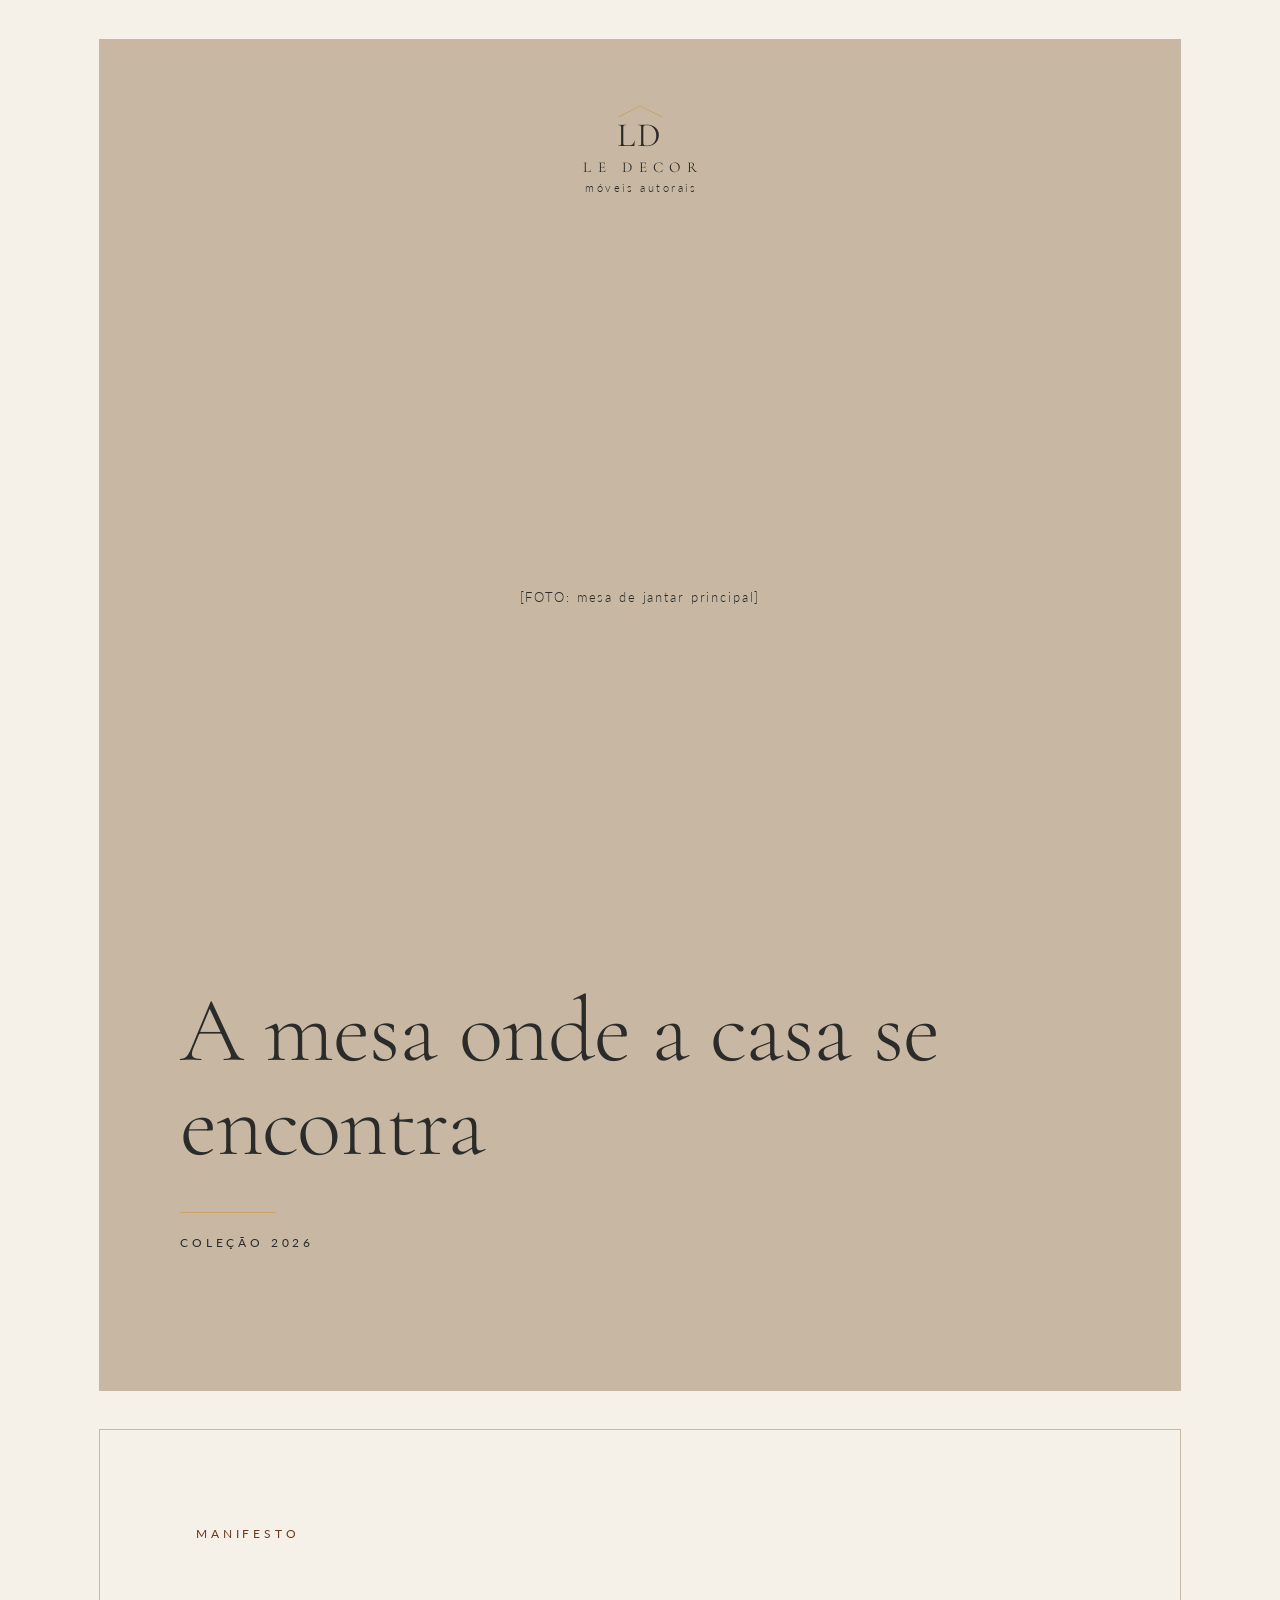
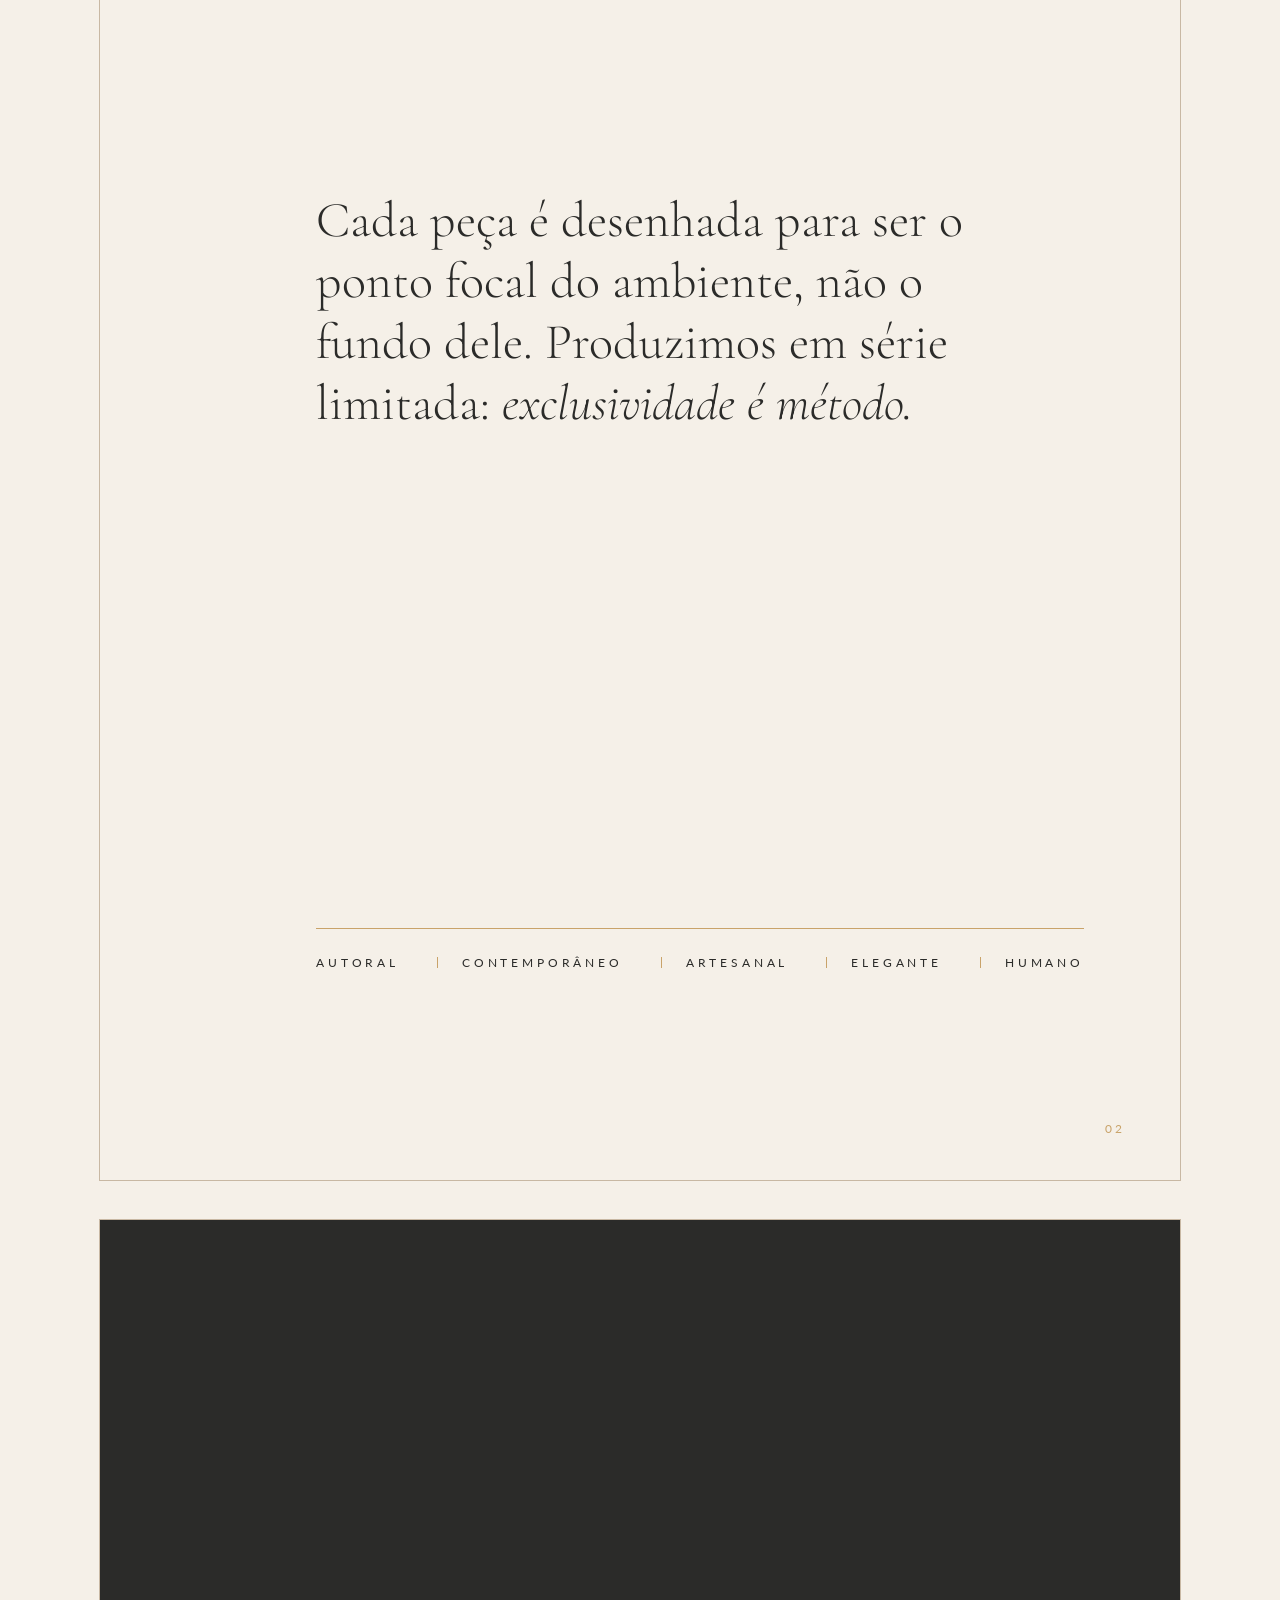
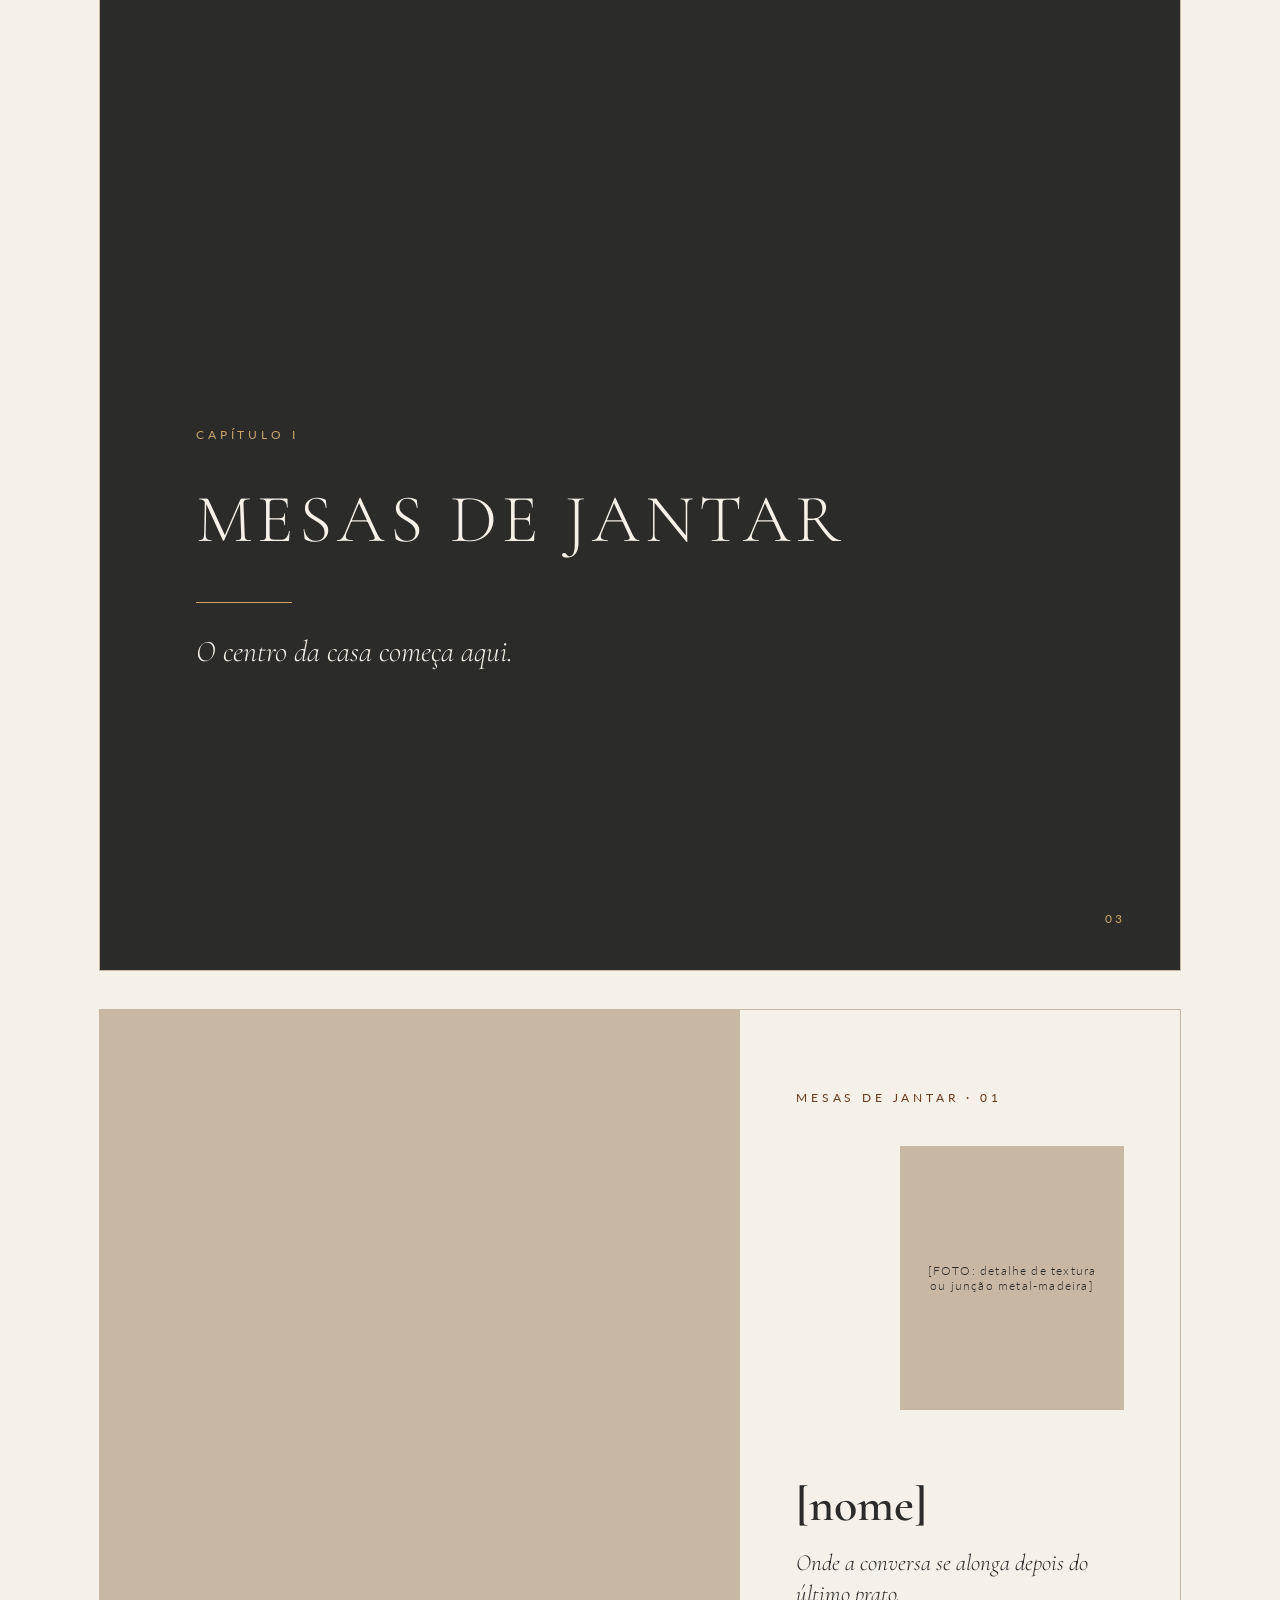
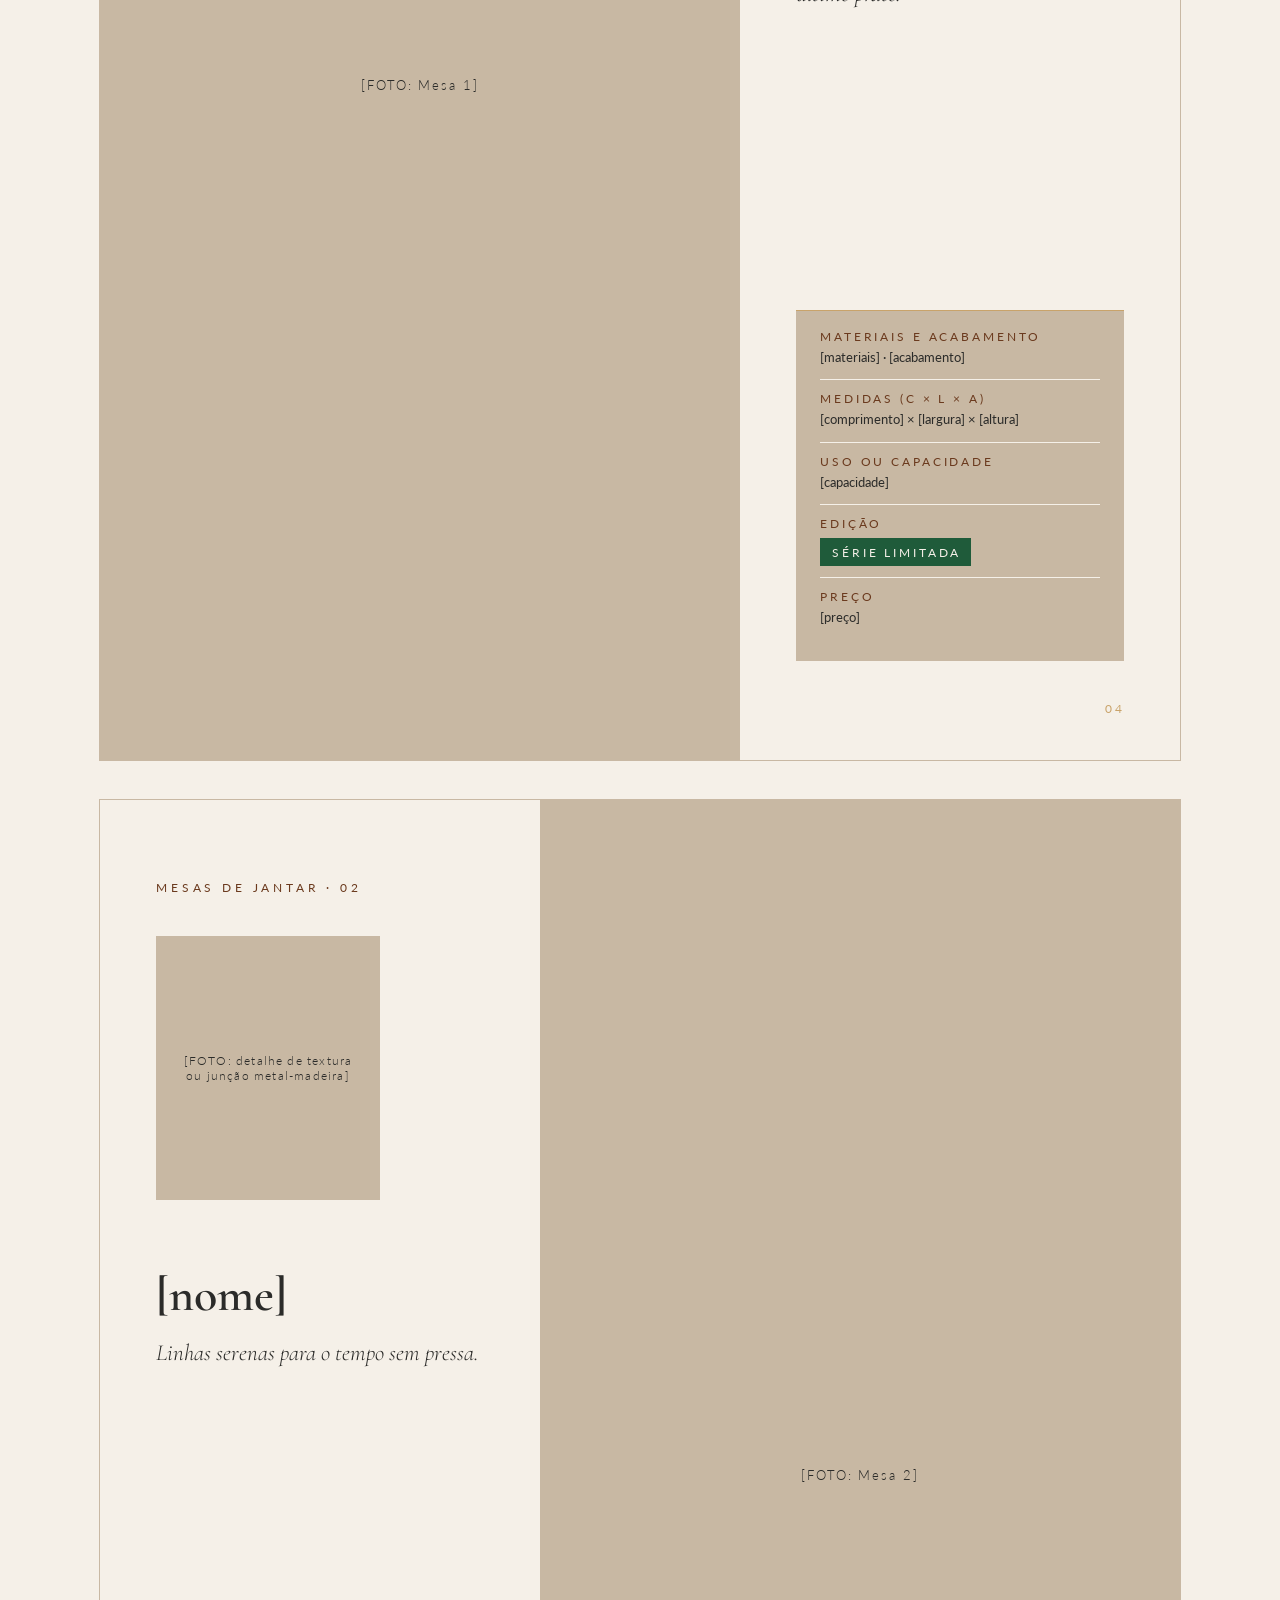
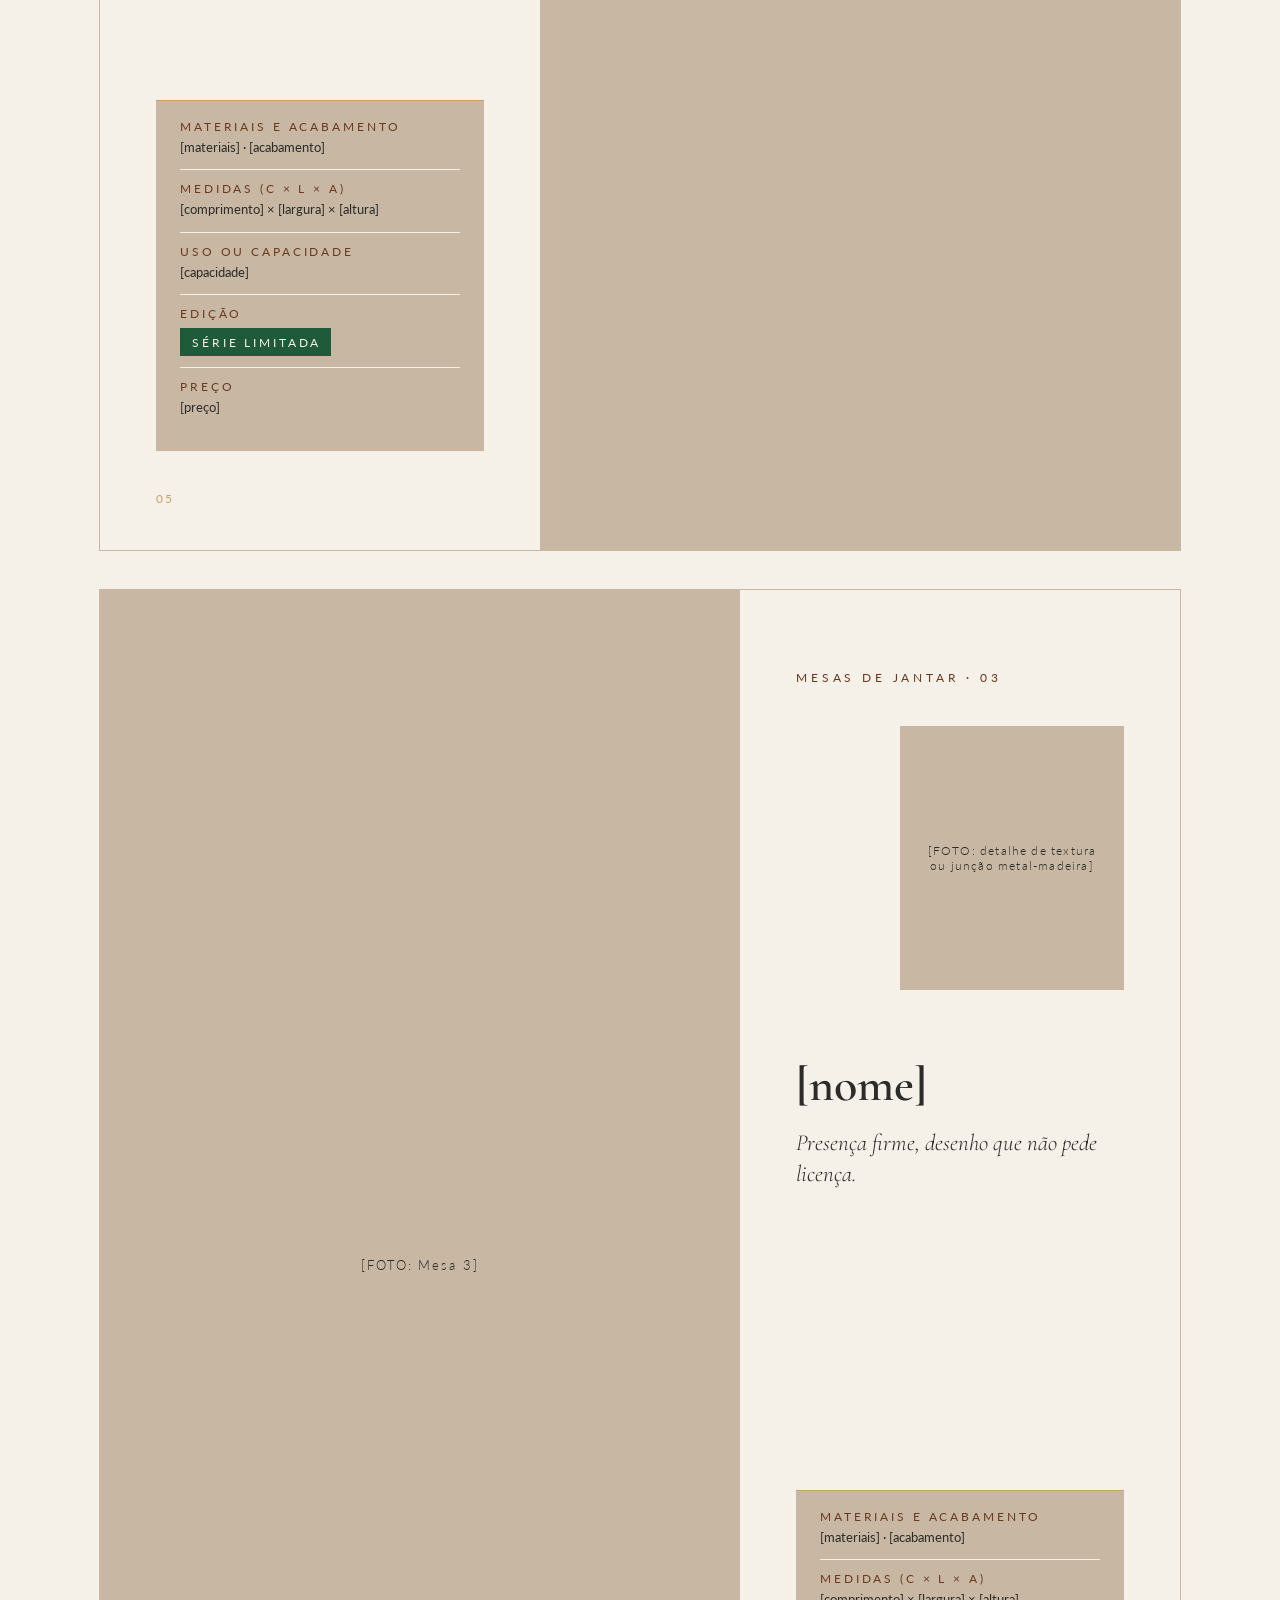
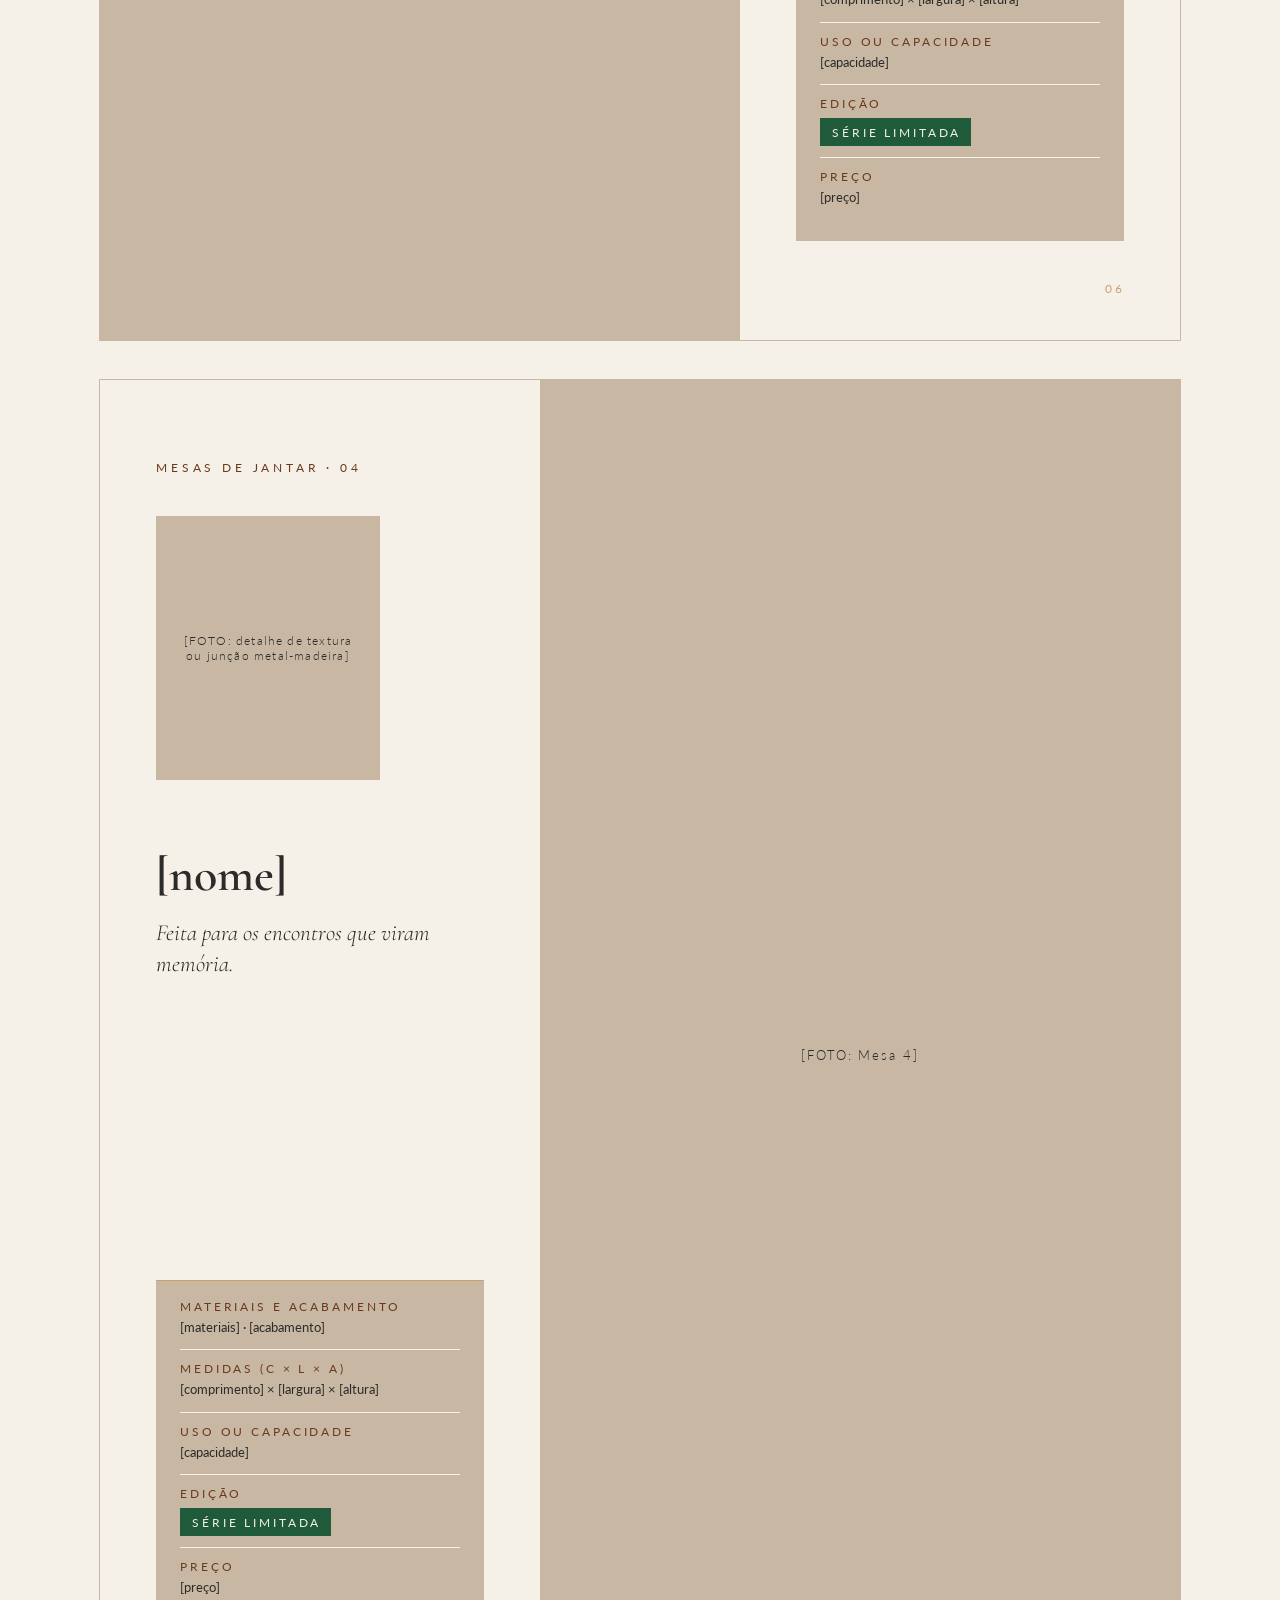
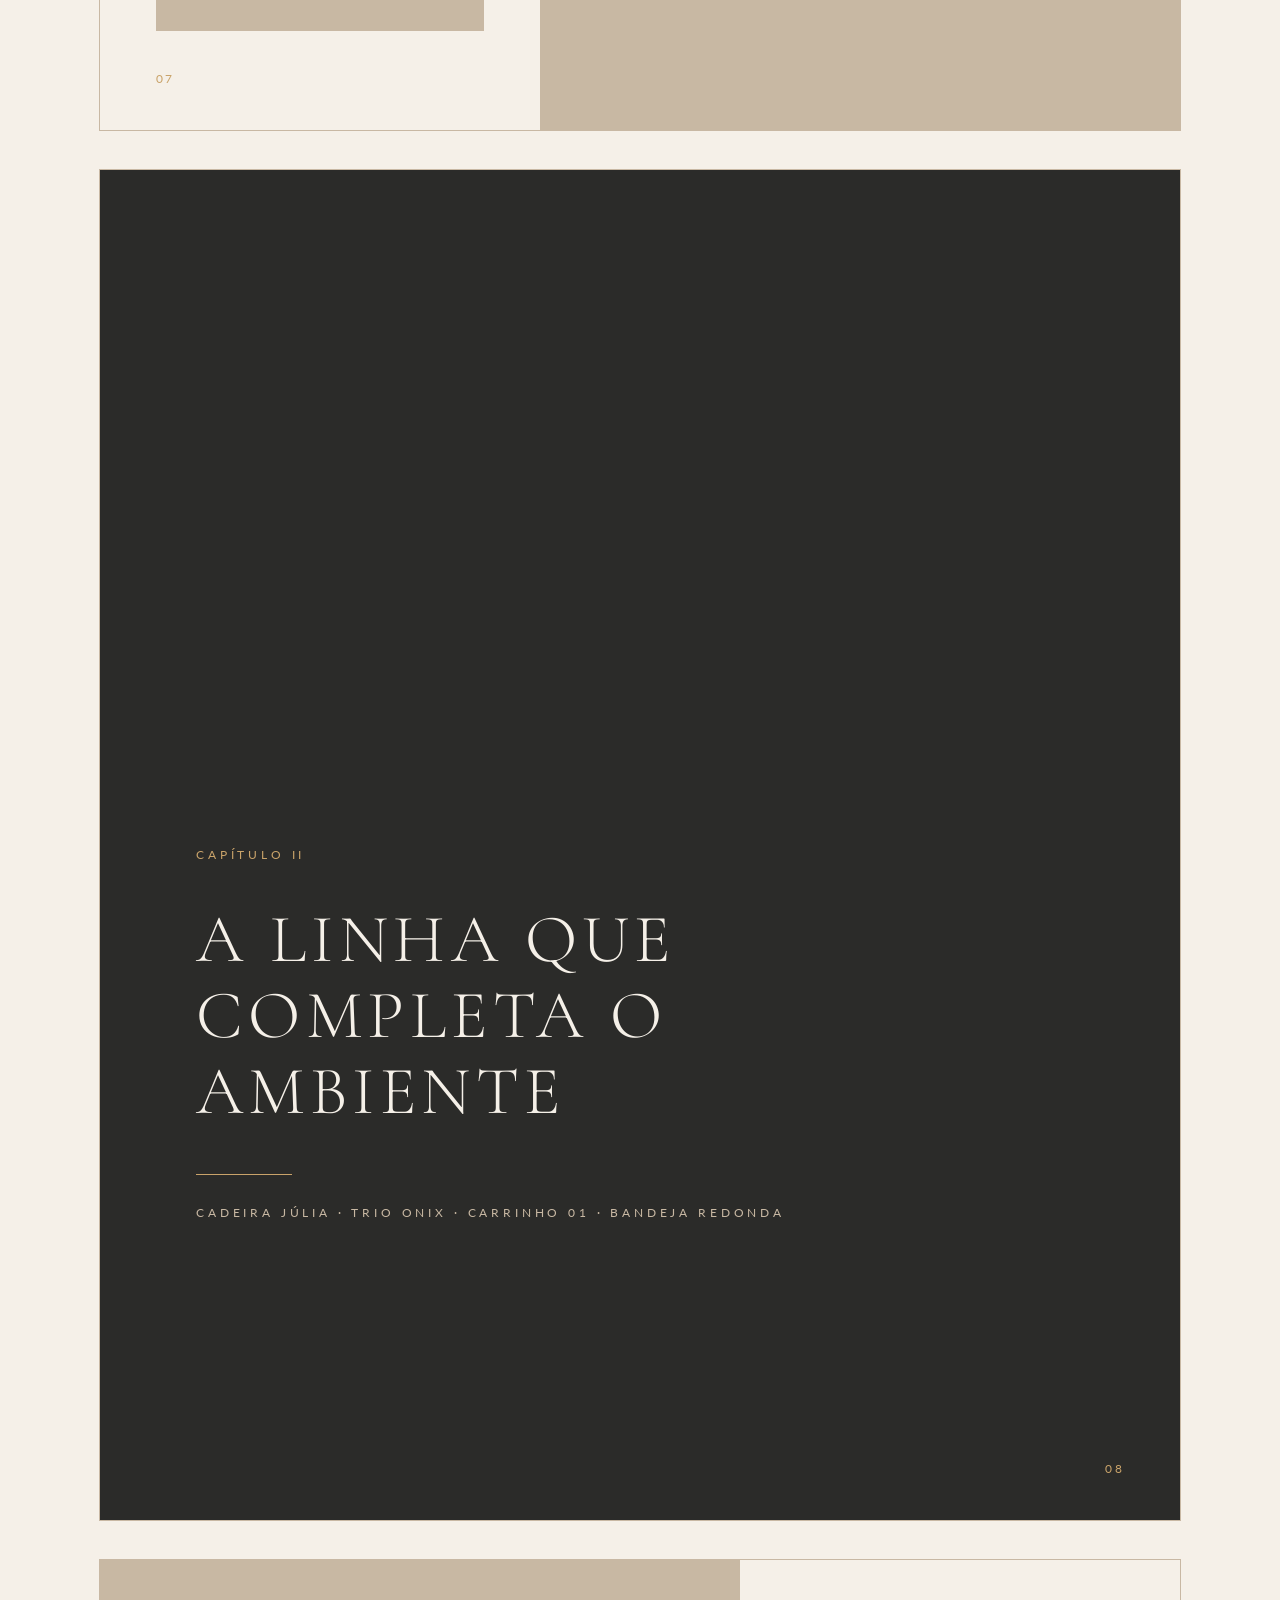
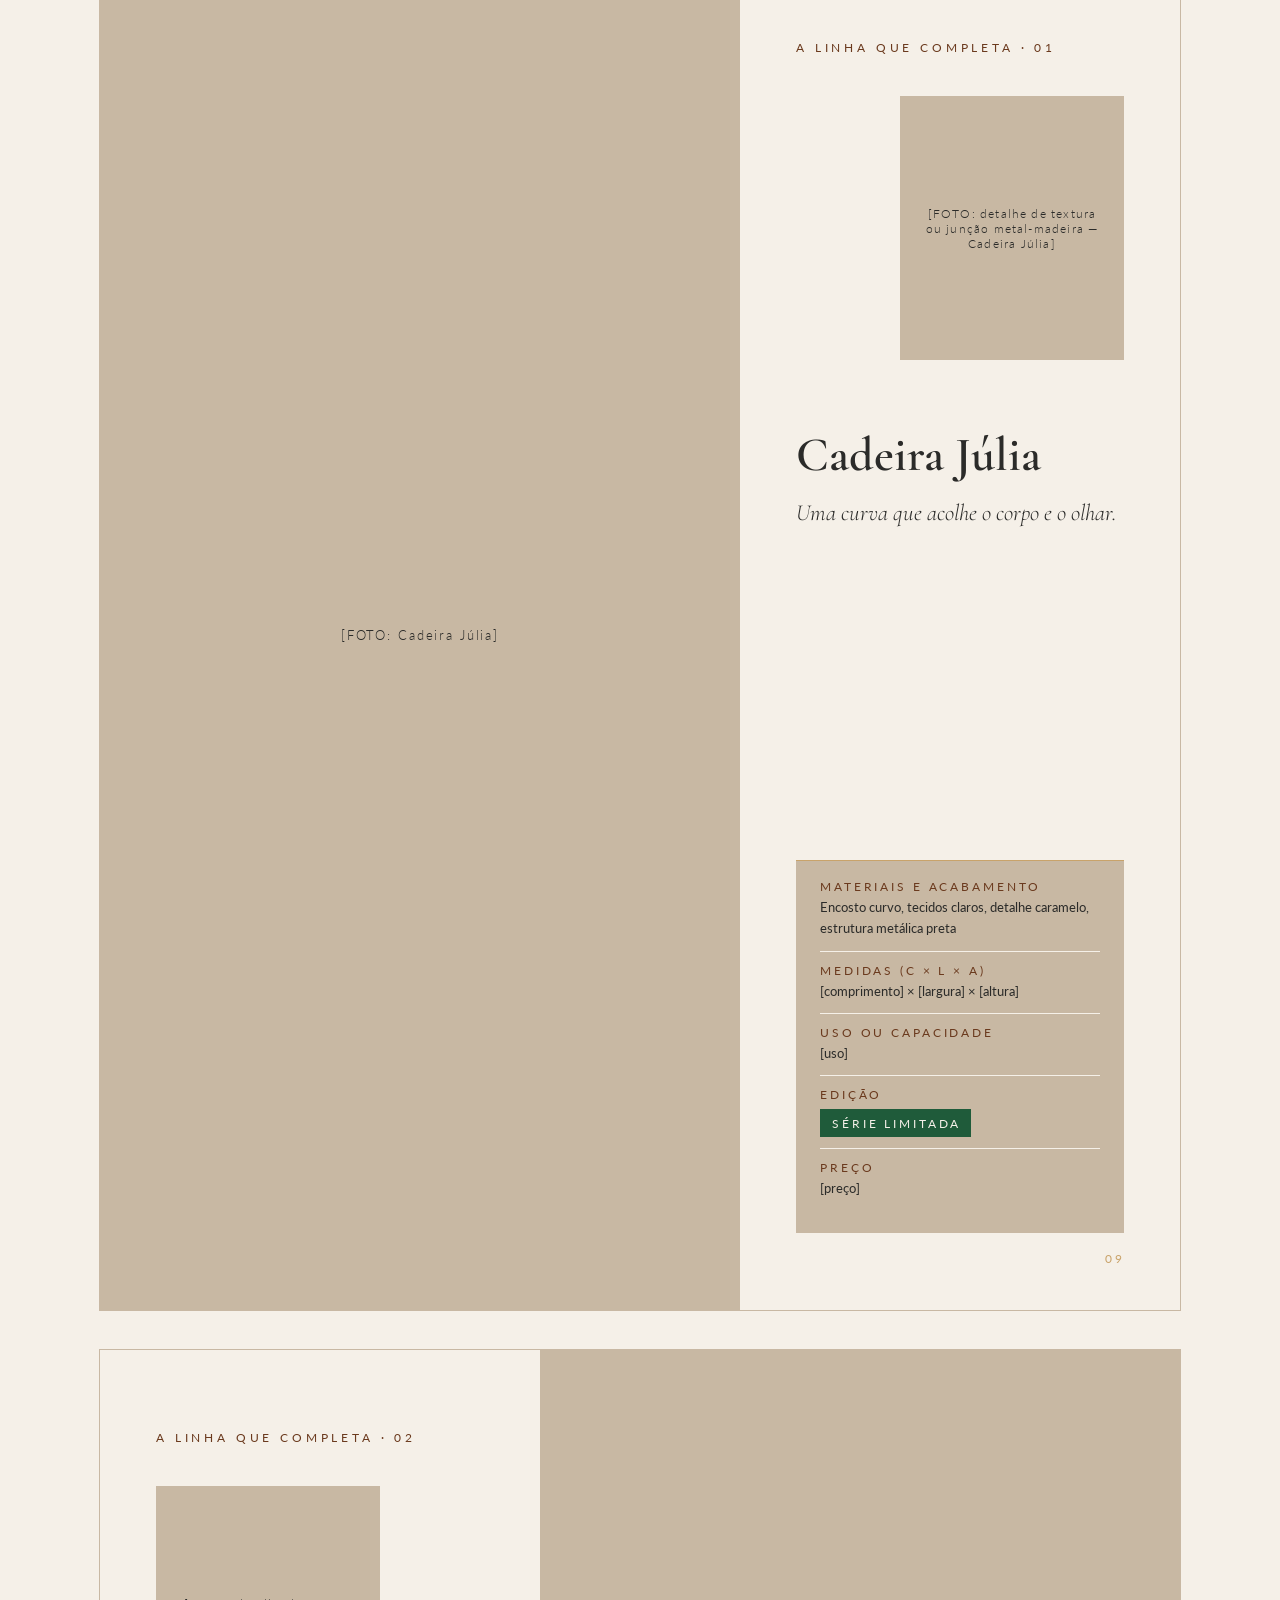
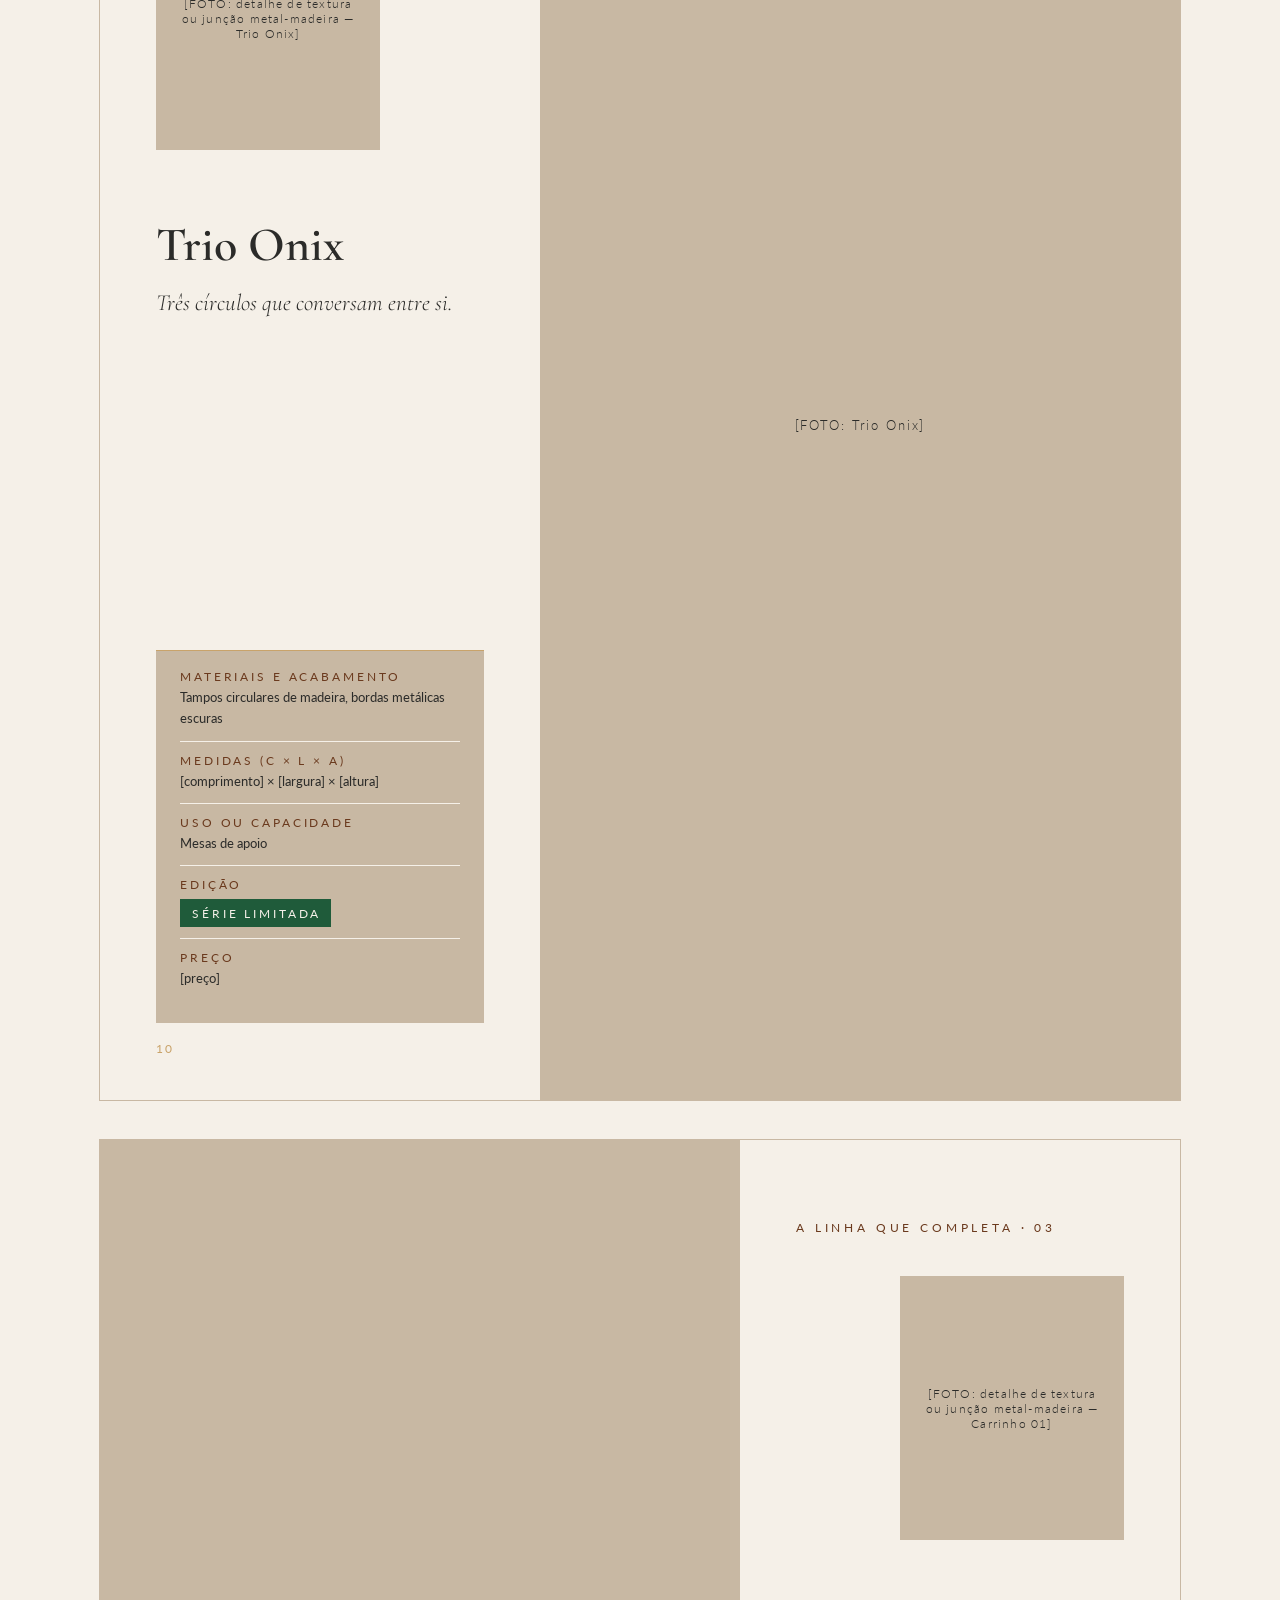
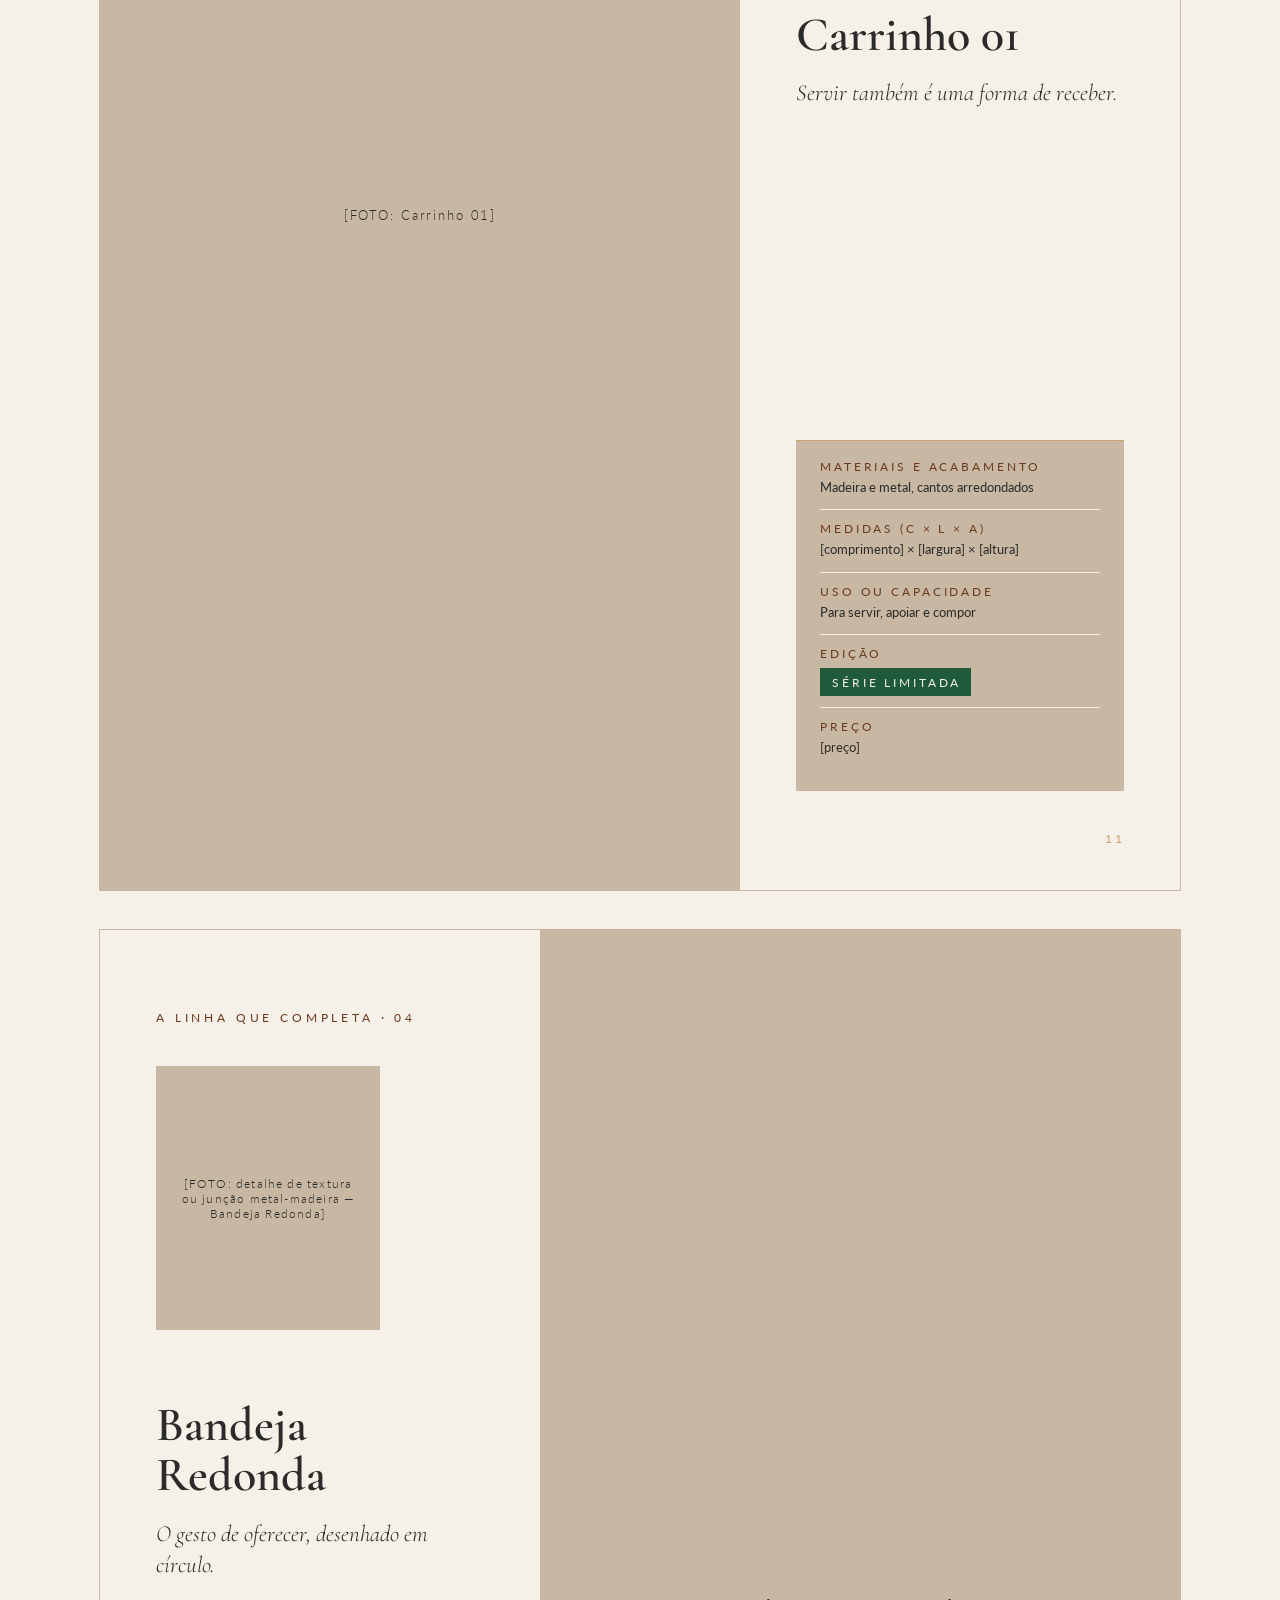
==== catalogo-le-decor/index.html @ fd88b325 "Catálogo LE DECOR Coleção 2026: HTML editorial de 14 páginas e PDF 1080x1350 Co-Authored-By: Claude " ====
<!doctype html>
<html lang="pt-BR">
<head>
<meta charset="utf-8">
<meta name="viewport" content="width=device-width, initial-scale=1">
<title>Le Decor 2026</title>
<link rel="preconnect" href="https://fonts.googleapis.com">
<link rel="preconnect" href="https://fonts.gstatic.com" crossorigin>
<link href="https://fonts.googleapis.com/css2?family=Cormorant+Garamond:ital,wght@0,300;0,400;0,600;0,700;1,300;1,400&family=Lato:wght@300;400&display=swap" rel="stylesheet">
<style>
  /* Paleta oficial — nenhuma cor fora destas */
  :root {
    --grafite: #2B2B29;
    --offwhite: #F5F0E8;
    --nogueira: #6B3A1E;
    --champagne: #C9A36A;
    --areia: #C8B8A3;
    --floresta: #1F5B3A; /* somente selo Série Limitada */
    --serif: "Cormorant Garamond", "EB Garamond", Garamond, serif;
    --sans: "Lato", sans-serif;
  }

  @page { size: 1080px 1350px; margin: 0; }
  * { box-sizing: border-box; margin: 0; padding: 0; }
  html, body { background: var(--offwhite); }
  body { -webkit-print-color-adjust: exact; print-color-adjust: exact; color: var(--grafite); }

  .page {
    position: relative; width: 1080px; height: 1350px; overflow: hidden;
    background: var(--offwhite); page-break-after: always; break-after: page;
  }
  .page:last-child { page-break-after: auto; break-after: auto; }
  @media screen {
    body { padding: 40px 0; }
    .page { margin: 0 auto 40px; outline: 1px solid var(--areia); }
  }

  /* Tipografia base */
  .caps { font-family: var(--sans); font-weight: 400; font-size: 9pt; letter-spacing: .32em; text-transform: uppercase; }
  .body { font-family: var(--sans); font-weight: 300; font-size: 11pt; line-height: 1.85; }
  .rule { width: 96px; height: 1px; background: var(--champagne); }
  .folio { position: absolute; bottom: 44px; font-family: var(--sans); font-size: 9pt; letter-spacing: .2em; color: var(--champagne); }
  .folio.r { right: 56px; } .folio.l { left: 56px; }

  /* Placeholder de foto */
  .ph {
    position: absolute; background: var(--areia); color: var(--grafite);
    display: flex; align-items: center; justify-content: center; text-align: center;
    font-family: var(--sans); font-weight: 300; font-size: 10pt; letter-spacing: .14em; padding: 24px;
  }

  /* Logo */
  .logo { display: flex; flex-direction: column; align-items: center; color: var(--grafite); }
  .logo svg { width: 64px; height: 44px; overflow: visible; }
  .logo .roof { stroke: var(--champagne); }
  .logo .mark { font-family: var(--serif); font-weight: 400; font-size: 34px; letter-spacing: 2px; fill: currentColor; }
  .logo .word { font-family: var(--serif); font-weight: 400; font-size: 15px; letter-spacing: .42em; margin: 10px 0 0 .42em; }
  .logo .tag { font-family: var(--sans); font-weight: 300; font-size: 8pt; letter-spacing: .24em; margin: 5px 0 0 .24em; }

  /* 1 · Capa */
  .cover .ph { inset: 0; padding-bottom: 260px; }
  .cover .logo { position: absolute; top: 64px; left: 50%; transform: translateX(-50%); }
  .cover .title { position: absolute; left: 80px; bottom: 140px; width: 760px; }
  .cover h1 { font-family: var(--serif); font-weight: 300; font-size: 92px; line-height: 1.02; letter-spacing: -.01em; }
  .cover .rule { margin: 40px 0 22px; }

  /* 2 · Manifesto */
  .manifesto .eyebrow { position: absolute; top: 96px; left: 96px; color: var(--nogueira); }
  .manifesto blockquote {
    position: absolute; top: 360px; left: 216px; width: 720px;
    font-family: var(--serif); font-weight: 300; font-size: 50px; line-height: 1.22;
  }
  .manifesto blockquote em { font-style: italic; }
  .manifesto .values { position: absolute; left: 216px; right: 96px; bottom: 210px; }
  .manifesto .values .rule { width: 100%; margin-bottom: 26px; }
  .manifesto .values ul { list-style: none; display: flex; justify-content: space-between; }
  .manifesto .values li + li::before { content: ""; display: inline-block; width: 1px; height: 11px; background: var(--champagne); margin-right: 24px; vertical-align: -1px; }
  .manifesto .values li { display: flex; align-items: center; gap: 0; }

  /* 3, 8 · Divisórias */
  .divider { background: var(--grafite); color: var(--offwhite); }
  .divider .wrap { position: absolute; left: 96px; bottom: 300px; width: 820px; }
  .divider .eyebrow { color: var(--champagne); margin-bottom: 40px; }
  .divider h2 { font-family: var(--serif); font-weight: 300; font-size: 68px; line-height: 1.12; letter-spacing: .08em; text-transform: uppercase; }
  .divider .rule { margin: 44px 0 30px; }
  .divider p.phrase { font-family: var(--serif); font-style: italic; font-weight: 300; font-size: 30px; }
  .divider p.list { color: var(--areia); }

  /* 4–7, 9–12 · Páginas de peça */
  .piece .main { top: 0; bottom: 0; width: 640px; }
  .piece .col { position: absolute; top: 0; bottom: 0; width: 328px; }
  .piece.photo-l .main { left: 0; }   .piece.photo-l .col { left: 696px; }
  .piece.photo-r .main { right: 0; }  .piece.photo-r .col { left: 56px; }
  .piece .eyebrow { position: absolute; top: 80px; left: 0; color: var(--nogueira); }
  .piece .detail { top: 136px; width: 224px; height: 264px; font-size: 9pt; letter-spacing: .1em; }
  .piece.photo-l .detail { right: 0; } .piece.photo-r .detail { left: 0; }
  .piece .head { position: absolute; top: 470px; left: 0; right: 0; }
  .piece h3 { font-family: var(--serif); font-weight: 600; font-size: 48px; line-height: 1.05; }
  .piece .sense { font-family: var(--serif); font-style: italic; font-weight: 300; font-size: 23px; line-height: 1.35; margin-top: 18px; }
  .piece .desc { margin-top: 18px; }

  .ficha { position: absolute; top: 900px; left: 0; right: 0; background: var(--areia); padding: 0 24px 22px; }
  .ficha::before { content: ""; display: block; height: 1px; background: var(--champagne); margin: 0 -24px 18px; }
  .ficha .label { color: var(--nogueira); font-size: 9pt; letter-spacing: .24em; }
  .ficha dl > div { padding: 11px 0; border-top: 1px solid var(--offwhite); }
  .ficha dl > div:first-child { border-top: 0; padding-top: 0; }
  .ficha dd { font-family: var(--sans); font-weight: 400; font-size: 10pt; line-height: 1.6; margin-top: 3px; }
  .seal { display: inline-block; background: var(--floresta); color: var(--offwhite); font-family: var(--sans); font-size: 9pt; letter-spacing: .24em; text-transform: uppercase; padding: 5px 10px 4px 12px; margin-top: 4px; }

  /* 13 · Como comprar */
  .buy .eyebrow { position: absolute; top: 96px; left: 96px; color: var(--nogueira); }
  .buy h2 { position: absolute; top: 210px; left: 96px; font-family: var(--serif); font-weight: 300; font-size: 76px; line-height: 1.05; }
  .buy .lead { position: absolute; top: 410px; left: 96px; width: 300px; font-family: var(--serif); font-style: italic; font-weight: 300; font-size: 24px; line-height: 1.4; }
  .buy ol { position: absolute; top: 560px; left: 416px; right: 96px; list-style: none; }
  .buy li { display: flex; align-items: baseline; gap: 36px; padding: 30px 0; border-top: 1px solid var(--champagne); }
  .buy li:last-child { border-bottom: 1px solid var(--champagne); }
  .buy li .n { font-family: var(--serif); font-weight: 300; font-size: 34px; color: var(--champagne); width: 44px; flex: none; }
  .buy li .t { font-family: var(--sans); font-weight: 300; font-size: 11pt; line-height: 1.7; }

  /* 14 · Contracapa */
  .back { background: var(--grafite); color: var(--offwhite); }
  .back .logo { position: absolute; top: 120px; left: 96px; align-items: flex-start; color: var(--offwhite); }
  .back .logo svg { width: 96px; height: 66px; }
  .back .logo .word { font-size: 22px; margin-left: 0; }
  .back .logo .tag { margin-left: 0; color: var(--areia); }
  .back .contact { position: absolute; left: 96px; bottom: 140px; }
  .back .contact .rule { margin-bottom: 30px; }
  .back .contact p { font-family: var(--serif); font-weight: 300; font-size: 34px; line-height: 1.5; }
  .back .contact .caps { color: var(--champagne); margin-bottom: 4px; margin-top: 18px; }
  .back .qr { right: 96px; bottom: 140px; width: 200px; height: 200px; font-size: 9pt; }
</style>
</head>
<body>

<!-- 01 · CAPA -->
<section class="page cover">
  <div class="ph">[FOTO: mesa de jantar principal]</div>
  <div class="logo">
    <svg viewBox="0 0 64 44"><polyline class="roof" points="10,13 32,2 54,13" fill="none" stroke-width="1"/><text class="mark" x="32" y="42" text-anchor="middle">LD</text></svg>
    <div class="word">LE DECOR</div>
    <div class="tag">móveis autorais</div>
  </div>
  <div class="title">
    <h1>A mesa onde a casa se encontra</h1>
    <div class="rule"></div>
    <div class="caps">Coleção 2026</div>
  </div>
</section>

<!-- 02 · MANIFESTO -->
<section class="page manifesto">
  <div class="caps eyebrow">Manifesto</div>
  <blockquote>Cada peça é desenhada para ser o ponto focal do ambiente, não o fundo dele. Produzimos em série limitada: <em>exclusividade é método.</em></blockquote>
  <div class="values">
    <div class="rule"></div>
    <ul class="caps">
      <li>Autoral</li><li>Contemporâneo</li><li>Artesanal</li><li>Elegante</li><li>Humano</li>
    </ul>
  </div>
  <div class="folio r">02</div>
</section>

<!-- 03 · DIVISÓRIA MESAS -->
<section class="page divider">
  <div class="wrap">
    <div class="caps eyebrow">Capítulo I</div>
    <h2>Mesas de jantar</h2>
    <div class="rule"></div>
    <p class="phrase">O centro da casa começa aqui.</p>
  </div>
  <div class="folio r">03</div>
</section>

<!-- 04 · MESA 1 -->
<section class="page piece photo-l">
  <div class="ph main">[FOTO: Mesa 1]</div>
  <div class="col">
    <div class="caps eyebrow">Mesas de jantar · 01</div>
    <div class="ph detail">[FOTO: detalhe de textura ou junção metal-madeira]</div>
    <div class="head">
      <h3>[nome]</h3>
      <p class="sense">Onde a conversa se alonga depois do último prato.</p>
    </div>
    <div class="ficha"><dl>
      <div><dt class="caps label">Materiais e acabamento</dt><dd>[materiais] · [acabamento]</dd></div>
      <div><dt class="caps label">Medidas (C × L × A)</dt><dd>[comprimento] × [largura] × [altura]</dd></div>
      <div><dt class="caps label">Uso ou capacidade</dt><dd>[capacidade]</dd></div>
      <div><dt class="caps label">Edição</dt><dd><span class="seal">Série Limitada</span></dd></div>
      <div><dt class="caps label">Preço</dt><dd>[preço]</dd></div>
    </dl></div>
  </div>
  <div class="folio r">04</div>
</section>

<!-- 05 · MESA 2 -->
<section class="page piece photo-r">
  <div class="ph main">[FOTO: Mesa 2]</div>
  <div class="col">
    <div class="caps eyebrow">Mesas de jantar · 02</div>
    <div class="ph detail">[FOTO: detalhe de textura ou junção metal-madeira]</div>
    <div class="head">
      <h3>[nome]</h3>
      <p class="sense">Linhas serenas para o tempo sem pressa.</p>
    </div>
    <div class="ficha"><dl>
      <div><dt class="caps label">Materiais e acabamento</dt><dd>[materiais] · [acabamento]</dd></div>
      <div><dt class="caps label">Medidas (C × L × A)</dt><dd>[comprimento] × [largura] × [altura]</dd></div>
      <div><dt class="caps label">Uso ou capacidade</dt><dd>[capacidade]</dd></div>
      <div><dt class="caps label">Edição</dt><dd><span class="seal">Série Limitada</span></dd></div>
      <div><dt class="caps label">Preço</dt><dd>[preço]</dd></div>
    </dl></div>
  </div>
  <div class="folio l">05</div>
</section>

<!-- 06 · MESA 3 -->
<section class="page piece photo-l">
  <div class="ph main">[FOTO: Mesa 3]</div>
  <div class="col">
    <div class="caps eyebrow">Mesas de jantar · 03</div>
    <div class="ph detail">[FOTO: detalhe de textura ou junção metal-madeira]</div>
    <div class="head">
      <h3>[nome]</h3>
      <p class="sense">Presença firme, desenho que não pede licença.</p>
    </div>
    <div class="ficha"><dl>
      <div><dt class="caps label">Materiais e acabamento</dt><dd>[materiais] · [acabamento]</dd></div>
      <div><dt class="caps label">Medidas (C × L × A)</dt><dd>[comprimento] × [largura] × [altura]</dd></div>
      <div><dt class="caps label">Uso ou capacidade</dt><dd>[capacidade]</dd></div>
      <div><dt class="caps label">Edição</dt><dd><span class="seal">Série Limitada</span></dd></div>
      <div><dt class="caps label">Preço</dt><dd>[preço]</dd></div>
    </dl></div>
  </div>
  <div class="folio r">06</div>
</section>

<!-- 07 · MESA 4 -->
<section class="page piece photo-r">
  <div class="ph main">[FOTO: Mesa 4]</div>
  <div class="col">
    <div class="caps eyebrow">Mesas de jantar · 04</div>
    <div class="ph detail">[FOTO: detalhe de textura ou junção metal-madeira]</div>
    <div class="head">
      <h3>[nome]</h3>
      <p class="sense">Feita para os encontros que viram memória.</p>
    </div>
    <div class="ficha"><dl>
      <div><dt class="caps label">Materiais e acabamento</dt><dd>[materiais] · [acabamento]</dd></div>
      <div><dt class="caps label">Medidas (C × L × A)</dt><dd>[comprimento] × [largura] × [altura]</dd></div>
      <div><dt class="caps label">Uso ou capacidade</dt><dd>[capacidade]</dd></div>
      <div><dt class="caps label">Edição</dt><dd><span class="seal">Série Limitada</span></dd></div>
      <div><dt class="caps label">Preço</dt><dd>[preço]</dd></div>
    </dl></div>
  </div>
  <div class="folio l">07</div>
</section>

<!-- 08 · DIVISÓRIA COMPLEMENTOS -->
<section class="page divider">
  <div class="wrap">
    <div class="caps eyebrow">Capítulo II</div>
    <h2>A linha que completa o ambiente</h2>
    <div class="rule"></div>
    <p class="caps list">Cadeira Júlia · Trio Onix · Carrinho 01 · Bandeja Redonda</p>
  </div>
  <div class="folio r">08</div>
</section>

<!-- 09 · CADEIRA JÚLIA -->
<section class="page piece photo-l">
  <div class="ph main">[FOTO: Cadeira Júlia]</div>
  <div class="col">
    <div class="caps eyebrow">A linha que completa · 01</div>
    <div class="ph detail">[FOTO: detalhe de textura ou junção metal-madeira — Cadeira Júlia]</div>
    <div class="head">
      <h3>Cadeira Júlia</h3>
      <p class="sense">Uma curva que acolhe o corpo e o olhar.</p>
    </div>
    <div class="ficha"><dl>
      <div><dt class="caps label">Materiais e acabamento</dt><dd>Encosto curvo, tecidos claros, detalhe caramelo, estrutura metálica preta</dd></div>
      <div><dt class="caps label">Medidas (C × L × A)</dt><dd>[comprimento] × [largura] × [altura]</dd></div>
      <div><dt class="caps label">Uso ou capacidade</dt><dd>[uso]</dd></div>
      <div><dt class="caps label">Edição</dt><dd><span class="seal">Série Limitada</span></dd></div>
      <div><dt class="caps label">Preço</dt><dd>[preço]</dd></div>
    </dl></div>
  </div>
  <div class="folio r">09</div>
</section>

<!-- 10 · TRIO ONIX -->
<section class="page piece photo-r">
  <div class="ph main">[FOTO: Trio Onix]</div>
  <div class="col">
    <div class="caps eyebrow">A linha que completa · 02</div>
    <div class="ph detail">[FOTO: detalhe de textura ou junção metal-madeira — Trio Onix]</div>
    <div class="head">
      <h3>Trio Onix</h3>
      <p class="sense">Três círculos que conversam entre si.</p>
    </div>
    <div class="ficha"><dl>
      <div><dt class="caps label">Materiais e acabamento</dt><dd>Tampos circulares de madeira, bordas metálicas escuras</dd></div>
      <div><dt class="caps label">Medidas (C × L × A)</dt><dd>[comprimento] × [largura] × [altura]</dd></div>
      <div><dt class="caps label">Uso ou capacidade</dt><dd>Mesas de apoio</dd></div>
      <div><dt class="caps label">Edição</dt><dd><span class="seal">Série Limitada</span></dd></div>
      <div><dt class="caps label">Preço</dt><dd>[preço]</dd></div>
    </dl></div>
  </div>
  <div class="folio l">10</div>
</section>

<!-- 11 · CARRINHO 01 -->
<section class="page piece photo-l">
  <div class="ph main">[FOTO: Carrinho 01]</div>
  <div class="col">
    <div class="caps eyebrow">A linha que completa · 03</div>
    <div class="ph detail">[FOTO: detalhe de textura ou junção metal-madeira — Carrinho 01]</div>
    <div class="head">
      <h3>Carrinho 01</h3>
      <p class="sense">Servir também é uma forma de receber.</p>
    </div>
    <div class="ficha"><dl>
      <div><dt class="caps label">Materiais e acabamento</dt><dd>Madeira e metal, cantos arredondados</dd></div>
      <div><dt class="caps label">Medidas (C × L × A)</dt><dd>[comprimento] × [largura] × [altura]</dd></div>
      <div><dt class="caps label">Uso ou capacidade</dt><dd>Para servir, apoiar e compor</dd></div>
      <div><dt class="caps label">Edição</dt><dd><span class="seal">Série Limitada</span></dd></div>
      <div><dt class="caps label">Preço</dt><dd>[preço]</dd></div>
    </dl></div>
  </div>
  <div class="folio r">11</div>
</section>

<!-- 12 · BANDEJA REDONDA -->
<section class="page piece photo-r">
  <div class="ph main">[FOTO: Bandeja Redonda]</div>
  <div class="col">
    <div class="caps eyebrow">A linha que completa · 04</div>
    <div class="ph detail">[FOTO: detalhe de textura ou junção metal-madeira — Bandeja Redonda]</div>
    <div class="head">
      <h3>Bandeja Redonda</h3>
      <p class="sense">O gesto de oferecer, desenhado em círculo.</p>
    </div>
    <div class="ficha"><dl>
      <div><dt class="caps label">Materiais e acabamento</dt><dd>[materiais]</dd></div>
      <div><dt class="caps label">Medidas (C × L × A)</dt><dd>[comprimento] × [largura] × [altura]</dd></div>
      <div><dt class="caps label">Uso ou capacidade</dt><dd>[uso]</dd></div>
      <div><dt class="caps label">Edição</dt><dd><span class="seal">Série Limitada</span></dd></div>
      <div><dt class="caps label">Preço</dt><dd>[preço]</dd></div>
    </dl></div>
  </div>
  <div class="folio l">12</div>
</section>

<!-- 13 · COMO COMPRAR -->
<section class="page buy">
  <div class="caps eyebrow">Atendimento</div>
  <h2>Como<br>comprar</h2>
  <p class="lead">Da primeira conversa à peça em sua casa.</p>
  <ol>
    <li><span class="n">01</span><span class="t">Atendimento consultivo pelo WhatsApp</span></li>
    <li><span class="n">02</span><span class="t">Composição assistida do ambiente</span></li>
    <li><span class="n">03</span><span class="t">Orçamento com frete calculado por CEP</span></li>
    <li><span class="n">04</span><span class="t">Condições de pagamento claras</span></li>
    <li><span class="n">05</span><span class="t">Acompanhamento até a entrega</span></li>
  </ol>
  <div class="folio r">13</div>
</section>

<!-- 14 · CONTRACAPA -->
<section class="page back">
  <div class="logo">
    <svg viewBox="0 0 64 44"><polyline class="roof" points="10,13 32,2 54,13" fill="none" stroke-width="1"/><text class="mark" x="32" y="42" text-anchor="middle">LD</text></svg>
    <div class="word">LE DECOR</div>
    <div class="tag">móveis autorais</div>
  </div>
  <div class="contact">
    <div class="rule"></div>
    <div class="caps">Instagram</div>
    <p>@le.decor.design</p>
    <div class="caps">WhatsApp</div>
    <p>[NÚMERO]</p>
  </div>
  <div class="ph qr">[QR CODE]</div>
</section>

</body>
</html>
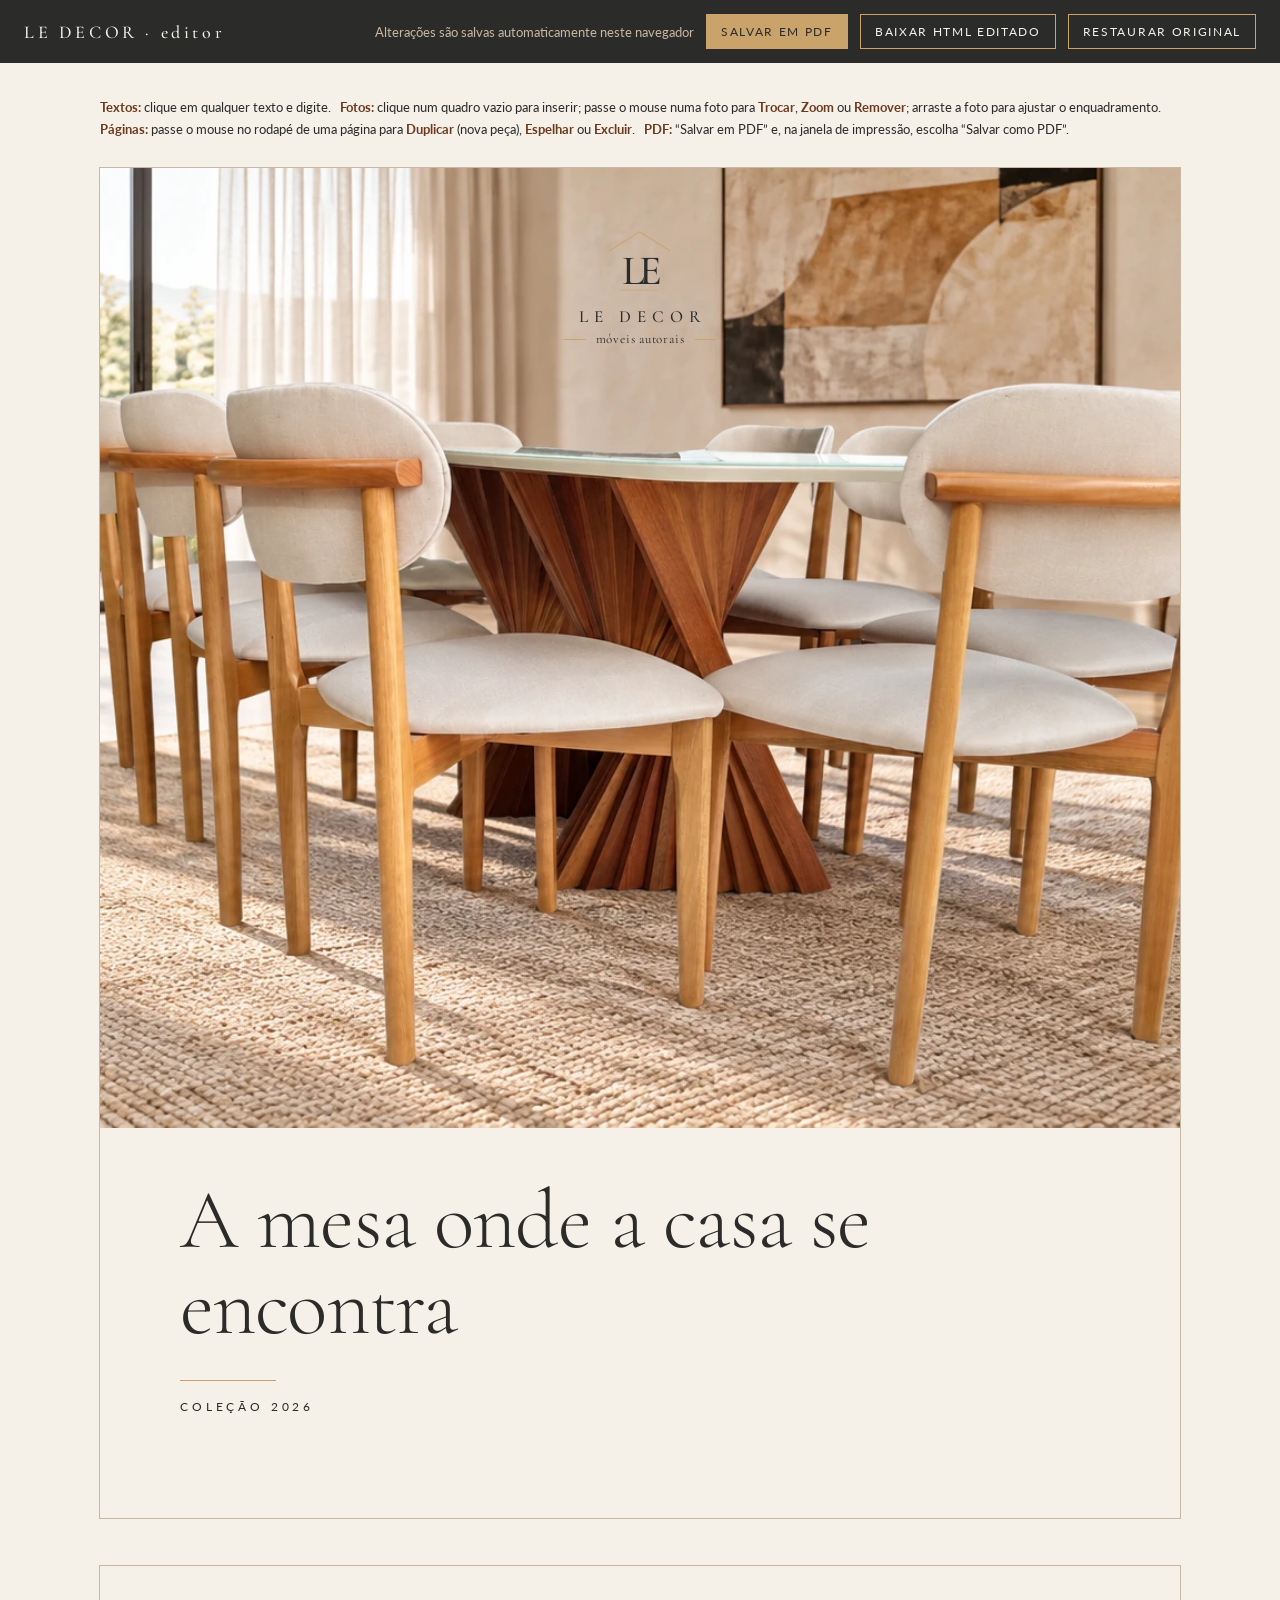
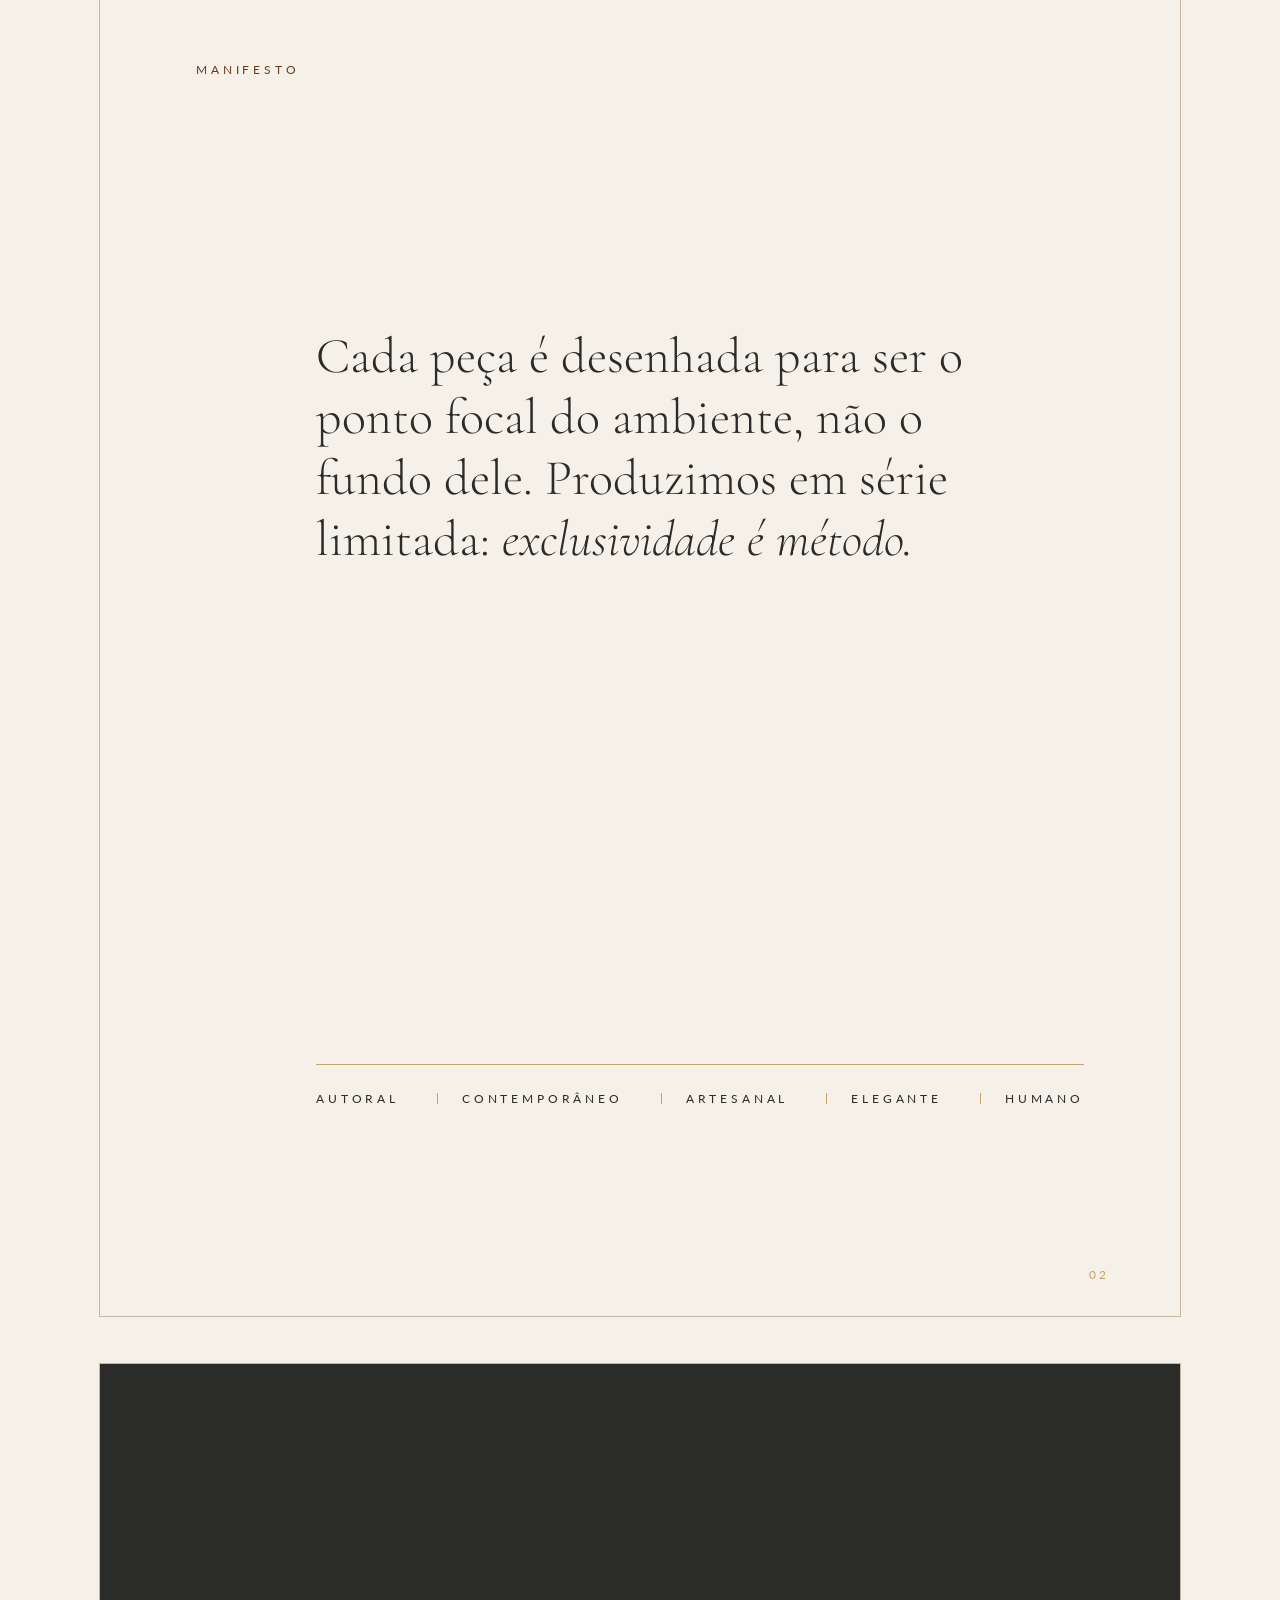
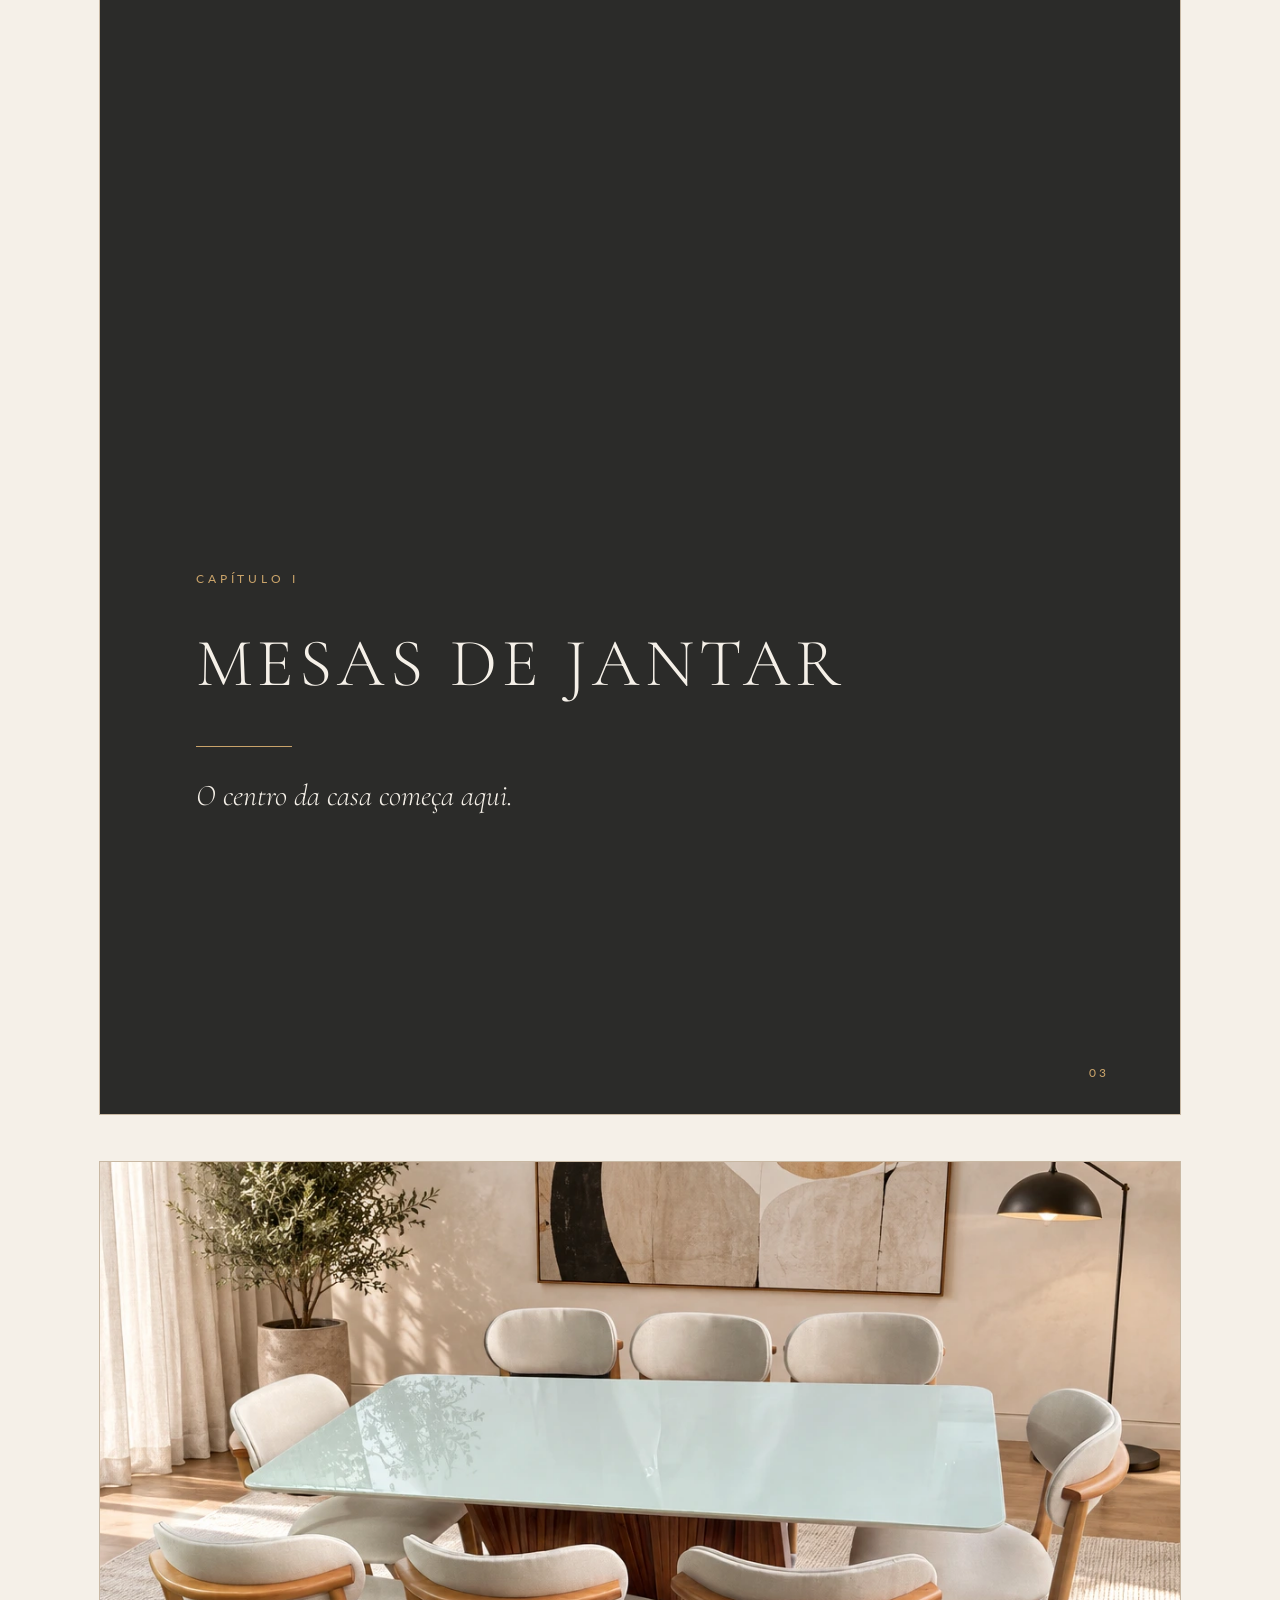
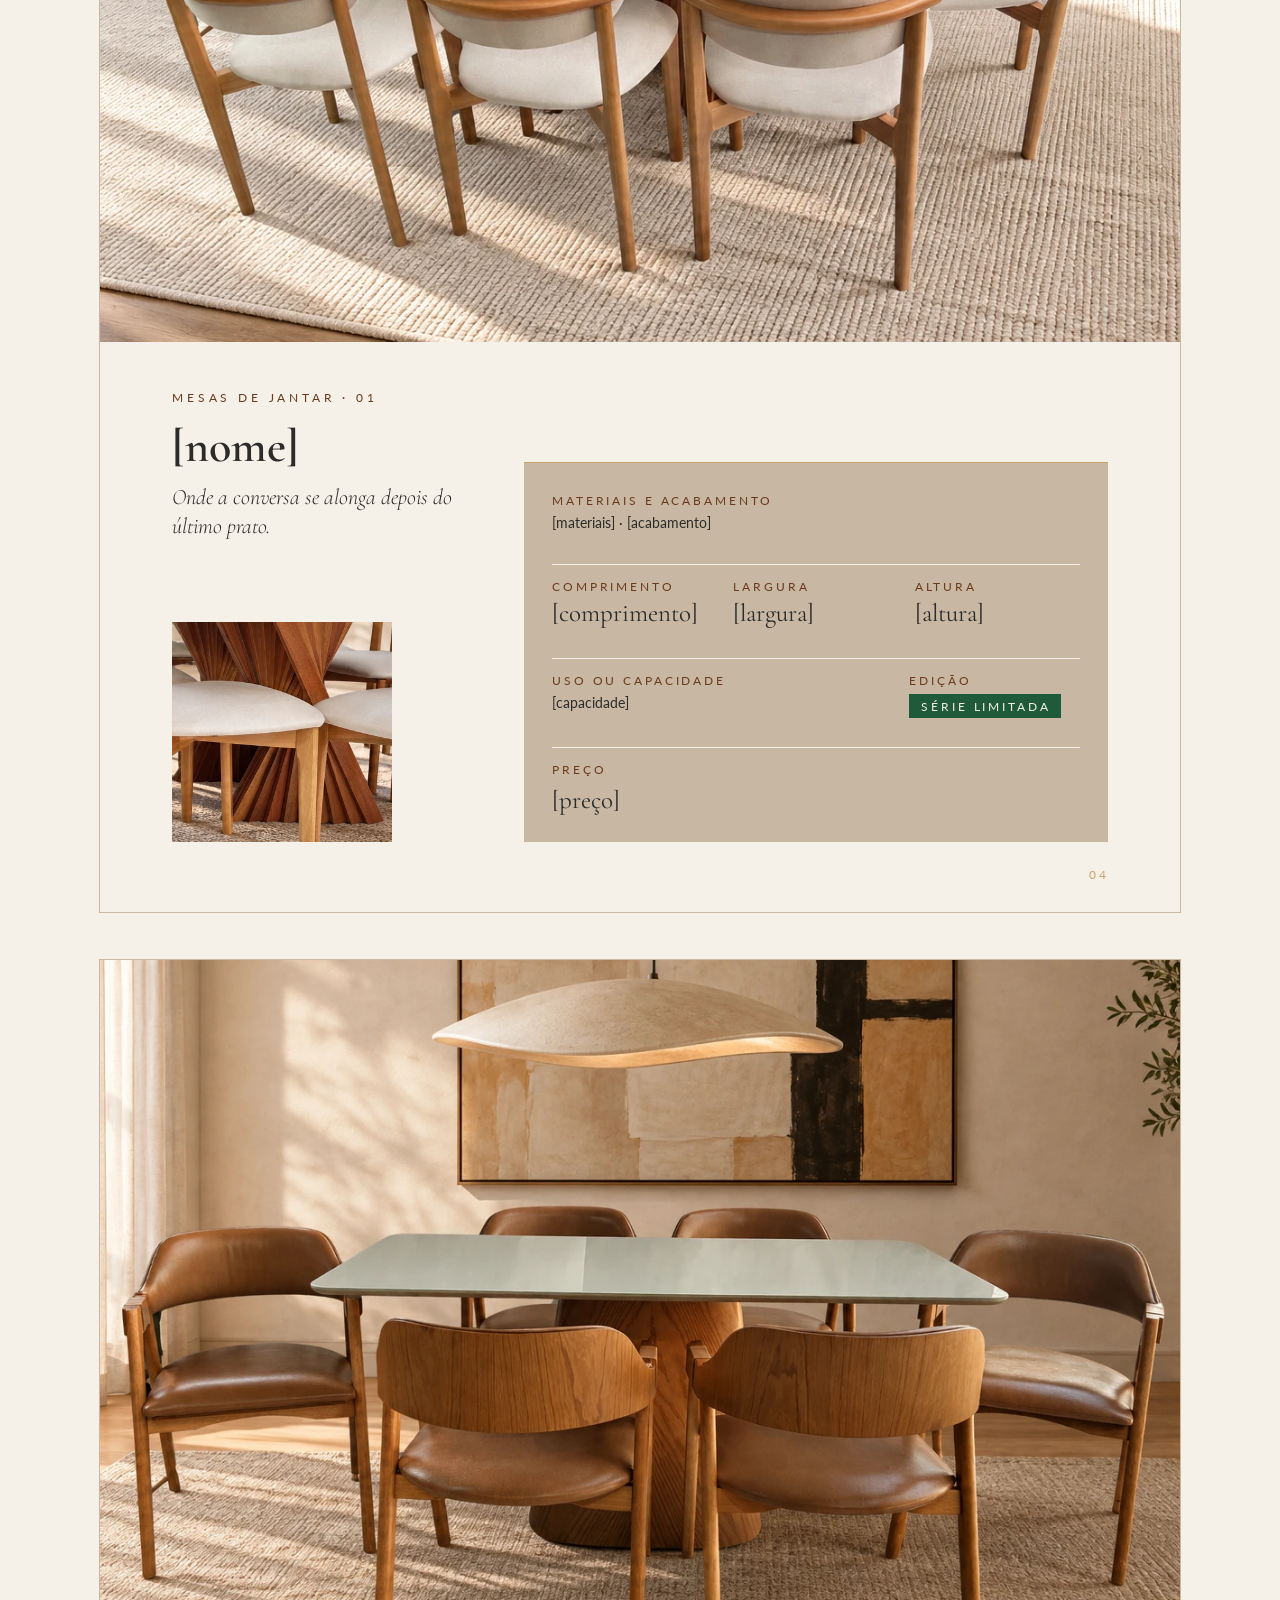
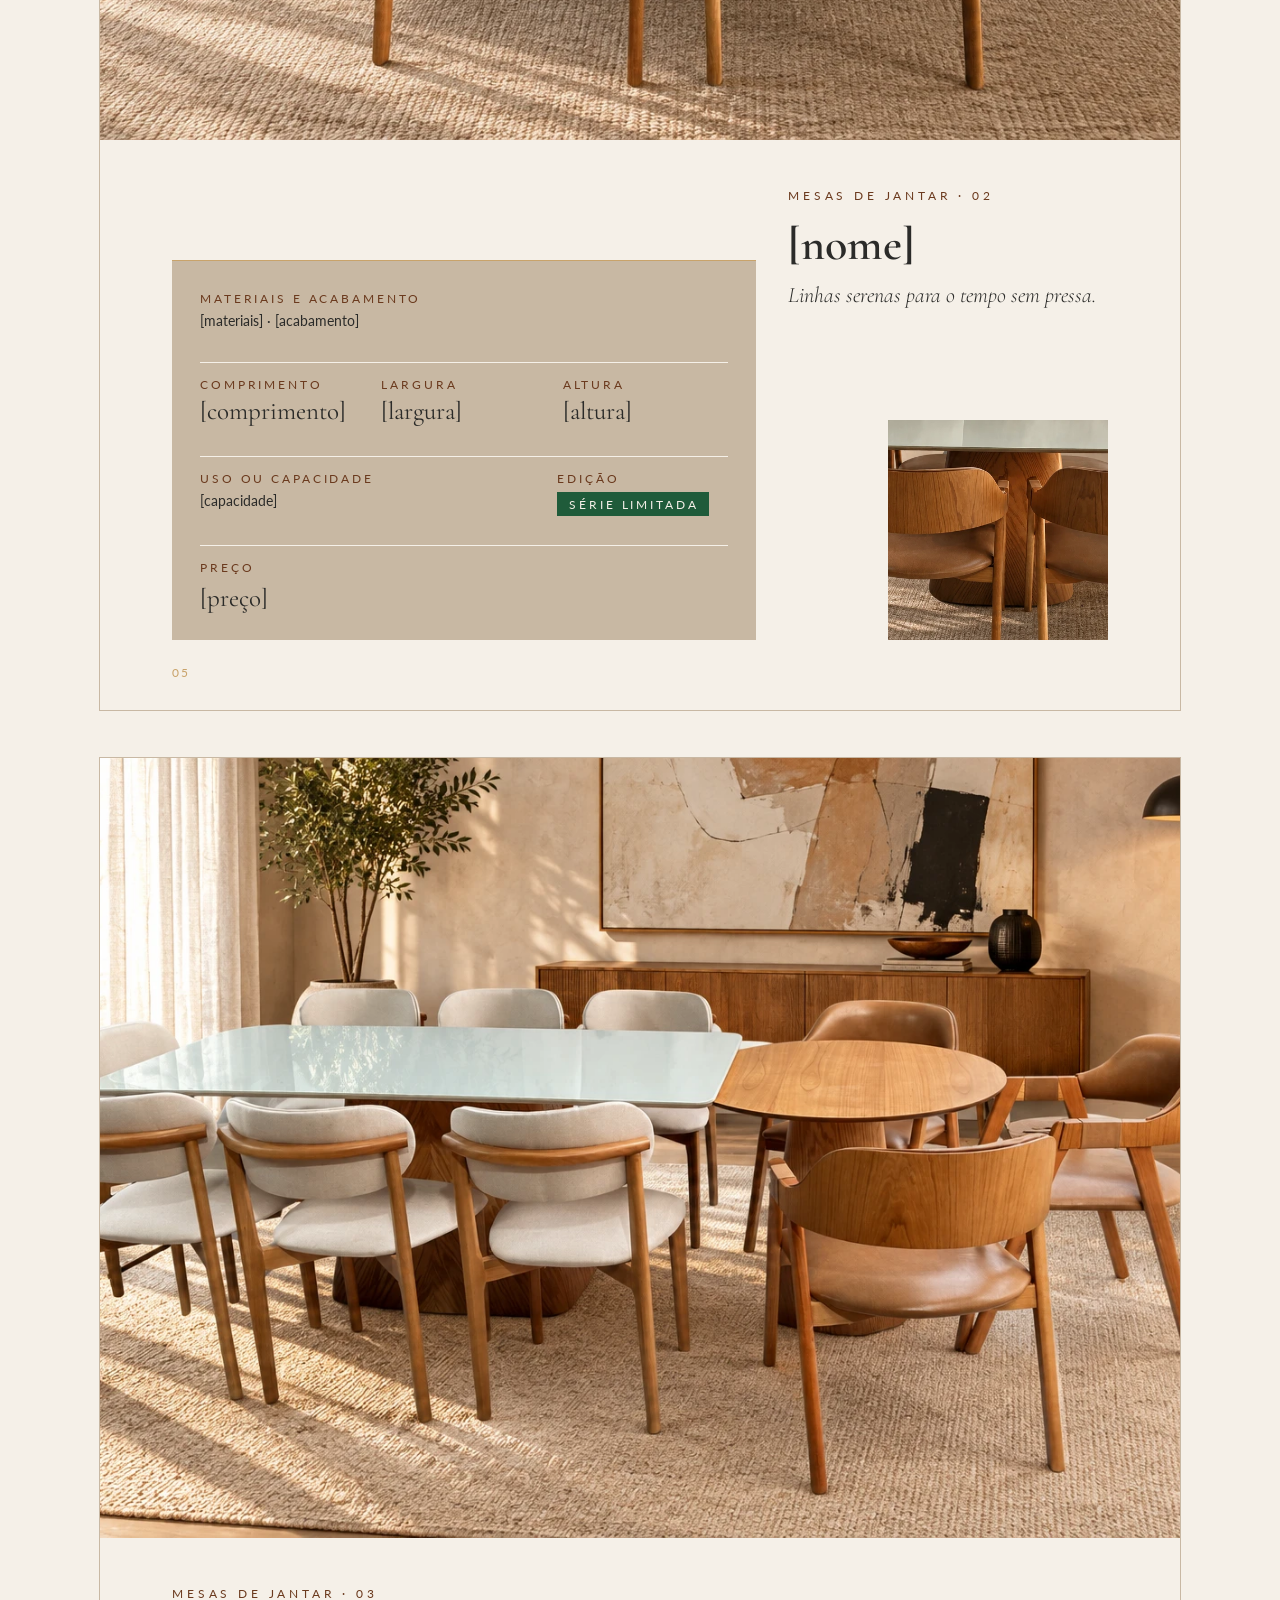
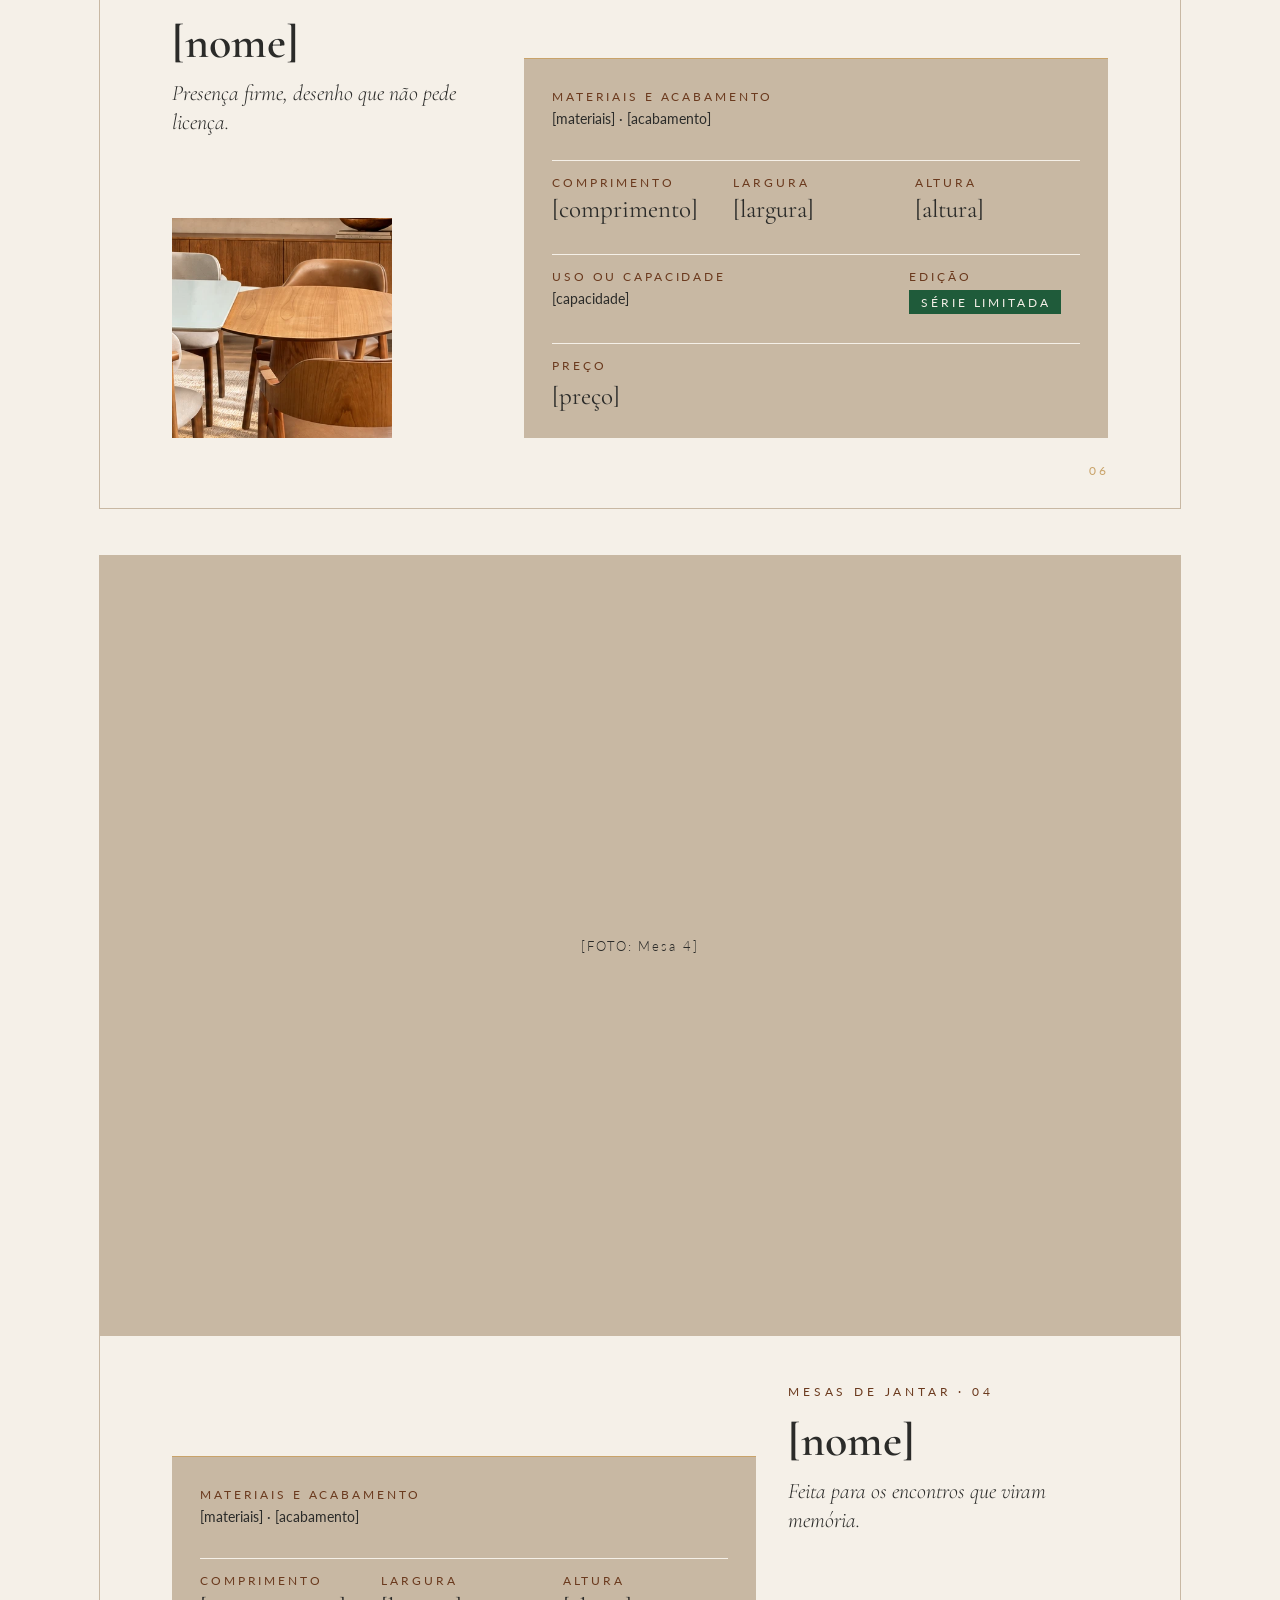
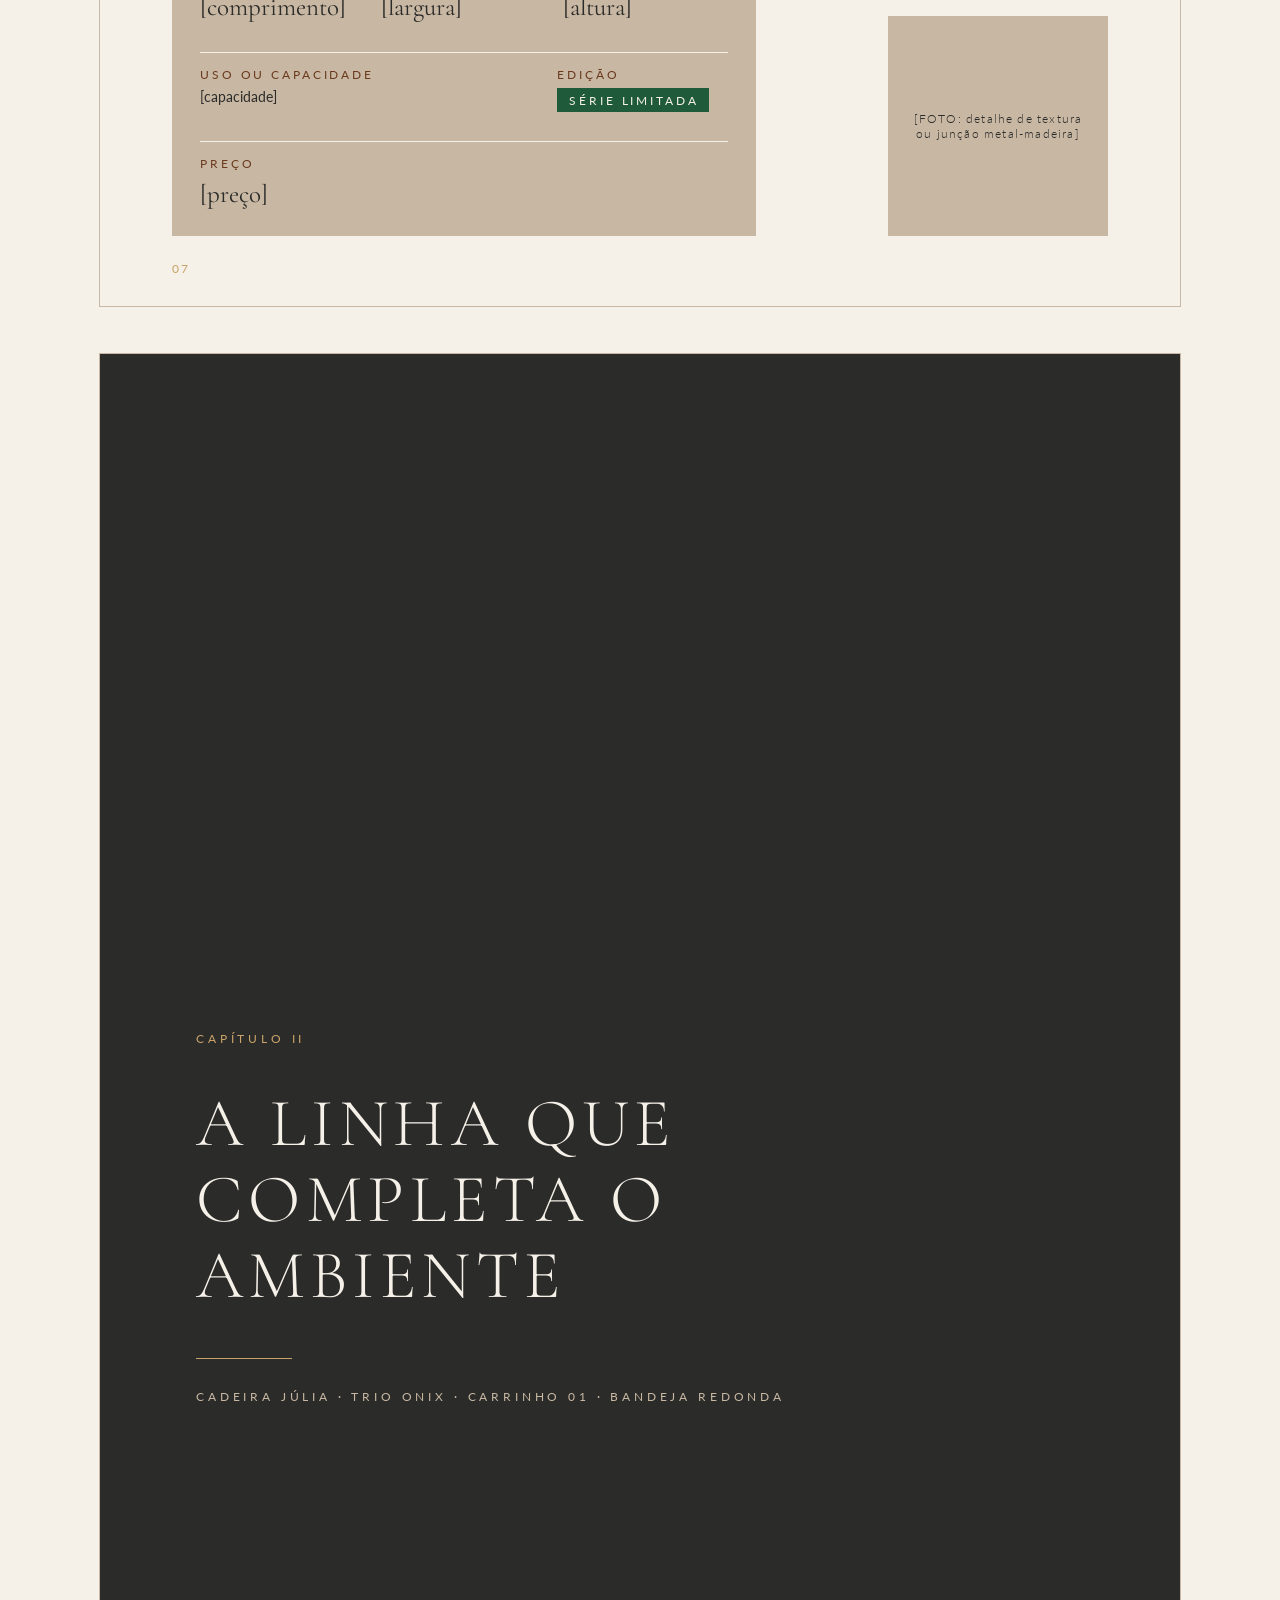
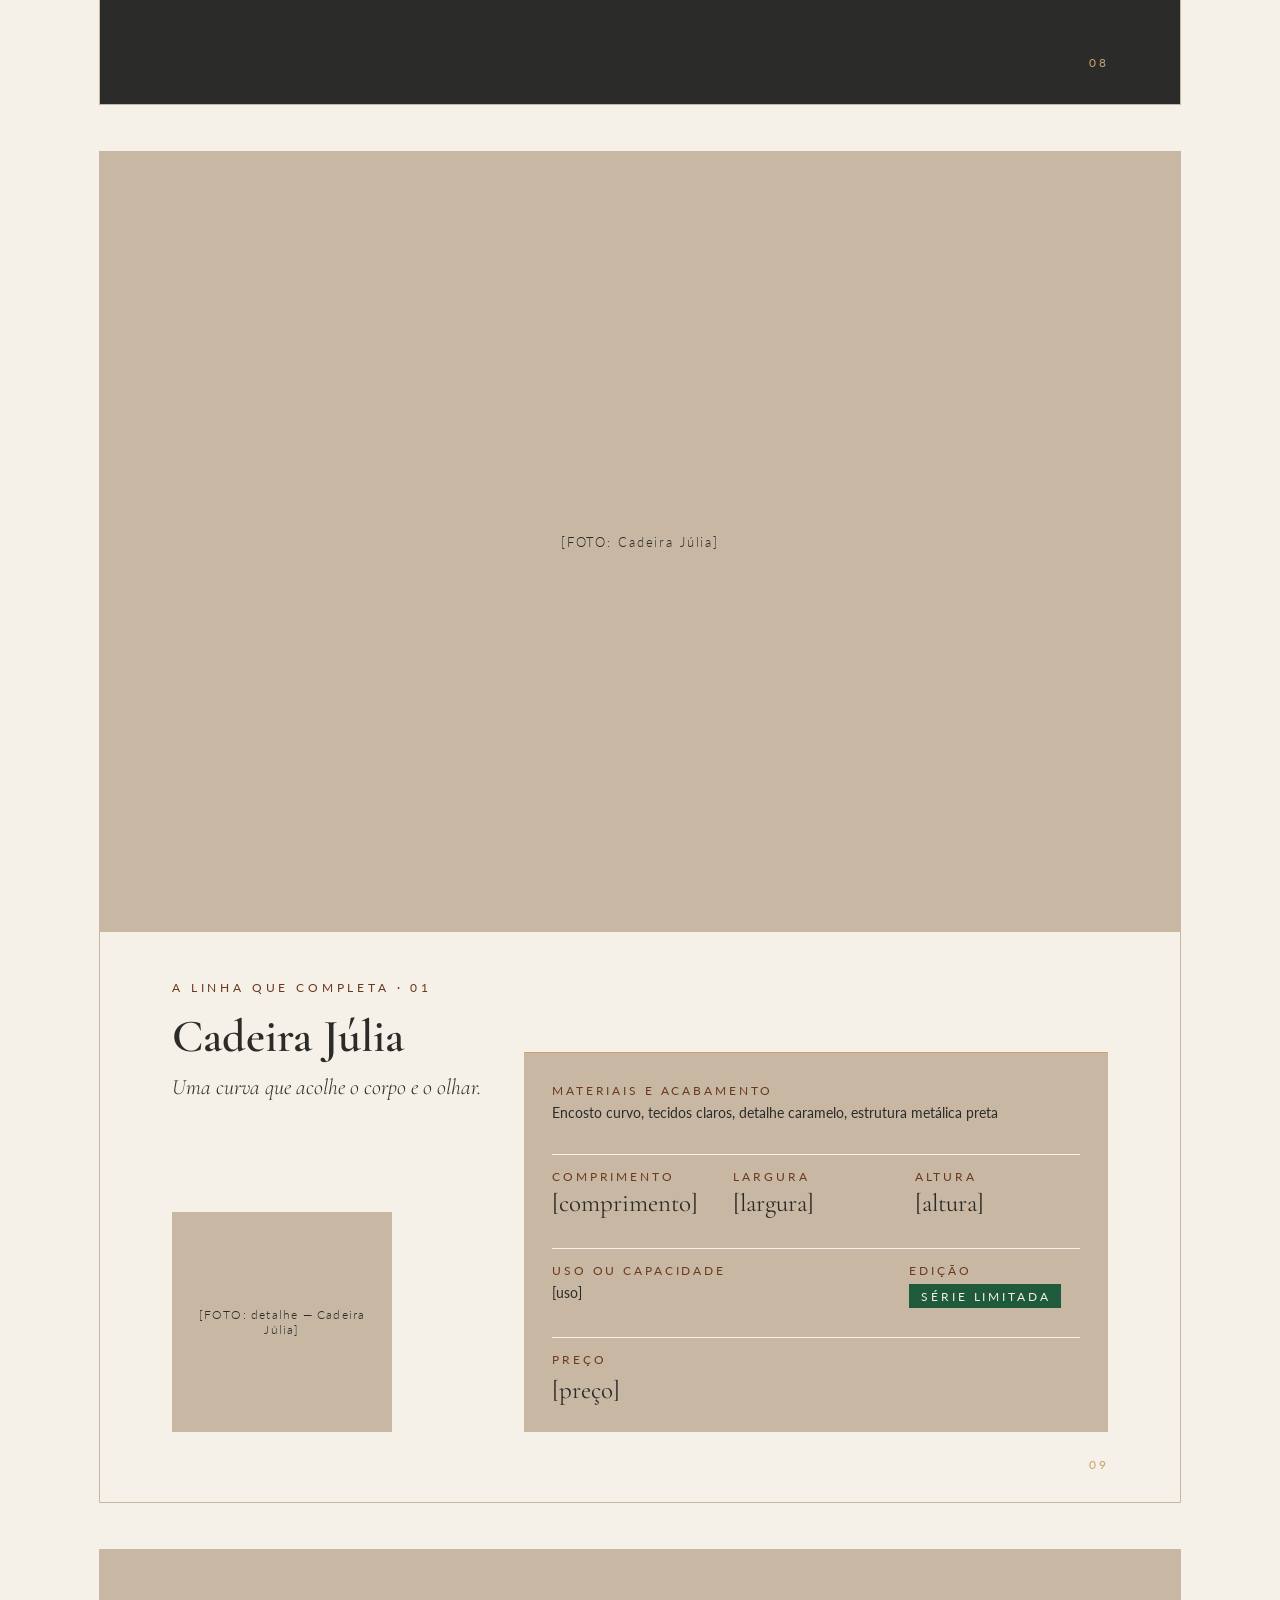
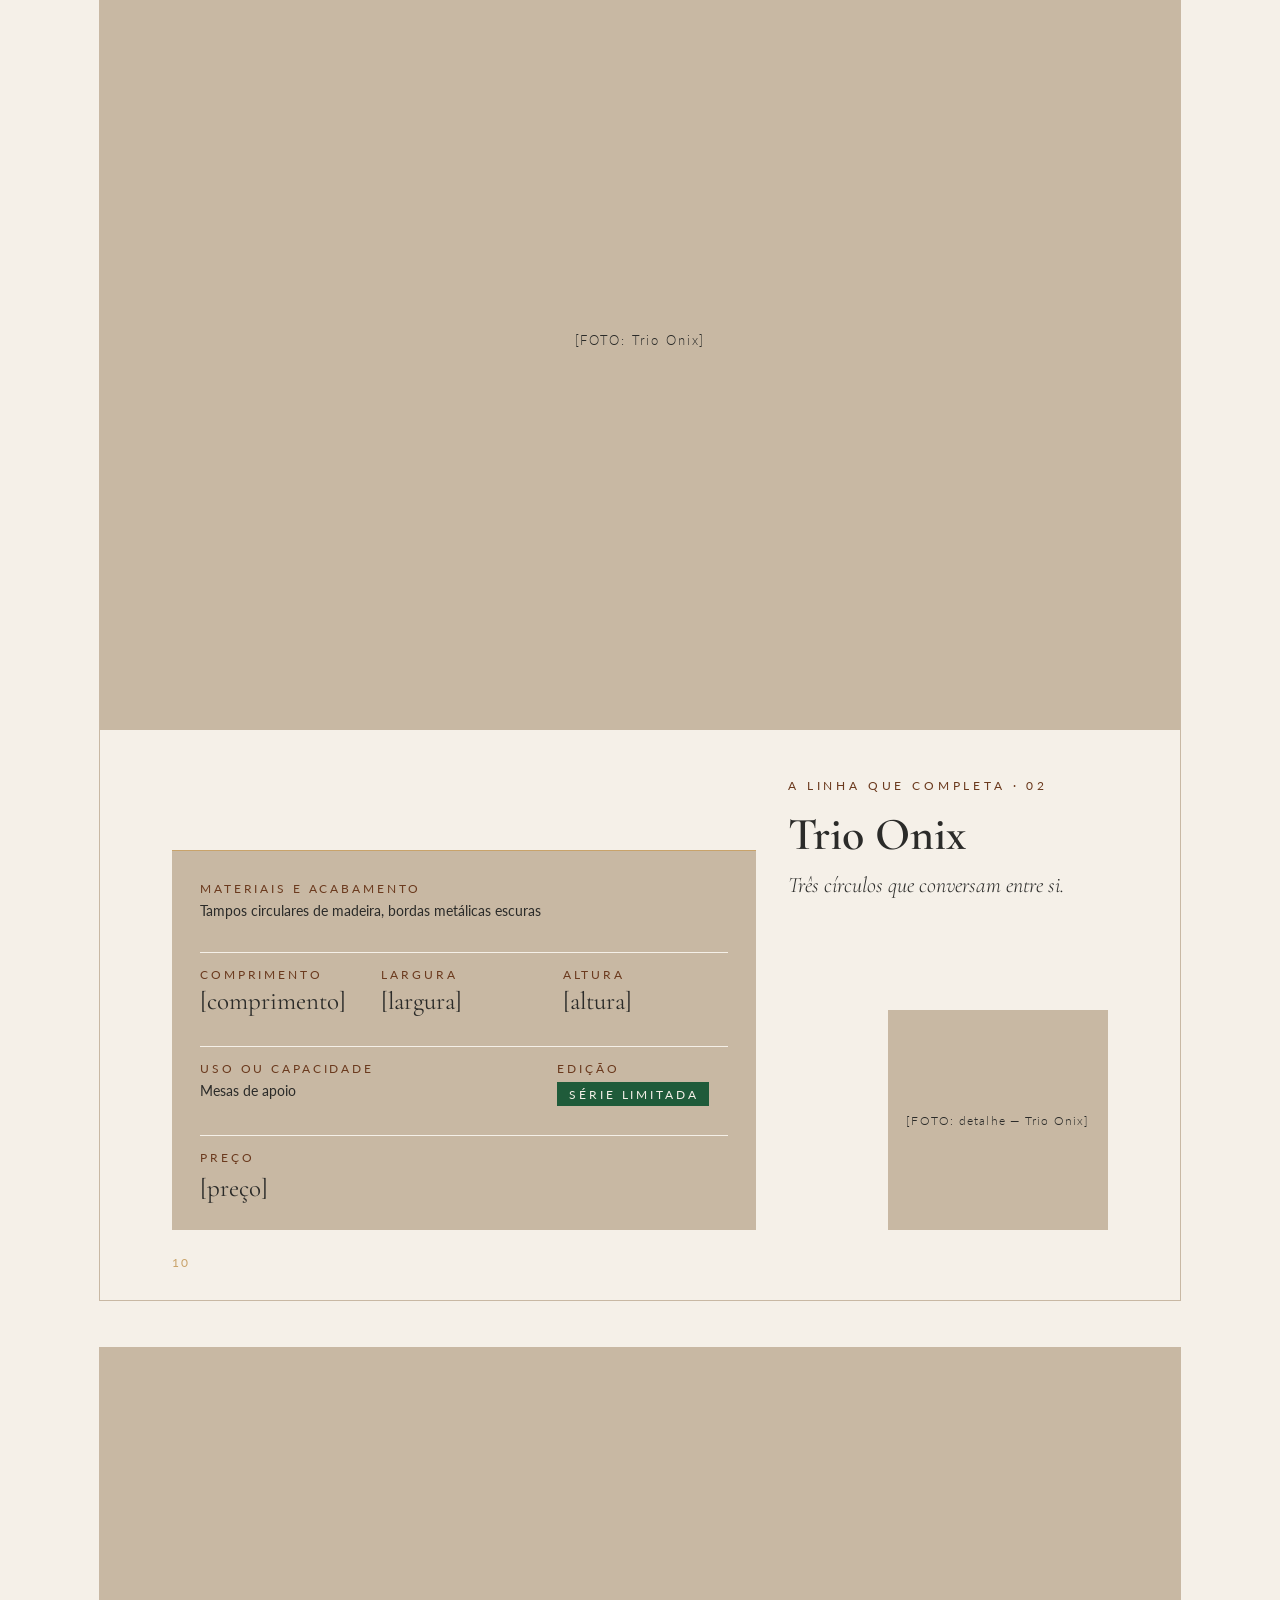
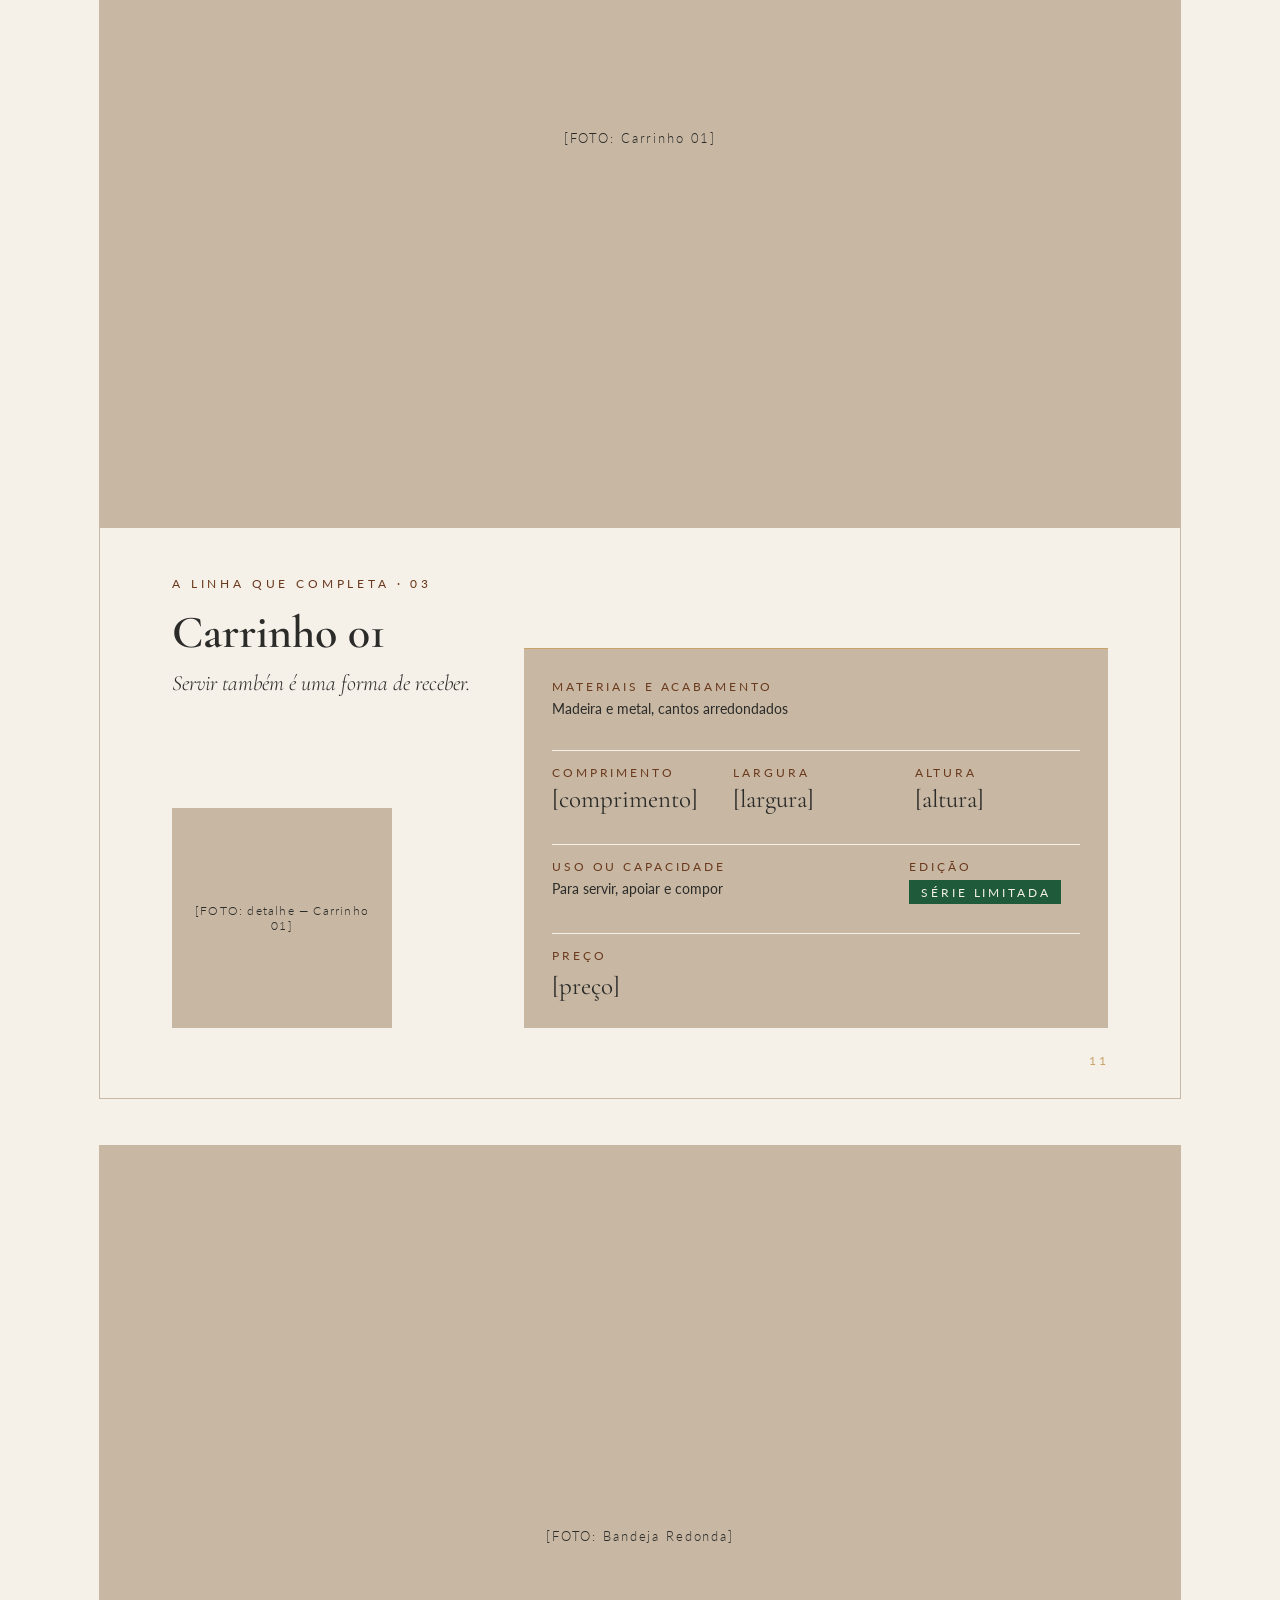
==== commit 187410f2: "Catálogo LE DECOR: fotos inseridas, logo LE, ficha com medidas e editor no navegador Co-Authored-By:" ====
--- a/catalogo-le-decor/index.html
+++ b/catalogo-le-decor/index.html
@@ -6,7 +6,7 @@
 <title>Le Decor 2026</title>
 <link rel="preconnect" href="https://fonts.googleapis.com">
 <link rel="preconnect" href="https://fonts.gstatic.com" crossorigin>
-<link href="https://fonts.googleapis.com/css2?family=Cormorant+Garamond:ital,wght@0,300;0,400;0,600;0,700;1,300;1,400&family=Lato:wght@300;400&display=swap" rel="stylesheet">
+<link href="https://fonts.googleapis.com/css2?family=Cormorant+Garamond:ital,wght@0,300;0,400;0,500;0,600;0,700;1,300;1,400&family=Lato:wght@300;400&display=swap" rel="stylesheet">
 <style>
   /* Paleta oficial — nenhuma cor fora destas */
   :root {
@@ -30,39 +30,36 @@
     background: var(--offwhite); page-break-after: always; break-after: page;
   }
   .page:last-child { page-break-after: auto; break-after: auto; }
-  @media screen {
-    body { padding: 40px 0; }
-    .page { margin: 0 auto 40px; outline: 1px solid var(--areia); }
-  }
 
   /* Tipografia base */
   .caps { font-family: var(--sans); font-weight: 400; font-size: 9pt; letter-spacing: .32em; text-transform: uppercase; }
-  .body { font-family: var(--sans); font-weight: 300; font-size: 11pt; line-height: 1.85; }
   .rule { width: 96px; height: 1px; background: var(--champagne); }
-  .folio { position: absolute; bottom: 44px; font-family: var(--sans); font-size: 9pt; letter-spacing: .2em; color: var(--champagne); }
-  .folio.r { right: 56px; } .folio.l { left: 56px; }
-
-  /* Placeholder de foto */
-  .ph {
-    position: absolute; background: var(--areia); color: var(--grafite);
-    display: flex; align-items: center; justify-content: center; text-align: center;
-    font-family: var(--sans); font-weight: 300; font-size: 10pt; letter-spacing: .14em; padding: 24px;
-  }
-
-  /* Logo */
+  .folio { position: absolute; bottom: 34px; font-family: var(--sans); font-size: 9pt; letter-spacing: .2em; color: var(--champagne); }
+
+  /* Fotos: a imagem preenche o quadro; sem foto, aparece o placeholder */
+  .ph { position: absolute; overflow: hidden; background: var(--areia); }
+  .ph img { position: absolute; inset: 0; width: 100%; height: 100%; object-fit: cover; display: block; user-select: none; -webkit-user-drag: none; }
+  .ph:not(.has-img)::after {
+    content: attr(data-label); position: absolute; inset: 0; display: flex; align-items: center; justify-content: center;
+    padding: 24px; text-align: center; color: var(--grafite);
+    font-family: var(--sans); font-weight: 300; font-size: 10pt; letter-spacing: .14em;
+  }
+
+  /* Logo (monograma LE com traço de teto) */
   .logo { display: flex; flex-direction: column; align-items: center; color: var(--grafite); }
-  .logo svg { width: 64px; height: 44px; overflow: visible; }
-  .logo .roof { stroke: var(--champagne); }
-  .logo .mark { font-family: var(--serif); font-weight: 400; font-size: 34px; letter-spacing: 2px; fill: currentColor; }
-  .logo .word { font-family: var(--serif); font-weight: 400; font-size: 15px; letter-spacing: .42em; margin: 10px 0 0 .42em; }
-  .logo .tag { font-family: var(--sans); font-weight: 300; font-size: 8pt; letter-spacing: .24em; margin: 5px 0 0 .24em; }
+  .logo svg { width: 76px; height: 66px; overflow: visible; }
+  .logo .roof, .logo .under { stroke: var(--champagne); }
+  .logo .mark { font-family: var(--serif); font-weight: 500; font-size: 66px; letter-spacing: -7px; fill: currentColor; }
+  .logo .word { font-family: var(--serif); font-weight: 500; font-size: 17px; letter-spacing: .36em; margin: 12px 0 0 .36em; }
+  .logo .tag { display: flex; align-items: center; gap: 10px; font-family: var(--serif); font-weight: 400; font-size: 13px; letter-spacing: .06em; margin-top: 4px; }
+  .logo .tag i { display: block; width: 22px; height: 1px; background: var(--champagne); }
 
   /* 1 · Capa */
-  .cover .ph { inset: 0; padding-bottom: 260px; }
-  .cover .logo { position: absolute; top: 64px; left: 50%; transform: translateX(-50%); }
-  .cover .title { position: absolute; left: 80px; bottom: 140px; width: 760px; }
-  .cover h1 { font-family: var(--serif); font-weight: 300; font-size: 92px; line-height: 1.02; letter-spacing: -.01em; }
-  .cover .rule { margin: 40px 0 22px; }
+  .cover .cover-photo { top: 0; left: 0; right: 0; height: 960px; }
+  .cover .logo { position: absolute; top: 60px; left: 50%; transform: translateX(-50%); }
+  .cover .title { position: absolute; left: 80px; top: 1010px; width: 920px; }
+  .cover h1 { font-family: var(--serif); font-weight: 300; font-size: 84px; line-height: 1.02; letter-spacing: -.01em; }
+  .cover .rule { margin: 30px 0 18px; }
 
   /* 2 · Manifesto */
   .manifesto .eyebrow { position: absolute; top: 96px; left: 96px; color: var(--nogueira); }
@@ -70,12 +67,11 @@
     position: absolute; top: 360px; left: 216px; width: 720px;
     font-family: var(--serif); font-weight: 300; font-size: 50px; line-height: 1.22;
   }
-  .manifesto blockquote em { font-style: italic; }
   .manifesto .values { position: absolute; left: 216px; right: 96px; bottom: 210px; }
   .manifesto .values .rule { width: 100%; margin-bottom: 26px; }
   .manifesto .values ul { list-style: none; display: flex; justify-content: space-between; }
-  .manifesto .values li + li::before { content: ""; display: inline-block; width: 1px; height: 11px; background: var(--champagne); margin-right: 24px; vertical-align: -1px; }
-  .manifesto .values li { display: flex; align-items: center; gap: 0; }
+  .manifesto .values li { display: flex; align-items: center; }
+  .manifesto .values li + li::before { content: ""; display: inline-block; width: 1px; height: 11px; background: var(--champagne); margin-right: 24px; }
 
   /* 3, 8 · Divisórias */
   .divider { background: var(--grafite); color: var(--offwhite); }
@@ -86,26 +82,37 @@
   .divider p.phrase { font-family: var(--serif); font-style: italic; font-weight: 300; font-size: 30px; }
   .divider p.list { color: var(--areia); }
 
-  /* 4–7, 9–12 · Páginas de peça */
-  .piece .main { top: 0; bottom: 0; width: 640px; }
-  .piece .col { position: absolute; top: 0; bottom: 0; width: 328px; }
-  .piece.photo-l .main { left: 0; }   .piece.photo-l .col { left: 696px; }
-  .piece.photo-r .main { right: 0; }  .piece.photo-r .col { left: 56px; }
-  .piece .eyebrow { position: absolute; top: 80px; left: 0; color: var(--nogueira); }
-  .piece .detail { top: 136px; width: 224px; height: 264px; font-size: 9pt; letter-spacing: .1em; }
-  .piece.photo-l .detail { right: 0; } .piece.photo-r .detail { left: 0; }
-  .piece .head { position: absolute; top: 470px; left: 0; right: 0; }
-  .piece h3 { font-family: var(--serif); font-weight: 600; font-size: 48px; line-height: 1.05; }
-  .piece .sense { font-family: var(--serif); font-style: italic; font-weight: 300; font-size: 23px; line-height: 1.35; margin-top: 18px; }
-  .piece .desc { margin-top: 18px; }
-
-  .ficha { position: absolute; top: 900px; left: 0; right: 0; background: var(--areia); padding: 0 24px 22px; }
-  .ficha::before { content: ""; display: block; height: 1px; background: var(--champagne); margin: 0 -24px 18px; }
+  /* Páginas de peça: foto em destaque colada no topo, texto e ficha no terço inferior */
+  .piece .main { top: 0; left: 0; width: 1080px; height: 780px; }
+  .piece .info { position: absolute; top: 828px; width: 320px; }
+  .piece .eyebrow { color: var(--nogueira); }
+  .piece h3 { font-family: var(--serif); font-weight: 600; font-size: 46px; line-height: 1.04; margin-top: 18px; }
+  .piece .sense { font-family: var(--serif); font-style: italic; font-weight: 300; font-size: 22px; line-height: 1.32; margin-top: 12px; }
+  .piece .detail { top: 1060px; width: 220px; height: 220px; }
+  .piece .detail:not(.has-img)::after { font-size: 9pt; letter-spacing: .1em; padding: 18px; }
+  .piece .ficha { position: absolute; top: 900px; height: 380px; width: 584px; }
+  .piece.info-l .info, .piece.info-l .detail { left: 72px; }
+  .piece.info-l .ficha { left: 424px; }
+  .piece.info-l .folio { right: 72px; }
+  .piece.info-r .info { left: 688px; }
+  .piece.info-r .detail { left: 788px; }
+  .piece.info-r .ficha { left: 72px; }
+  .piece.info-r .folio { left: 72px; }
+  .piece .folio { bottom: 30px; }
+
+  /* Ficha técnica */
+  .ficha { background: var(--areia); padding: 0 28px; display: flex; flex-direction: column; justify-content: space-between; padding-bottom: 22px; }
+  .ficha::before { content: ""; display: block; height: 1px; background: var(--champagne); margin: 0 -28px; }
   .ficha .label { color: var(--nogueira); font-size: 9pt; letter-spacing: .24em; }
-  .ficha dl > div { padding: 11px 0; border-top: 1px solid var(--offwhite); }
-  .ficha dl > div:first-child { border-top: 0; padding-top: 0; }
-  .ficha dd { font-family: var(--sans); font-weight: 400; font-size: 10pt; line-height: 1.6; margin-top: 3px; }
-  .seal { display: inline-block; background: var(--floresta); color: var(--offwhite); font-family: var(--sans); font-size: 9pt; letter-spacing: .24em; text-transform: uppercase; padding: 5px 10px 4px 12px; margin-top: 4px; }
+  .ficha .val { font-family: var(--sans); font-weight: 400; font-size: 10.5pt; line-height: 1.55; margin-top: 4px; }
+  .ficha .f-row, .ficha .f-grid3, .ficha .f-grid2 { padding-top: 14px; }
+  .ficha .f-row + *, .ficha .f-grid3 + *, .ficha .f-grid2 + * { border-top: 1px solid var(--offwhite); }
+  .ficha .f-grid3 { display: grid; grid-template-columns: repeat(3, 1fr); gap: 16px; padding-bottom: 14px; }
+  .ficha .f-grid2 { display: grid; grid-template-columns: 2fr 1fr; gap: 16px; padding-bottom: 14px; }
+  .ficha .f-row:first-of-type { padding-bottom: 14px; }
+  .ficha .m { font-family: var(--serif); font-weight: 400; font-size: 25px; line-height: 1.2; margin-top: 4px; }
+  .ficha .price { font-family: var(--serif); font-weight: 400; font-size: 25px; }
+  .seal { display: inline-block; background: var(--floresta); color: var(--offwhite); font-family: var(--sans); font-size: 9pt; letter-spacing: .24em; text-transform: uppercase; padding: 5px 10px 4px 12px; margin-top: 6px; white-space: nowrap; }
 
   /* 13 · Como comprar */
   .buy .eyebrow { position: absolute; top: 96px; left: 96px; color: var(--nogueira); }
@@ -116,271 +123,563 @@
   .buy li:last-child { border-bottom: 1px solid var(--champagne); }
   .buy li .n { font-family: var(--serif); font-weight: 300; font-size: 34px; color: var(--champagne); width: 44px; flex: none; }
   .buy li .t { font-family: var(--sans); font-weight: 300; font-size: 11pt; line-height: 1.7; }
+  .buy .folio { right: 72px; }
 
   /* 14 · Contracapa */
   .back { background: var(--grafite); color: var(--offwhite); }
-  .back .logo { position: absolute; top: 120px; left: 96px; align-items: flex-start; color: var(--offwhite); }
-  .back .logo svg { width: 96px; height: 66px; }
-  .back .logo .word { font-size: 22px; margin-left: 0; }
-  .back .logo .tag { margin-left: 0; color: var(--areia); }
+  .back .logo { position: absolute; top: 140px; left: 96px; align-items: flex-start; color: var(--offwhite); }
+  .back .logo svg { width: 120px; height: 104px; }
+  .back .logo .word { font-size: 24px; margin-left: 0; }
+  .back .logo .tag { font-size: 16px; color: var(--areia); }
   .back .contact { position: absolute; left: 96px; bottom: 140px; }
   .back .contact .rule { margin-bottom: 30px; }
   .back .contact p { font-family: var(--serif); font-weight: 300; font-size: 34px; line-height: 1.5; }
   .back .contact .caps { color: var(--champagne); margin-bottom: 4px; margin-top: 18px; }
-  .back .qr { right: 96px; bottom: 140px; width: 200px; height: 200px; font-size: 9pt; }
+  .back .qr { right: 96px; bottom: 140px; width: 200px; height: 200px; }
+  .divider .folio, .manifesto .folio { right: 72px; }
+
+  /* ---------- Modo edição (só na tela; nada disso sai no PDF) ---------- */
+  @media screen {
+    body { padding: 96px 0 40px; }
+    .page { margin: 0 auto 48px; outline: 1px solid var(--areia); }
+    .ed-bar {
+      position: fixed; top: 0; left: 0; right: 0; z-index: 50; display: flex; align-items: center; gap: 12px; flex-wrap: wrap;
+      padding: 14px 24px; background: var(--grafite); color: var(--offwhite); font-family: var(--sans); font-size: 13px;
+    }
+    .ed-bar strong { font-family: var(--serif); font-weight: 500; font-size: 18px; letter-spacing: .2em; margin-right: auto; }
+    .ed-bar .ed-status { color: var(--areia); }
+    .ed-btn {
+      font: inherit; font-size: 12px; letter-spacing: .14em; text-transform: uppercase; cursor: pointer;
+      padding: 9px 14px; border: 1px solid var(--champagne); background: transparent; color: var(--offwhite);
+    }
+    .ed-btn.solid { background: var(--champagne); color: var(--grafite); }
+    .ed-help { max-width: 1080px; margin: 0 auto 28px; font-family: var(--sans); font-size: 13px; line-height: 1.7; color: var(--grafite); }
+    .ed-help b { color: var(--nogueira); }
+
+    [contenteditable]:hover { outline: 1px dashed var(--champagne); outline-offset: 4px; }
+    [contenteditable]:focus { outline: 1px solid var(--champagne); outline-offset: 4px; }
+
+    .ph { cursor: pointer; }
+    .ph.has-img { cursor: grab; }
+    .ph.dragging { cursor: grabbing; }
+    .ph:not(.has-img):hover { outline: 2px dashed var(--grafite); outline-offset: -10px; }
+    .ph-tools { position: absolute; top: 10px; right: 10px; z-index: 3; display: none; gap: 6px; }
+    .ph:hover .ph-tools { display: flex; }
+    .ph-tools button, .page-tools button {
+      font-family: var(--sans); font-size: 11px; letter-spacing: .1em; text-transform: uppercase; cursor: pointer;
+      padding: 7px 10px; border: 0; background: var(--grafite); color: var(--offwhite);
+    }
+    .page-tools { position: absolute; left: 50%; bottom: 8px; transform: translateX(-50%); z-index: 4; display: none; gap: 6px; }
+    .page:hover .page-tools { display: flex; }
+  }
+  @media screen and (max-width: 1100px) {
+    body { padding-top: 140px; }
+    .ed-help { padding: 0 16px; }
+  }
+  @media print { .ed-ui { display: none !important; } }
 </style>
 </head>
 <body>
 
-<!-- 01 · CAPA -->
-<section class="page cover">
-  <div class="ph">[FOTO: mesa de jantar principal]</div>
-  <div class="logo">
-    <svg viewBox="0 0 64 44"><polyline class="roof" points="10,13 32,2 54,13" fill="none" stroke-width="1"/><text class="mark" x="32" y="42" text-anchor="middle">LD</text></svg>
-    <div class="word">LE DECOR</div>
-    <div class="tag">móveis autorais</div>
-  </div>
-  <div class="title">
-    <h1>A mesa onde a casa se encontra</h1>
-    <div class="rule"></div>
-    <div class="caps">Coleção 2026</div>
-  </div>
-</section>
-
-<!-- 02 · MANIFESTO -->
-<section class="page manifesto">
-  <div class="caps eyebrow">Manifesto</div>
-  <blockquote>Cada peça é desenhada para ser o ponto focal do ambiente, não o fundo dele. Produzimos em série limitada: <em>exclusividade é método.</em></blockquote>
-  <div class="values">
-    <div class="rule"></div>
-    <ul class="caps">
-      <li>Autoral</li><li>Contemporâneo</li><li>Artesanal</li><li>Elegante</li><li>Humano</li>
-    </ul>
-  </div>
-  <div class="folio r">02</div>
-</section>
-
-<!-- 03 · DIVISÓRIA MESAS -->
-<section class="page divider">
-  <div class="wrap">
-    <div class="caps eyebrow">Capítulo I</div>
-    <h2>Mesas de jantar</h2>
-    <div class="rule"></div>
-    <p class="phrase">O centro da casa começa aqui.</p>
-  </div>
-  <div class="folio r">03</div>
-</section>
-
-<!-- 04 · MESA 1 -->
-<section class="page piece photo-l">
-  <div class="ph main">[FOTO: Mesa 1]</div>
-  <div class="col">
-    <div class="caps eyebrow">Mesas de jantar · 01</div>
-    <div class="ph detail">[FOTO: detalhe de textura ou junção metal-madeira]</div>
-    <div class="head">
+<div class="ed-bar ed-ui">
+  <strong>LE DECOR · editor</strong>
+  <span class="ed-status" id="ed-status">Alterações são salvas automaticamente neste navegador</span>
+  <button class="ed-btn solid" id="ed-print">Salvar em PDF</button>
+  <button class="ed-btn" id="ed-download">Baixar HTML editado</button>
+  <button class="ed-btn" id="ed-reset">Restaurar original</button>
+</div>
+<div class="ed-help ed-ui">
+  <b>Textos:</b> clique em qualquer texto e digite. &nbsp;
+  <b>Fotos:</b> clique num quadro vazio para inserir; passe o mouse numa foto para <b>Trocar</b>, <b>Zoom</b> ou <b>Remover</b>; arraste a foto para ajustar o enquadramento. &nbsp;
+  <b>Páginas:</b> passe o mouse no rodapé de uma página para <b>Duplicar</b> (nova peça), <b>Espelhar</b> ou <b>Excluir</b>. &nbsp;
+  <b>PDF:</b> “Salvar em PDF” e, na janela de impressão, escolha “Salvar como PDF”.
+</div>
+
+<main id="catalogo">
+
+  <!-- CAPA -->
+  <section class="page cover">
+    <div class="ph cover-photo has-img" data-label="[FOTO: mesa de jantar principal]"><img src="fotos/ambiente-01.webp" alt="" style="object-position:47% 50%;transform-origin:47% 50%;transform:scale(1)"></div>
+    <div class="logo">
+      <svg viewBox="0 0 120 104" aria-hidden="true"><polyline class="roof" points="12,36 60,6 108,36" fill="none" stroke-width="1.6"/><text class="mark" x="60" y="88" text-anchor="middle">LE</text><line class="under" x1="30" y1="98" x2="90" y2="98" stroke-width="1"/></svg>
+      <div class="word">LE DECOR</div>
+      <div class="tag"><i></i>móveis autorais<i></i></div>
+    </div>
+    <div class="title">
+      <h1>A mesa onde a casa se encontra</h1>
+      <div class="rule"></div>
+      <div class="caps">Coleção 2026</div>
+    </div>
+  </section>
+
+  <!-- MANIFESTO -->
+  <section class="page manifesto">
+    <div class="caps eyebrow">Manifesto</div>
+    <blockquote>Cada peça é desenhada para ser o ponto focal do ambiente, não o fundo dele. Produzimos em série limitada: <em>exclusividade é método.</em></blockquote>
+    <div class="values">
+      <div class="rule"></div>
+      <ul class="caps"><li>Autoral</li><li>Contemporâneo</li><li>Artesanal</li><li>Elegante</li><li>Humano</li></ul>
+    </div>
+    <div class="folio"></div>
+  </section>
+
+  <!-- DIVISÓRIA · MESAS -->
+  <section class="page divider">
+    <div class="wrap">
+      <div class="caps eyebrow">Capítulo I</div>
+      <h2>Mesas de jantar</h2>
+      <div class="rule"></div>
+      <p class="phrase">O centro da casa começa aqui.</p>
+    </div>
+    <div class="folio"></div>
+  </section>
+
+  <section class="page piece info-l">
+    <div class="ph main has-img" data-label="[FOTO: Mesa 1]"><img src="fotos/ambiente-02.webp" alt="" style="object-position:50% 55%;transform-origin:50% 55%;transform:scale(1)"></div>
+    <div class="info">
+      <div class="caps eyebrow">Mesas de jantar · 01</div>
       <h3>[nome]</h3>
       <p class="sense">Onde a conversa se alonga depois do último prato.</p>
     </div>
-    <div class="ficha"><dl>
-      <div><dt class="caps label">Materiais e acabamento</dt><dd>[materiais] · [acabamento]</dd></div>
-      <div><dt class="caps label">Medidas (C × L × A)</dt><dd>[comprimento] × [largura] × [altura]</dd></div>
-      <div><dt class="caps label">Uso ou capacidade</dt><dd>[capacidade]</dd></div>
-      <div><dt class="caps label">Edição</dt><dd><span class="seal">Série Limitada</span></dd></div>
-      <div><dt class="caps label">Preço</dt><dd>[preço]</dd></div>
-    </dl></div>
-  </div>
-  <div class="folio r">04</div>
-</section>
-
-<!-- 05 · MESA 2 -->
-<section class="page piece photo-r">
-  <div class="ph main">[FOTO: Mesa 2]</div>
-  <div class="col">
-    <div class="caps eyebrow">Mesas de jantar · 02</div>
-    <div class="ph detail">[FOTO: detalhe de textura ou junção metal-madeira]</div>
-    <div class="head">
+    <div class="ph detail has-img" data-label="[FOTO: detalhe de textura ou junção metal-madeira]"><img src="fotos/ambiente-01.webp" alt="" style="object-position:49% 64%;transform-origin:49% 64%;transform:scale(2.4)"></div>
+    <div class="ficha">
+      <div class="f-row"><div class="caps label">Materiais e acabamento</div><div class="val">[materiais] · [acabamento]</div></div>
+      <div class="f-grid3">
+        <div><div class="caps label">Comprimento</div><div class="m">[comprimento]</div></div>
+        <div><div class="caps label">Largura</div><div class="m">[largura]</div></div>
+        <div><div class="caps label">Altura</div><div class="m">[altura]</div></div>
+      </div>
+      <div class="f-grid2">
+        <div><div class="caps label">Uso ou capacidade</div><div class="val">[capacidade]</div></div>
+        <div><div class="caps label">Edição</div><span class="seal">Série Limitada</span></div>
+      </div>
+      <div class="f-row"><div class="caps label">Preço</div><div class="val price">[preço]</div></div>
+    </div>
+    <div class="folio"></div>
+  </section>
+  <section class="page piece info-r">
+    <div class="ph main has-img" data-label="[FOTO: Mesa 2]"><img src="fotos/ambiente-04.webp" alt="" style="object-position:50% 50%;transform-origin:50% 50%;transform:scale(1)"></div>
+    <div class="info">
+      <div class="caps eyebrow">Mesas de jantar · 02</div>
       <h3>[nome]</h3>
       <p class="sense">Linhas serenas para o tempo sem pressa.</p>
     </div>
-    <div class="ficha"><dl>
-      <div><dt class="caps label">Materiais e acabamento</dt><dd>[materiais] · [acabamento]</dd></div>
-      <div><dt class="caps label">Medidas (C × L × A)</dt><dd>[comprimento] × [largura] × [altura]</dd></div>
-      <div><dt class="caps label">Uso ou capacidade</dt><dd>[capacidade]</dd></div>
-      <div><dt class="caps label">Edição</dt><dd><span class="seal">Série Limitada</span></dd></div>
-      <div><dt class="caps label">Preço</dt><dd>[preço]</dd></div>
-    </dl></div>
-  </div>
-  <div class="folio l">05</div>
-</section>
-
-<!-- 06 · MESA 3 -->
-<section class="page piece photo-l">
-  <div class="ph main">[FOTO: Mesa 3]</div>
-  <div class="col">
-    <div class="caps eyebrow">Mesas de jantar · 03</div>
-    <div class="ph detail">[FOTO: detalhe de textura ou junção metal-madeira]</div>
-    <div class="head">
+    <div class="ph detail has-img" data-label="[FOTO: detalhe de textura ou junção metal-madeira]"><img src="fotos/ambiente-04.webp" alt="" style="object-position:50% 68%;transform-origin:50% 68%;transform:scale(2.2)"></div>
+    <div class="ficha">
+      <div class="f-row"><div class="caps label">Materiais e acabamento</div><div class="val">[materiais] · [acabamento]</div></div>
+      <div class="f-grid3">
+        <div><div class="caps label">Comprimento</div><div class="m">[comprimento]</div></div>
+        <div><div class="caps label">Largura</div><div class="m">[largura]</div></div>
+        <div><div class="caps label">Altura</div><div class="m">[altura]</div></div>
+      </div>
+      <div class="f-grid2">
+        <div><div class="caps label">Uso ou capacidade</div><div class="val">[capacidade]</div></div>
+        <div><div class="caps label">Edição</div><span class="seal">Série Limitada</span></div>
+      </div>
+      <div class="f-row"><div class="caps label">Preço</div><div class="val price">[preço]</div></div>
+    </div>
+    <div class="folio"></div>
+  </section>
+  <section class="page piece info-l">
+    <div class="ph main has-img" data-label="[FOTO: Mesa 3]"><img src="fotos/ambiente-03.webp" alt="" style="object-position:45% 50%;transform-origin:45% 50%;transform:scale(1)"></div>
+    <div class="info">
+      <div class="caps eyebrow">Mesas de jantar · 03</div>
       <h3>[nome]</h3>
       <p class="sense">Presença firme, desenho que não pede licença.</p>
     </div>
-    <div class="ficha"><dl>
-      <div><dt class="caps label">Materiais e acabamento</dt><dd>[materiais] · [acabamento]</dd></div>
-      <div><dt class="caps label">Medidas (C × L × A)</dt><dd>[comprimento] × [largura] × [altura]</dd></div>
-      <div><dt class="caps label">Uso ou capacidade</dt><dd>[capacidade]</dd></div>
-      <div><dt class="caps label">Edição</dt><dd><span class="seal">Série Limitada</span></dd></div>
-      <div><dt class="caps label">Preço</dt><dd>[preço]</dd></div>
-    </dl></div>
-  </div>
-  <div class="folio r">06</div>
-</section>
-
-<!-- 07 · MESA 4 -->
-<section class="page piece photo-r">
-  <div class="ph main">[FOTO: Mesa 4]</div>
-  <div class="col">
-    <div class="caps eyebrow">Mesas de jantar · 04</div>
-    <div class="ph detail">[FOTO: detalhe de textura ou junção metal-madeira]</div>
-    <div class="head">
+    <div class="ph detail has-img" data-label="[FOTO: detalhe de textura ou junção metal-madeira]"><img src="fotos/ambiente-03.webp" alt="" style="object-position:64% 40%;transform-origin:64% 40%;transform:scale(2.4)"></div>
+    <div class="ficha">
+      <div class="f-row"><div class="caps label">Materiais e acabamento</div><div class="val">[materiais] · [acabamento]</div></div>
+      <div class="f-grid3">
+        <div><div class="caps label">Comprimento</div><div class="m">[comprimento]</div></div>
+        <div><div class="caps label">Largura</div><div class="m">[largura]</div></div>
+        <div><div class="caps label">Altura</div><div class="m">[altura]</div></div>
+      </div>
+      <div class="f-grid2">
+        <div><div class="caps label">Uso ou capacidade</div><div class="val">[capacidade]</div></div>
+        <div><div class="caps label">Edição</div><span class="seal">Série Limitada</span></div>
+      </div>
+      <div class="f-row"><div class="caps label">Preço</div><div class="val price">[preço]</div></div>
+    </div>
+    <div class="folio"></div>
+  </section>
+  <section class="page piece info-r">
+    <div class="ph main" data-label="[FOTO: Mesa 4]"></div>
+    <div class="info">
+      <div class="caps eyebrow">Mesas de jantar · 04</div>
       <h3>[nome]</h3>
       <p class="sense">Feita para os encontros que viram memória.</p>
     </div>
-    <div class="ficha"><dl>
-      <div><dt class="caps label">Materiais e acabamento</dt><dd>[materiais] · [acabamento]</dd></div>
-      <div><dt class="caps label">Medidas (C × L × A)</dt><dd>[comprimento] × [largura] × [altura]</dd></div>
-      <div><dt class="caps label">Uso ou capacidade</dt><dd>[capacidade]</dd></div>
-      <div><dt class="caps label">Edição</dt><dd><span class="seal">Série Limitada</span></dd></div>
-      <div><dt class="caps label">Preço</dt><dd>[preço]</dd></div>
-    </dl></div>
-  </div>
-  <div class="folio l">07</div>
-</section>
-
-<!-- 08 · DIVISÓRIA COMPLEMENTOS -->
-<section class="page divider">
-  <div class="wrap">
-    <div class="caps eyebrow">Capítulo II</div>
-    <h2>A linha que completa o ambiente</h2>
-    <div class="rule"></div>
-    <p class="caps list">Cadeira Júlia · Trio Onix · Carrinho 01 · Bandeja Redonda</p>
-  </div>
-  <div class="folio r">08</div>
-</section>
-
-<!-- 09 · CADEIRA JÚLIA -->
-<section class="page piece photo-l">
-  <div class="ph main">[FOTO: Cadeira Júlia]</div>
-  <div class="col">
-    <div class="caps eyebrow">A linha que completa · 01</div>
-    <div class="ph detail">[FOTO: detalhe de textura ou junção metal-madeira — Cadeira Júlia]</div>
-    <div class="head">
+    <div class="ph detail" data-label="[FOTO: detalhe de textura ou junção metal-madeira]"></div>
+    <div class="ficha">
+      <div class="f-row"><div class="caps label">Materiais e acabamento</div><div class="val">[materiais] · [acabamento]</div></div>
+      <div class="f-grid3">
+        <div><div class="caps label">Comprimento</div><div class="m">[comprimento]</div></div>
+        <div><div class="caps label">Largura</div><div class="m">[largura]</div></div>
+        <div><div class="caps label">Altura</div><div class="m">[altura]</div></div>
+      </div>
+      <div class="f-grid2">
+        <div><div class="caps label">Uso ou capacidade</div><div class="val">[capacidade]</div></div>
+        <div><div class="caps label">Edição</div><span class="seal">Série Limitada</span></div>
+      </div>
+      <div class="f-row"><div class="caps label">Preço</div><div class="val price">[preço]</div></div>
+    </div>
+    <div class="folio"></div>
+  </section>
+
+  <!-- DIVISÓRIA · LINHA COMPLEMENTAR -->
+  <section class="page divider">
+    <div class="wrap">
+      <div class="caps eyebrow">Capítulo II</div>
+      <h2>A linha que completa o ambiente</h2>
+      <div class="rule"></div>
+      <p class="caps list">Cadeira Júlia · Trio Onix · Carrinho 01 · Bandeja Redonda</p>
+    </div>
+    <div class="folio"></div>
+  </section>
+
+  <section class="page piece info-l">
+    <div class="ph main" data-label="[FOTO: Cadeira Júlia]"></div>
+    <div class="info">
+      <div class="caps eyebrow">A linha que completa · 01</div>
       <h3>Cadeira Júlia</h3>
       <p class="sense">Uma curva que acolhe o corpo e o olhar.</p>
     </div>
-    <div class="ficha"><dl>
-      <div><dt class="caps label">Materiais e acabamento</dt><dd>Encosto curvo, tecidos claros, detalhe caramelo, estrutura metálica preta</dd></div>
-      <div><dt class="caps label">Medidas (C × L × A)</dt><dd>[comprimento] × [largura] × [altura]</dd></div>
-      <div><dt class="caps label">Uso ou capacidade</dt><dd>[uso]</dd></div>
-      <div><dt class="caps label">Edição</dt><dd><span class="seal">Série Limitada</span></dd></div>
-      <div><dt class="caps label">Preço</dt><dd>[preço]</dd></div>
-    </dl></div>
-  </div>
-  <div class="folio r">09</div>
-</section>
-
-<!-- 10 · TRIO ONIX -->
-<section class="page piece photo-r">
-  <div class="ph main">[FOTO: Trio Onix]</div>
-  <div class="col">
-    <div class="caps eyebrow">A linha que completa · 02</div>
-    <div class="ph detail">[FOTO: detalhe de textura ou junção metal-madeira — Trio Onix]</div>
-    <div class="head">
+    <div class="ph detail" data-label="[FOTO: detalhe — Cadeira Júlia]"></div>
+    <div class="ficha">
+      <div class="f-row"><div class="caps label">Materiais e acabamento</div><div class="val">Encosto curvo, tecidos claros, detalhe caramelo, estrutura metálica preta</div></div>
+      <div class="f-grid3">
+        <div><div class="caps label">Comprimento</div><div class="m">[comprimento]</div></div>
+        <div><div class="caps label">Largura</div><div class="m">[largura]</div></div>
+        <div><div class="caps label">Altura</div><div class="m">[altura]</div></div>
+      </div>
+      <div class="f-grid2">
+        <div><div class="caps label">Uso ou capacidade</div><div class="val">[uso]</div></div>
+        <div><div class="caps label">Edição</div><span class="seal">Série Limitada</span></div>
+      </div>
+      <div class="f-row"><div class="caps label">Preço</div><div class="val price">[preço]</div></div>
+    </div>
+    <div class="folio"></div>
+  </section>
+  <section class="page piece info-r">
+    <div class="ph main" data-label="[FOTO: Trio Onix]"></div>
+    <div class="info">
+      <div class="caps eyebrow">A linha que completa · 02</div>
       <h3>Trio Onix</h3>
       <p class="sense">Três círculos que conversam entre si.</p>
     </div>
-    <div class="ficha"><dl>
-      <div><dt class="caps label">Materiais e acabamento</dt><dd>Tampos circulares de madeira, bordas metálicas escuras</dd></div>
-      <div><dt class="caps label">Medidas (C × L × A)</dt><dd>[comprimento] × [largura] × [altura]</dd></div>
-      <div><dt class="caps label">Uso ou capacidade</dt><dd>Mesas de apoio</dd></div>
-      <div><dt class="caps label">Edição</dt><dd><span class="seal">Série Limitada</span></dd></div>
-      <div><dt class="caps label">Preço</dt><dd>[preço]</dd></div>
-    </dl></div>
-  </div>
-  <div class="folio l">10</div>
-</section>
-
-<!-- 11 · CARRINHO 01 -->
-<section class="page piece photo-l">
-  <div class="ph main">[FOTO: Carrinho 01]</div>
-  <div class="col">
-    <div class="caps eyebrow">A linha que completa · 03</div>
-    <div class="ph detail">[FOTO: detalhe de textura ou junção metal-madeira — Carrinho 01]</div>
-    <div class="head">
+    <div class="ph detail" data-label="[FOTO: detalhe — Trio Onix]"></div>
+    <div class="ficha">
+      <div class="f-row"><div class="caps label">Materiais e acabamento</div><div class="val">Tampos circulares de madeira, bordas metálicas escuras</div></div>
+      <div class="f-grid3">
+        <div><div class="caps label">Comprimento</div><div class="m">[comprimento]</div></div>
+        <div><div class="caps label">Largura</div><div class="m">[largura]</div></div>
+        <div><div class="caps label">Altura</div><div class="m">[altura]</div></div>
+      </div>
+      <div class="f-grid2">
+        <div><div class="caps label">Uso ou capacidade</div><div class="val">Mesas de apoio</div></div>
+        <div><div class="caps label">Edição</div><span class="seal">Série Limitada</span></div>
+      </div>
+      <div class="f-row"><div class="caps label">Preço</div><div class="val price">[preço]</div></div>
+    </div>
+    <div class="folio"></div>
+  </section>
+  <section class="page piece info-l">
+    <div class="ph main" data-label="[FOTO: Carrinho 01]"></div>
+    <div class="info">
+      <div class="caps eyebrow">A linha que completa · 03</div>
       <h3>Carrinho 01</h3>
       <p class="sense">Servir também é uma forma de receber.</p>
     </div>
-    <div class="ficha"><dl>
-      <div><dt class="caps label">Materiais e acabamento</dt><dd>Madeira e metal, cantos arredondados</dd></div>
-      <div><dt class="caps label">Medidas (C × L × A)</dt><dd>[comprimento] × [largura] × [altura]</dd></div>
-      <div><dt class="caps label">Uso ou capacidade</dt><dd>Para servir, apoiar e compor</dd></div>
-      <div><dt class="caps label">Edição</dt><dd><span class="seal">Série Limitada</span></dd></div>
-      <div><dt class="caps label">Preço</dt><dd>[preço]</dd></div>
-    </dl></div>
-  </div>
-  <div class="folio r">11</div>
-</section>
-
-<!-- 12 · BANDEJA REDONDA -->
-<section class="page piece photo-r">
-  <div class="ph main">[FOTO: Bandeja Redonda]</div>
-  <div class="col">
-    <div class="caps eyebrow">A linha que completa · 04</div>
-    <div class="ph detail">[FOTO: detalhe de textura ou junção metal-madeira — Bandeja Redonda]</div>
-    <div class="head">
+    <div class="ph detail" data-label="[FOTO: detalhe — Carrinho 01]"></div>
+    <div class="ficha">
+      <div class="f-row"><div class="caps label">Materiais e acabamento</div><div class="val">Madeira e metal, cantos arredondados</div></div>
+      <div class="f-grid3">
+        <div><div class="caps label">Comprimento</div><div class="m">[comprimento]</div></div>
+        <div><div class="caps label">Largura</div><div class="m">[largura]</div></div>
+        <div><div class="caps label">Altura</div><div class="m">[altura]</div></div>
+      </div>
+      <div class="f-grid2">
+        <div><div class="caps label">Uso ou capacidade</div><div class="val">Para servir, apoiar e compor</div></div>
+        <div><div class="caps label">Edição</div><span class="seal">Série Limitada</span></div>
+      </div>
+      <div class="f-row"><div class="caps label">Preço</div><div class="val price">[preço]</div></div>
+    </div>
+    <div class="folio"></div>
+  </section>
+  <section class="page piece info-r">
+    <div class="ph main" data-label="[FOTO: Bandeja Redonda]"></div>
+    <div class="info">
+      <div class="caps eyebrow">A linha que completa · 04</div>
       <h3>Bandeja Redonda</h3>
       <p class="sense">O gesto de oferecer, desenhado em círculo.</p>
     </div>
-    <div class="ficha"><dl>
-      <div><dt class="caps label">Materiais e acabamento</dt><dd>[materiais]</dd></div>
-      <div><dt class="caps label">Medidas (C × L × A)</dt><dd>[comprimento] × [largura] × [altura]</dd></div>
-      <div><dt class="caps label">Uso ou capacidade</dt><dd>[uso]</dd></div>
-      <div><dt class="caps label">Edição</dt><dd><span class="seal">Série Limitada</span></dd></div>
-      <div><dt class="caps label">Preço</dt><dd>[preço]</dd></div>
-    </dl></div>
-  </div>
-  <div class="folio l">12</div>
-</section>
-
-<!-- 13 · COMO COMPRAR -->
-<section class="page buy">
-  <div class="caps eyebrow">Atendimento</div>
-  <h2>Como<br>comprar</h2>
-  <p class="lead">Da primeira conversa à peça em sua casa.</p>
-  <ol>
-    <li><span class="n">01</span><span class="t">Atendimento consultivo pelo WhatsApp</span></li>
-    <li><span class="n">02</span><span class="t">Composição assistida do ambiente</span></li>
-    <li><span class="n">03</span><span class="t">Orçamento com frete calculado por CEP</span></li>
-    <li><span class="n">04</span><span class="t">Condições de pagamento claras</span></li>
-    <li><span class="n">05</span><span class="t">Acompanhamento até a entrega</span></li>
-  </ol>
-  <div class="folio r">13</div>
-</section>
-
-<!-- 14 · CONTRACAPA -->
-<section class="page back">
-  <div class="logo">
-    <svg viewBox="0 0 64 44"><polyline class="roof" points="10,13 32,2 54,13" fill="none" stroke-width="1"/><text class="mark" x="32" y="42" text-anchor="middle">LD</text></svg>
-    <div class="word">LE DECOR</div>
-    <div class="tag">móveis autorais</div>
-  </div>
-  <div class="contact">
-    <div class="rule"></div>
-    <div class="caps">Instagram</div>
-    <p>@le.decor.design</p>
-    <div class="caps">WhatsApp</div>
-    <p>[NÚMERO]</p>
-  </div>
-  <div class="ph qr">[QR CODE]</div>
-</section>
-
+    <div class="ph detail" data-label="[FOTO: detalhe — Bandeja Redonda]"></div>
+    <div class="ficha">
+      <div class="f-row"><div class="caps label">Materiais e acabamento</div><div class="val">[materiais]</div></div>
+      <div class="f-grid3">
+        <div><div class="caps label">Comprimento</div><div class="m">[comprimento]</div></div>
+        <div><div class="caps label">Largura</div><div class="m">[largura]</div></div>
+        <div><div class="caps label">Altura</div><div class="m">[altura]</div></div>
+      </div>
+      <div class="f-grid2">
+        <div><div class="caps label">Uso ou capacidade</div><div class="val">[uso]</div></div>
+        <div><div class="caps label">Edição</div><span class="seal">Série Limitada</span></div>
+      </div>
+      <div class="f-row"><div class="caps label">Preço</div><div class="val price">[preço]</div></div>
+    </div>
+    <div class="folio"></div>
+  </section>
+
+  <!-- COMO COMPRAR -->
+  <section class="page buy">
+    <div class="caps eyebrow">Atendimento</div>
+    <h2>Como<br>comprar</h2>
+    <p class="lead">Da primeira conversa à peça em sua casa.</p>
+    <ol>
+      <li><span class="n">01</span><span class="t">Atendimento consultivo pelo WhatsApp</span></li>
+      <li><span class="n">02</span><span class="t">Composição assistida do ambiente</span></li>
+      <li><span class="n">03</span><span class="t">Orçamento com frete calculado por CEP</span></li>
+      <li><span class="n">04</span><span class="t">Condições de pagamento claras</span></li>
+      <li><span class="n">05</span><span class="t">Acompanhamento até a entrega</span></li>
+    </ol>
+    <div class="folio"></div>
+  </section>
+
+  <!-- CONTRACAPA -->
+  <section class="page back">
+    <div class="logo">
+      <svg viewBox="0 0 120 104" aria-hidden="true"><polyline class="roof" points="12,36 60,6 108,36" fill="none" stroke-width="1.6"/><text class="mark" x="60" y="88" text-anchor="middle">LE</text><line class="under" x1="30" y1="98" x2="90" y2="98" stroke-width="1"/></svg>
+      <div class="word">LE DECOR</div>
+      <div class="tag"><i></i>móveis autorais<i></i></div>
+    </div>
+    <div class="contact">
+      <div class="rule"></div>
+      <div class="caps">Instagram</div>
+      <p>@le.decor.design</p>
+      <div class="caps">WhatsApp</div>
+      <p>[NÚMERO]</p>
+    </div>
+    <div class="ph qr" data-label="[QR CODE]"></div>
+  </section>
+
+</main>
+
+<script>
+(function () {
+  var main = document.getElementById('catalogo');
+  var KEY = 'ledecor-2026:' + location.pathname;
+  var TEXT = 'h1,h2,h3,blockquote,p,li,dd,.caps,.val,.m,.t,.n,.seal';
+  var statusEl = document.getElementById('ed-status');
+
+  /* ---------- Armazenamento (IndexedDB: cabe fotos grandes) ---------- */
+  function openDb() {
+    return new Promise(function (res, rej) {
+      var r = indexedDB.open('ledecor-editor', 1);
+      r.onupgradeneeded = function () { r.result.createObjectStore('s'); };
+      r.onsuccess = function () { res(r.result); };
+      r.onerror = function () { rej(r.error); };
+    });
+  }
+  function store(mode, fn) {
+    return openDb().then(function (db) {
+      return new Promise(function (res) {
+        var q = fn(db.transaction('s', mode).objectStore('s'));
+        q.onsuccess = function () { res(q.result); };
+        q.onerror = function () { res(null); };
+      });
+    }).catch(function () { return null; });
+  }
+  function cleanHtml() {
+    var c = main.cloneNode(true);
+    c.querySelectorAll('.ed-ui').forEach(function (n) { n.remove(); });
+    c.querySelectorAll('[contenteditable]').forEach(function (n) { n.removeAttribute('contenteditable'); });
+    c.querySelectorAll('.dragging').forEach(function (n) { n.classList.remove('dragging'); });
+    return c.innerHTML;
+  }
+  var timer;
+  function save() {
+    clearTimeout(timer);
+    statusEl.textContent = 'Salvando…';
+    timer = setTimeout(function () {
+      store('readwrite', function (s) { return s.put(cleanHtml(), KEY); }).then(function () {
+        statusEl.textContent = 'Alterações salvas neste navegador';
+      });
+    }, 500);
+  }
+
+  /* ---------- Interface de edição ---------- */
+  function button(label, action) {
+    var b = document.createElement('button');
+    b.type = 'button'; b.textContent = label; b.dataset.action = action;
+    return b;
+  }
+  function decorate() {
+    main.querySelectorAll('.ed-ui').forEach(function (n) { n.remove(); });
+    main.querySelectorAll(TEXT).forEach(function (el) {
+      if (!el.closest('.ph') && !el.querySelector(TEXT)) el.setAttribute('contenteditable', 'true');
+    });
+    main.querySelectorAll('.ph').forEach(function (ph) {
+      var t = document.createElement('div');
+      t.className = 'ph-tools ed-ui';
+      if (ph.classList.contains('has-img')) {
+        t.append(button('Trocar', 'swap'), button('Zoom +', 'zin'), button('Zoom −', 'zout'), button('Remover', 'remove'));
+      } else {
+        t.append(button('Inserir foto', 'swap'));
+      }
+      ph.appendChild(t);
+    });
+    main.querySelectorAll('.page').forEach(function (pg) {
+      var t = document.createElement('div');
+      t.className = 'page-tools ed-ui';
+      t.append(button('Duplicar página', 'dup'));
+      if (pg.classList.contains('piece')) t.append(button('Espelhar', 'mirror'));
+      t.append(button('Excluir página', 'del'));
+      pg.appendChild(t);
+    });
+    renumber();
+  }
+  function renumber() {
+    main.querySelectorAll('.page').forEach(function (pg, i) {
+      var f = pg.querySelector('.folio');
+      if (f) f.textContent = String(i + 1).padStart(2, '0');
+    });
+  }
+
+  /* ---------- Fotos ---------- */
+  var picker = document.createElement('input');
+  picker.type = 'file'; picker.accept = 'image/*'; picker.hidden = true; picker.className = 'ed-ui';
+  document.body.appendChild(picker);
+  var target = null;
+
+  function shrink(file) {
+    // Reduz fotos muito grandes para manter o arquivo leve (lado maior até 2400 px)
+    return new Promise(function (res) {
+      var r = new FileReader();
+      r.onload = function () {
+        var im = new Image();
+        im.onload = function () {
+          var max = 2400, k = Math.min(1, max / Math.max(im.width, im.height));
+          if (k === 1 && file.size < 1500000) return res(r.result);
+          var c = document.createElement('canvas');
+          c.width = Math.round(im.width * k); c.height = Math.round(im.height * k);
+          c.getContext('2d').drawImage(im, 0, 0, c.width, c.height);
+          res(c.toDataURL('image/jpeg', 0.88));
+        };
+        im.src = r.result;
+      };
+      r.readAsDataURL(file);
+    });
+  }
+  picker.addEventListener('change', function () {
+    var file = picker.files[0];
+    if (!file || !target) return;
+    shrink(file).then(function (src) {
+      var img = target.querySelector('img') || document.createElement('img');
+      img.src = src; img.alt = '';
+      img.style.objectPosition = img.style.transformOrigin = '50% 50%';
+      img.style.transform = 'scale(1)';
+      target.prepend(img);
+      target.classList.add('has-img');
+      decorate(); save();
+      picker.value = '';
+    });
+  });
+  function zoom(ph, delta) {
+    var img = ph.querySelector('img');
+    var z = parseFloat((img.style.transform.match(/scale\(([\d.]+)\)/) || [0, 1])[1]);
+    z = Math.min(4, Math.max(1, Math.round((z + delta) * 10) / 10));
+    img.style.transform = 'scale(' + z + ')';
+    save();
+  }
+
+  main.addEventListener('click', function (e) {
+    var b = e.target.closest('button[data-action]');
+    var ph = e.target.closest('.ph');
+    var pg = e.target.closest('.page');
+    if (!b) {
+      if (ph && !ph.classList.contains('has-img')) { target = ph; picker.click(); }
+      return;
+    }
+    var a = b.dataset.action;
+    if (a === 'swap') { target = ph; picker.click(); }
+    else if (a === 'zin') zoom(ph, .2);
+    else if (a === 'zout') zoom(ph, -.2);
+    else if (a === 'remove') { ph.querySelector('img').remove(); ph.classList.remove('has-img'); decorate(); save(); }
+    else if (a === 'dup') { pg.after(pg.cloneNode(true)); decorate(); save(); }
+    else if (a === 'mirror') {
+      pg.classList.toggle('info-l'); pg.classList.toggle('info-r'); save();
+    }
+    else if (a === 'del' && confirm('Excluir esta página?')) { pg.remove(); decorate(); save(); }
+  });
+
+  // Arrastar a foto ajusta o enquadramento (object-position)
+  var drag = null;
+  main.addEventListener('pointerdown', function (e) {
+    var ph = e.target.closest('.ph.has-img');
+    if (!ph || e.target.closest('button')) return;
+    var img = ph.querySelector('img');
+    var pos = (img.style.objectPosition || '50% 50%').split(' ').map(parseFloat);
+    drag = { ph: ph, img: img, x: e.clientX, y: e.clientY, px: pos[0], py: pos[1], moved: false };
+    ph.classList.add('dragging');
+    ph.setPointerCapture(e.pointerId);
+  });
+  main.addEventListener('pointermove', function (e) {
+    if (!drag) return;
+    var r = drag.ph.getBoundingClientRect();
+    var px = Math.min(100, Math.max(0, drag.px - (e.clientX - drag.x) / r.width * 100));
+    var py = Math.min(100, Math.max(0, drag.py - (e.clientY - drag.y) / r.height * 100));
+    drag.img.style.objectPosition = drag.img.style.transformOrigin = px.toFixed(1) + '% ' + py.toFixed(1) + '%';
+    drag.moved = true;
+  });
+  function endDrag() {
+    if (!drag) return;
+    drag.ph.classList.remove('dragging');
+    if (drag.moved) save();
+    drag = null;
+  }
+  main.addEventListener('pointerup', endDrag);
+  main.addEventListener('pointercancel', endDrag);
+  main.addEventListener('input', save);
+  // Colar texto sempre como texto simples, para não trazer cores e fontes de fora
+  main.addEventListener('paste', function (e) {
+    if (!e.target.closest('[contenteditable]')) return;
+    e.preventDefault();
+    document.execCommand('insertText', false, (e.clipboardData || window.clipboardData).getData('text'));
+  });
+
+  /* ---------- Barra de ações ---------- */
+  document.getElementById('ed-print').onclick = function () { window.print(); };
+  document.getElementById('ed-reset').onclick = function () {
+    if (!confirm('Descartar todas as alterações e voltar ao catálogo original?')) return;
+    store('readwrite', function (s) { return s.delete(KEY); }).then(function () { location.reload(); });
+  };
+  document.getElementById('ed-download').onclick = function () {
+    var doc = document.documentElement.cloneNode(true);
+    doc.querySelector('#catalogo').innerHTML = cleanHtml();
+    doc.querySelectorAll('body > input').forEach(function (n) { n.remove(); });
+    // Embute as fotos que ainda são arquivos externos, para o HTML funcionar sozinho
+    var imgs = [].slice.call(doc.querySelectorAll('#catalogo img')).filter(function (i) { return !/^data:/.test(i.getAttribute('src')); });
+    Promise.all(imgs.map(function (i) {
+      return fetch(i.src).then(function (r) { return r.blob(); }).then(function (b) {
+        return new Promise(function (res) { var fr = new FileReader(); fr.onload = function () { i.setAttribute('src', fr.result); res(); }; fr.readAsDataURL(b); });
+      }).catch(function () {});
+    })).then(function () {
+      var blob = new Blob(['<!doctype html>\n' + doc.outerHTML], { type: 'text/html' });
+      var a = document.createElement('a');
+      a.href = URL.createObjectURL(blob);
+      a.download = 'LE-DECOR-Catalogo-2026-editado.html';
+      a.click();
+      setTimeout(function () { URL.revokeObjectURL(a.href); }, 2000);
+    });
+  };
+
+  /* ---------- Início ---------- */
+  store('readonly', function (s) { return s.get(KEY); }).then(function (saved) {
+    if (saved) main.innerHTML = saved;
+    decorate();
+  });
+})();
+</script>
 </body>
 </html>
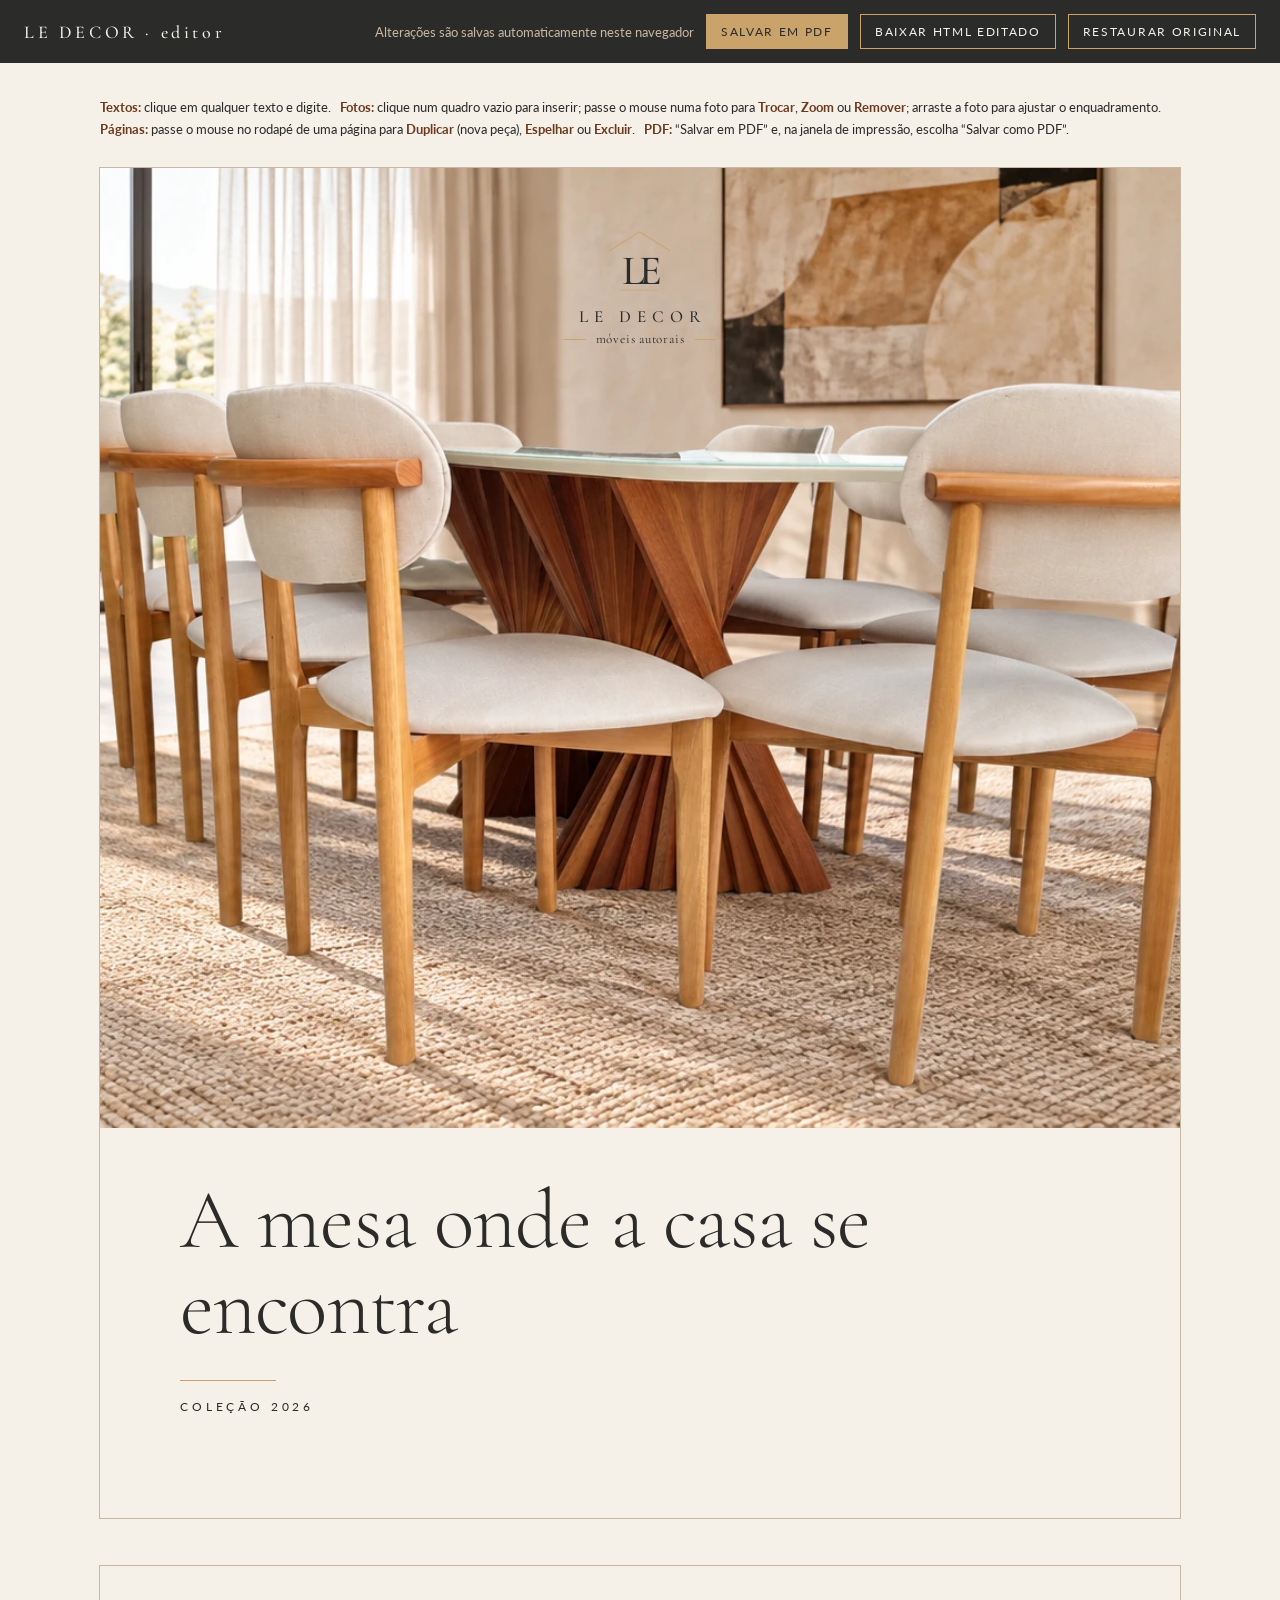
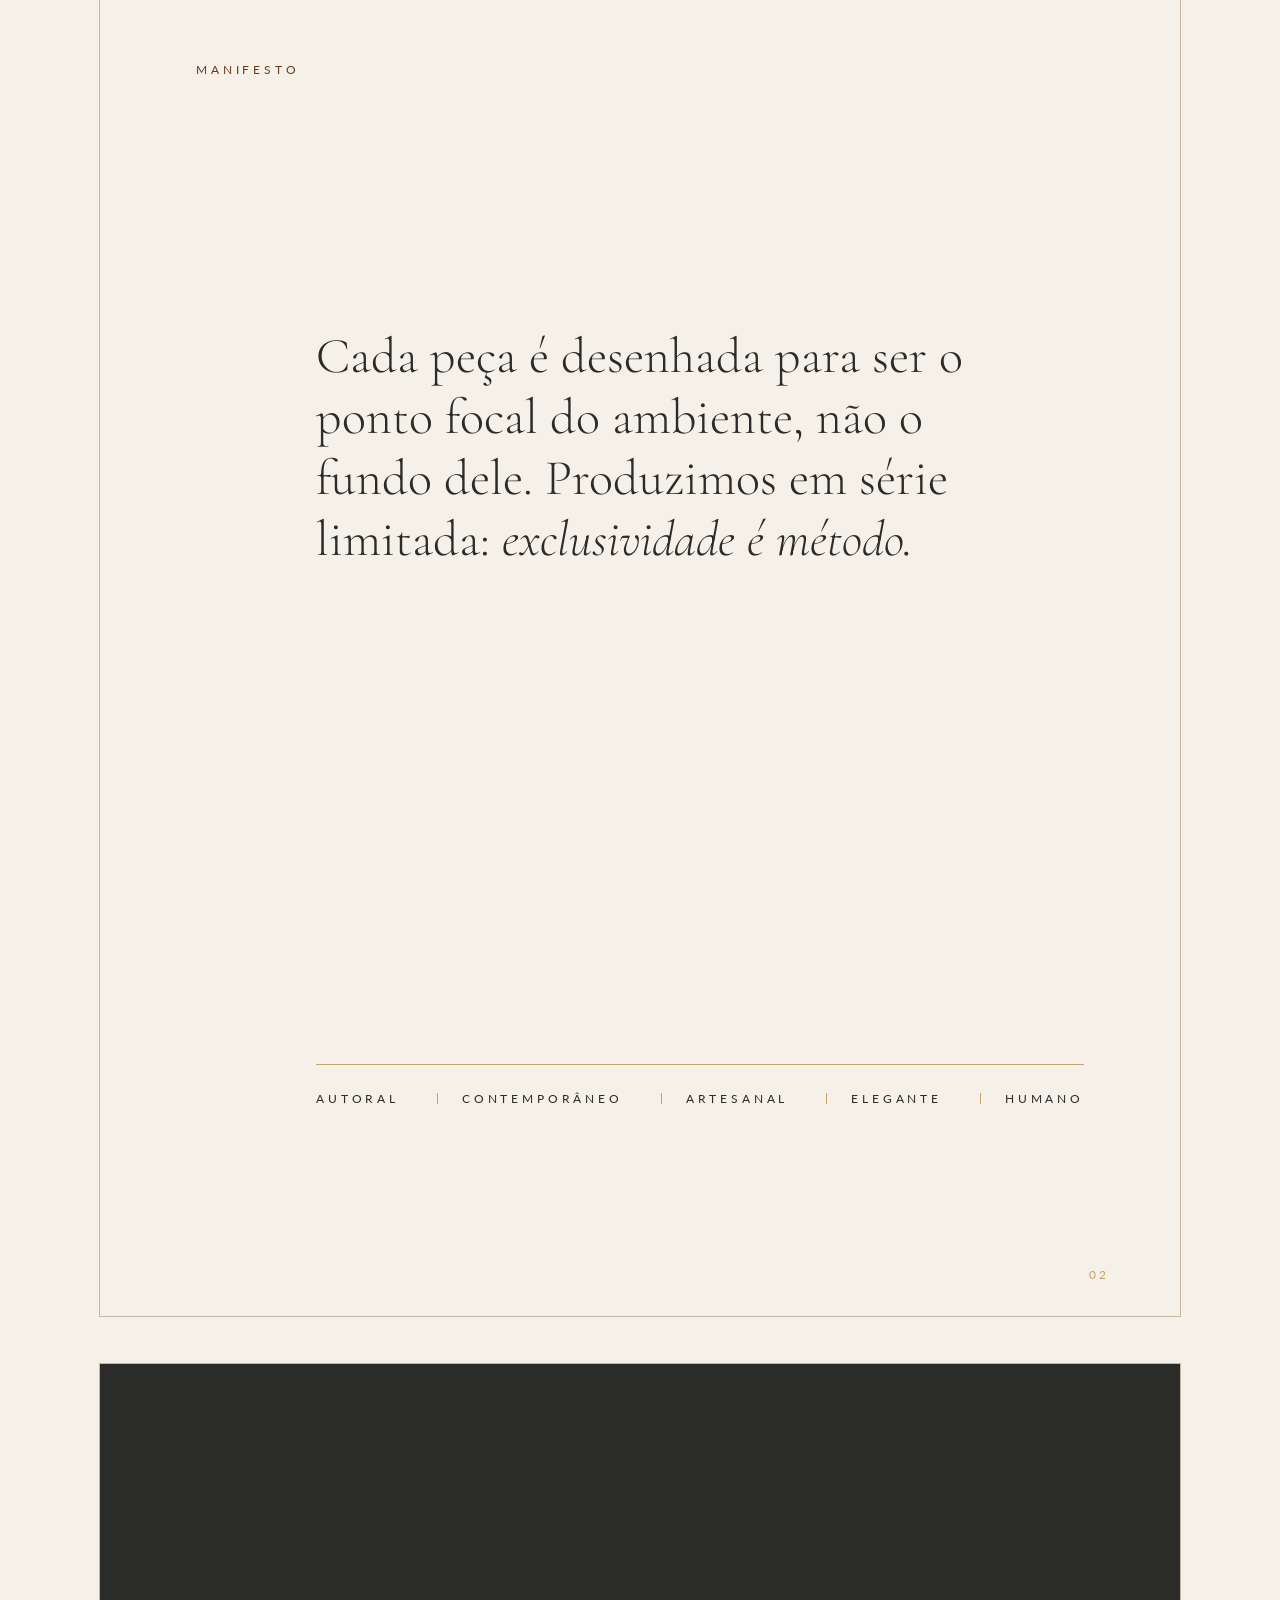
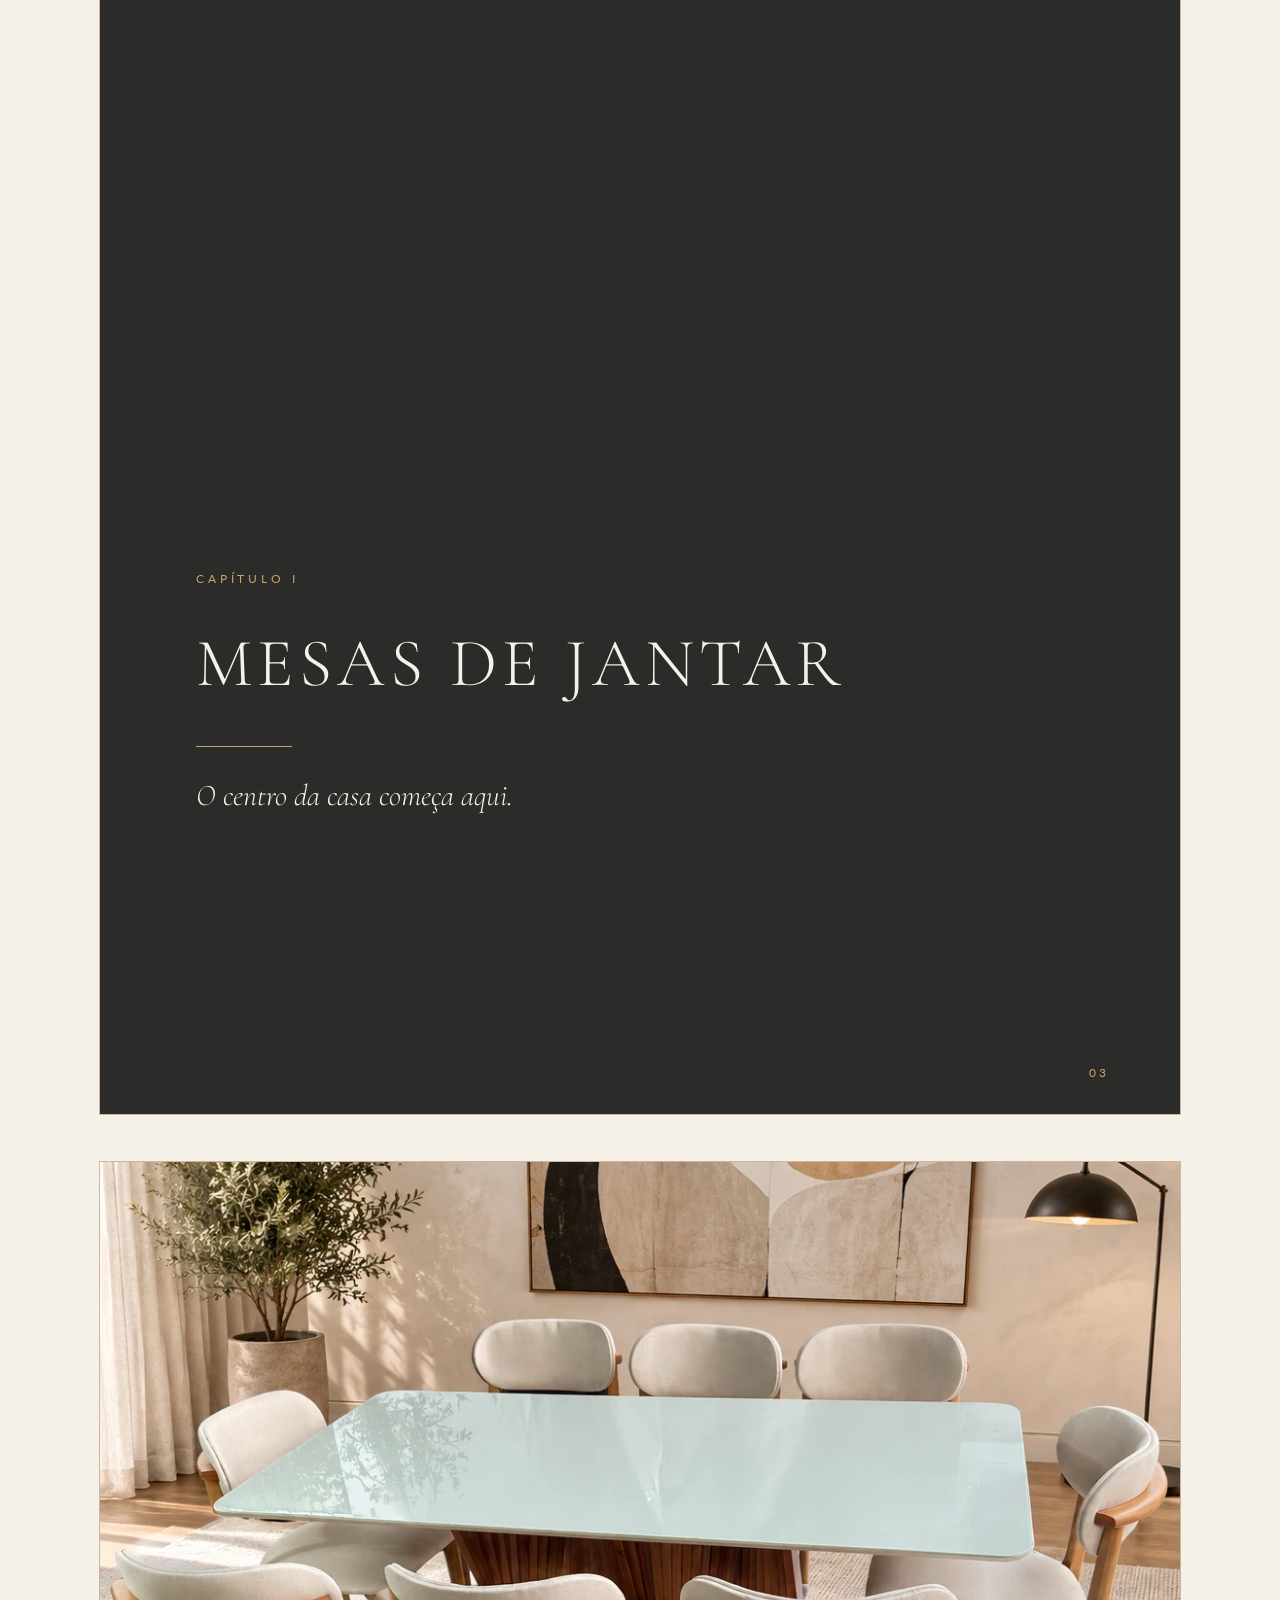
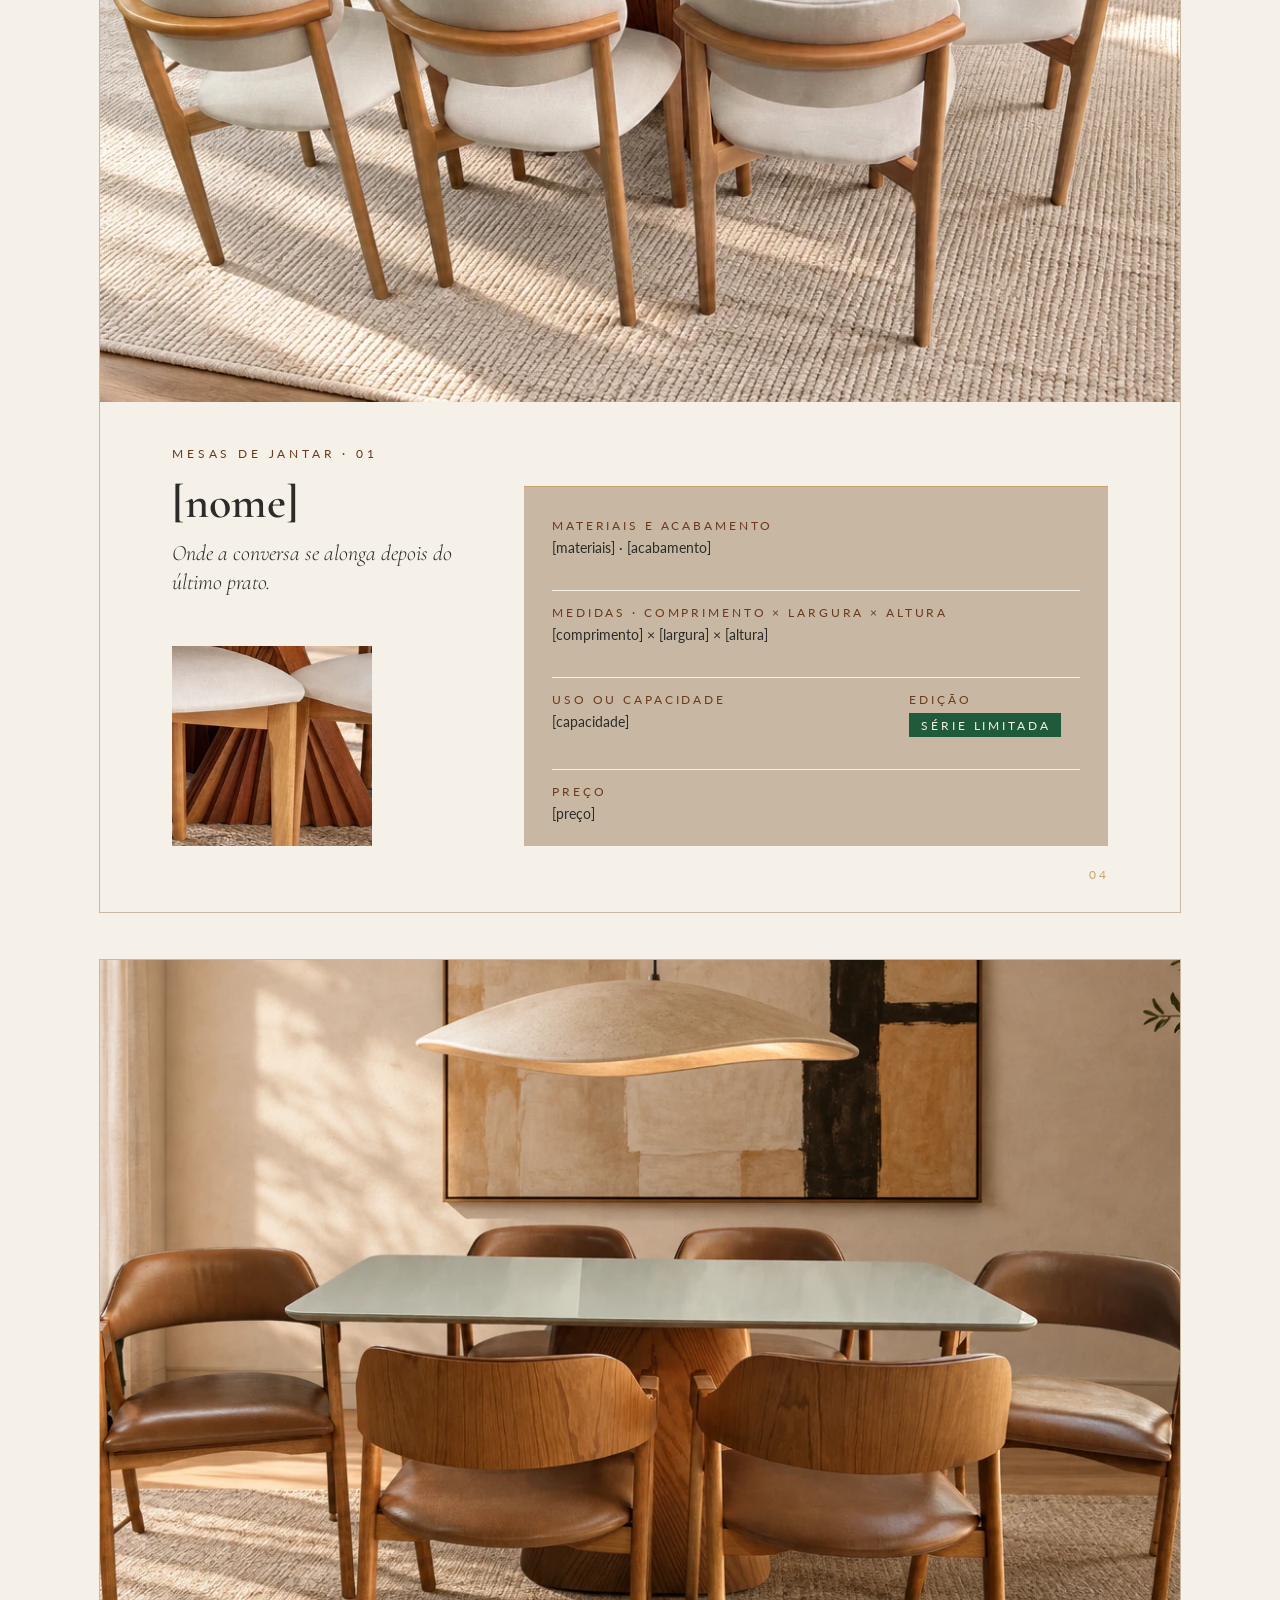
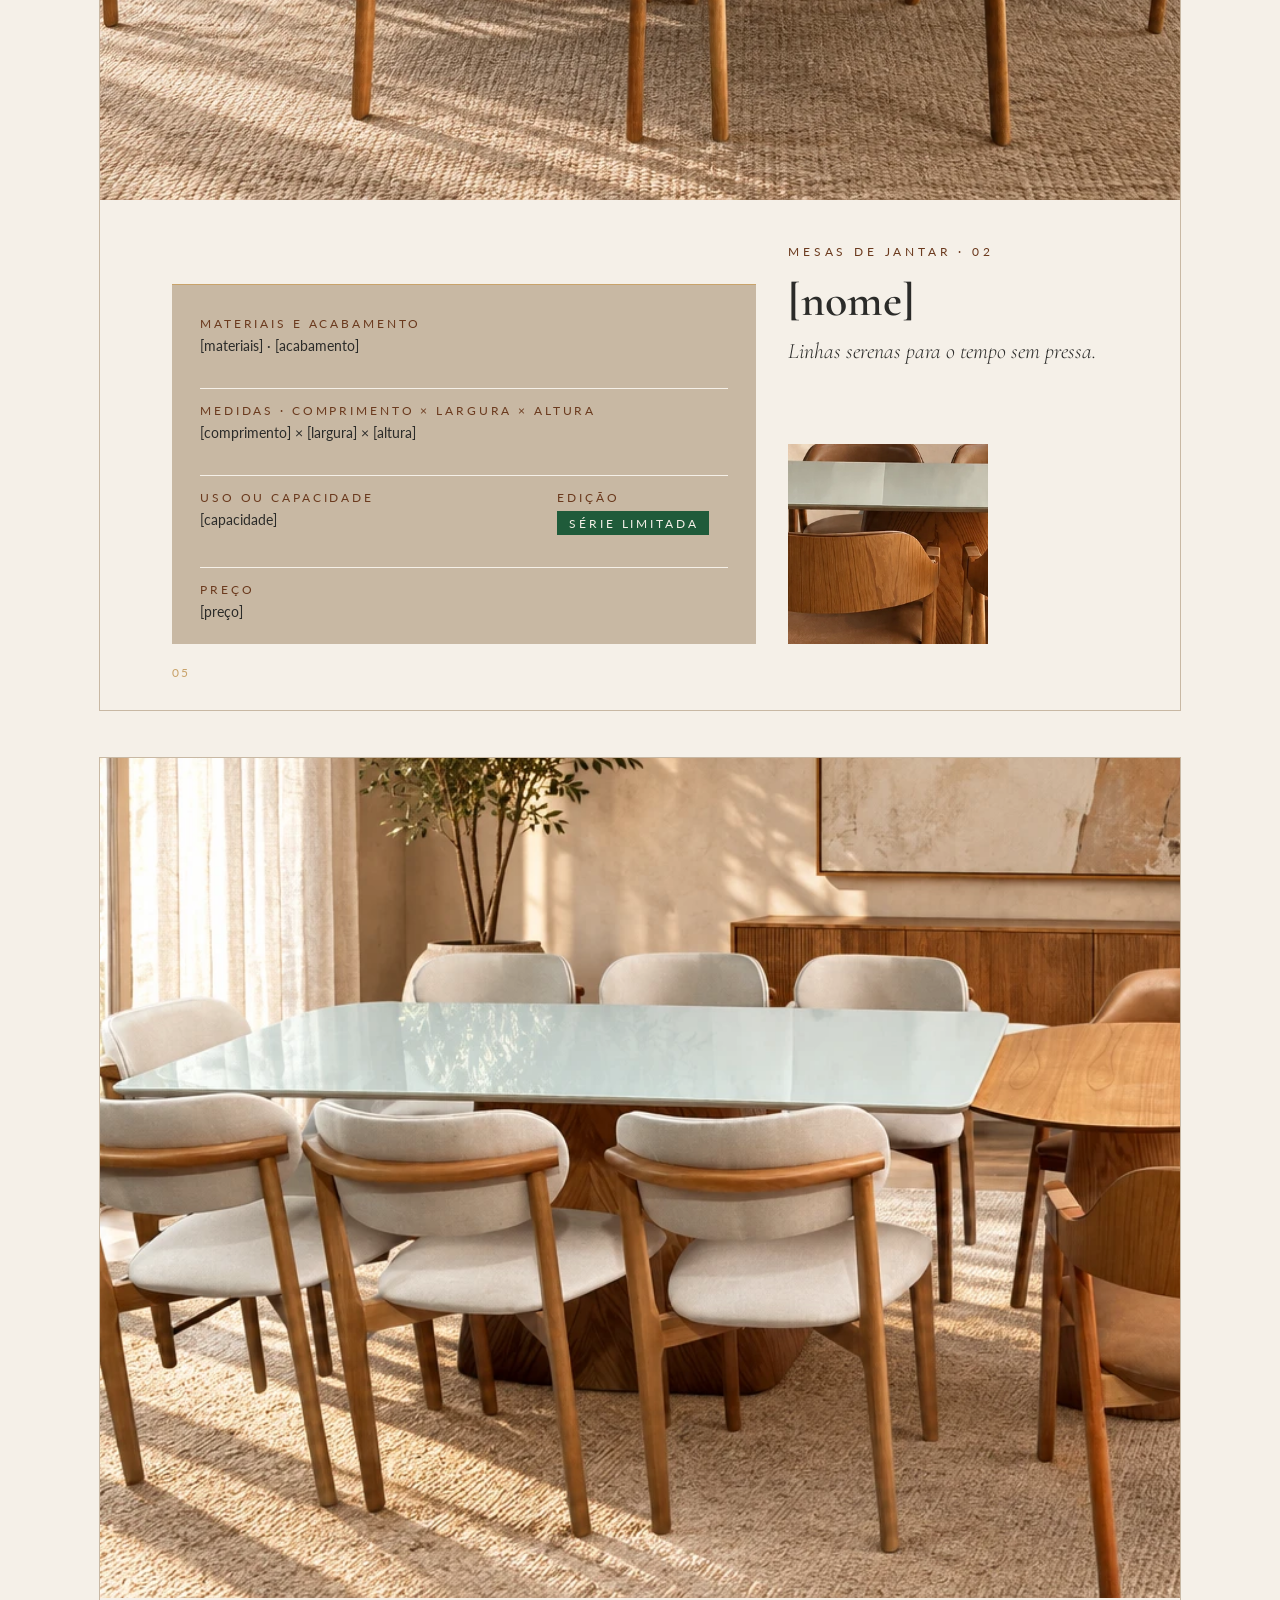
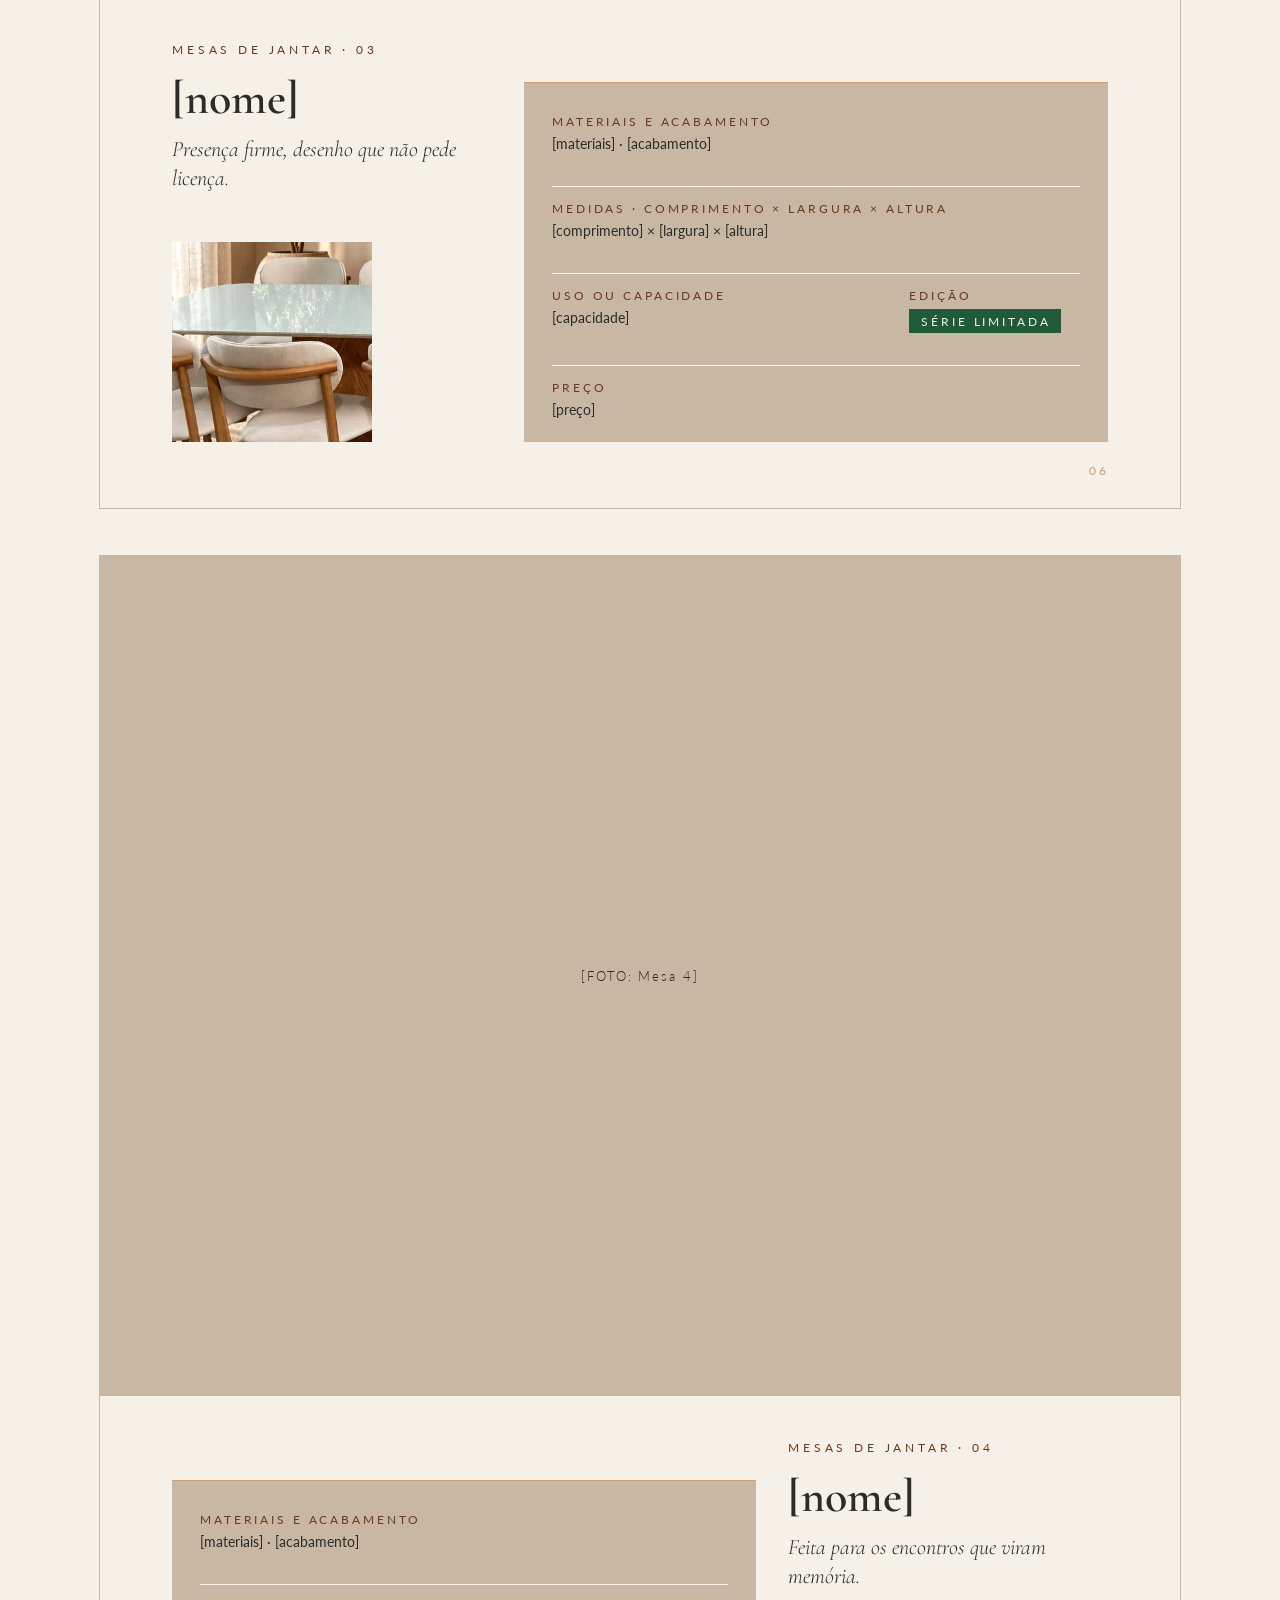
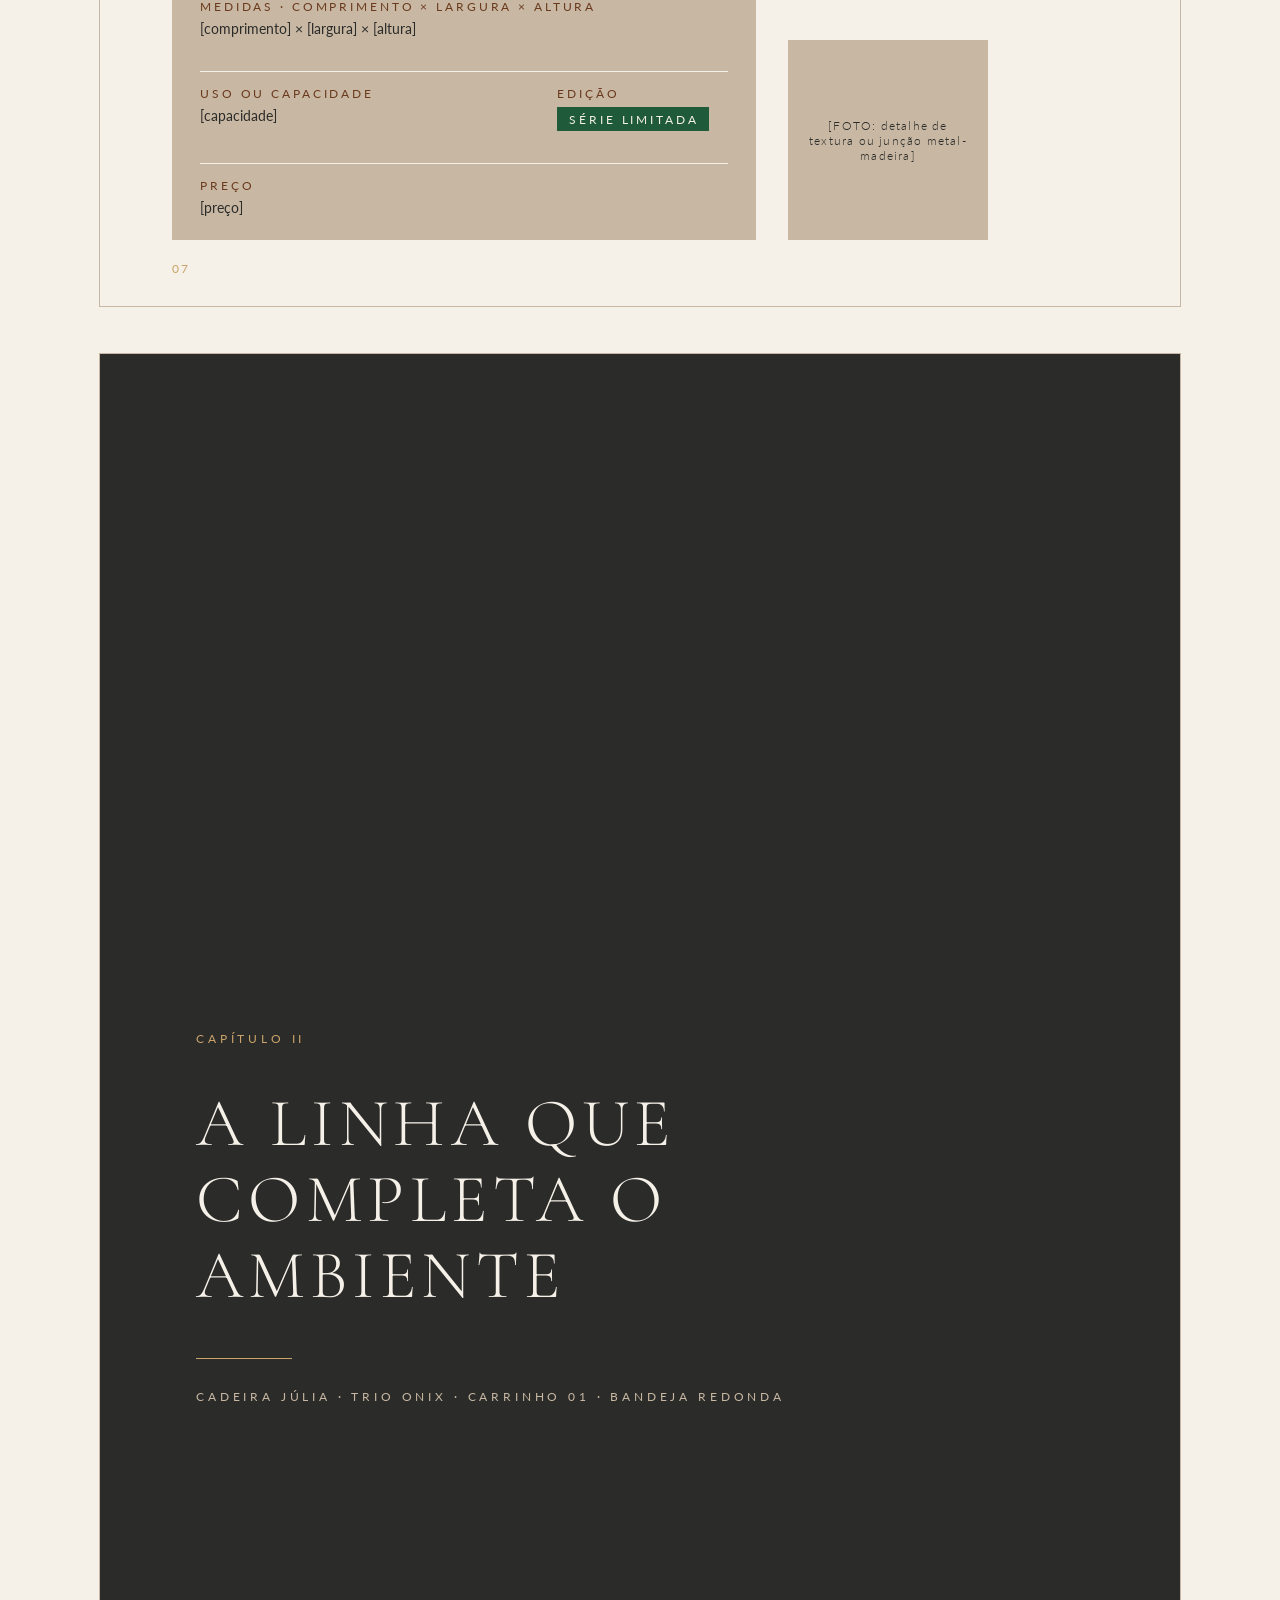
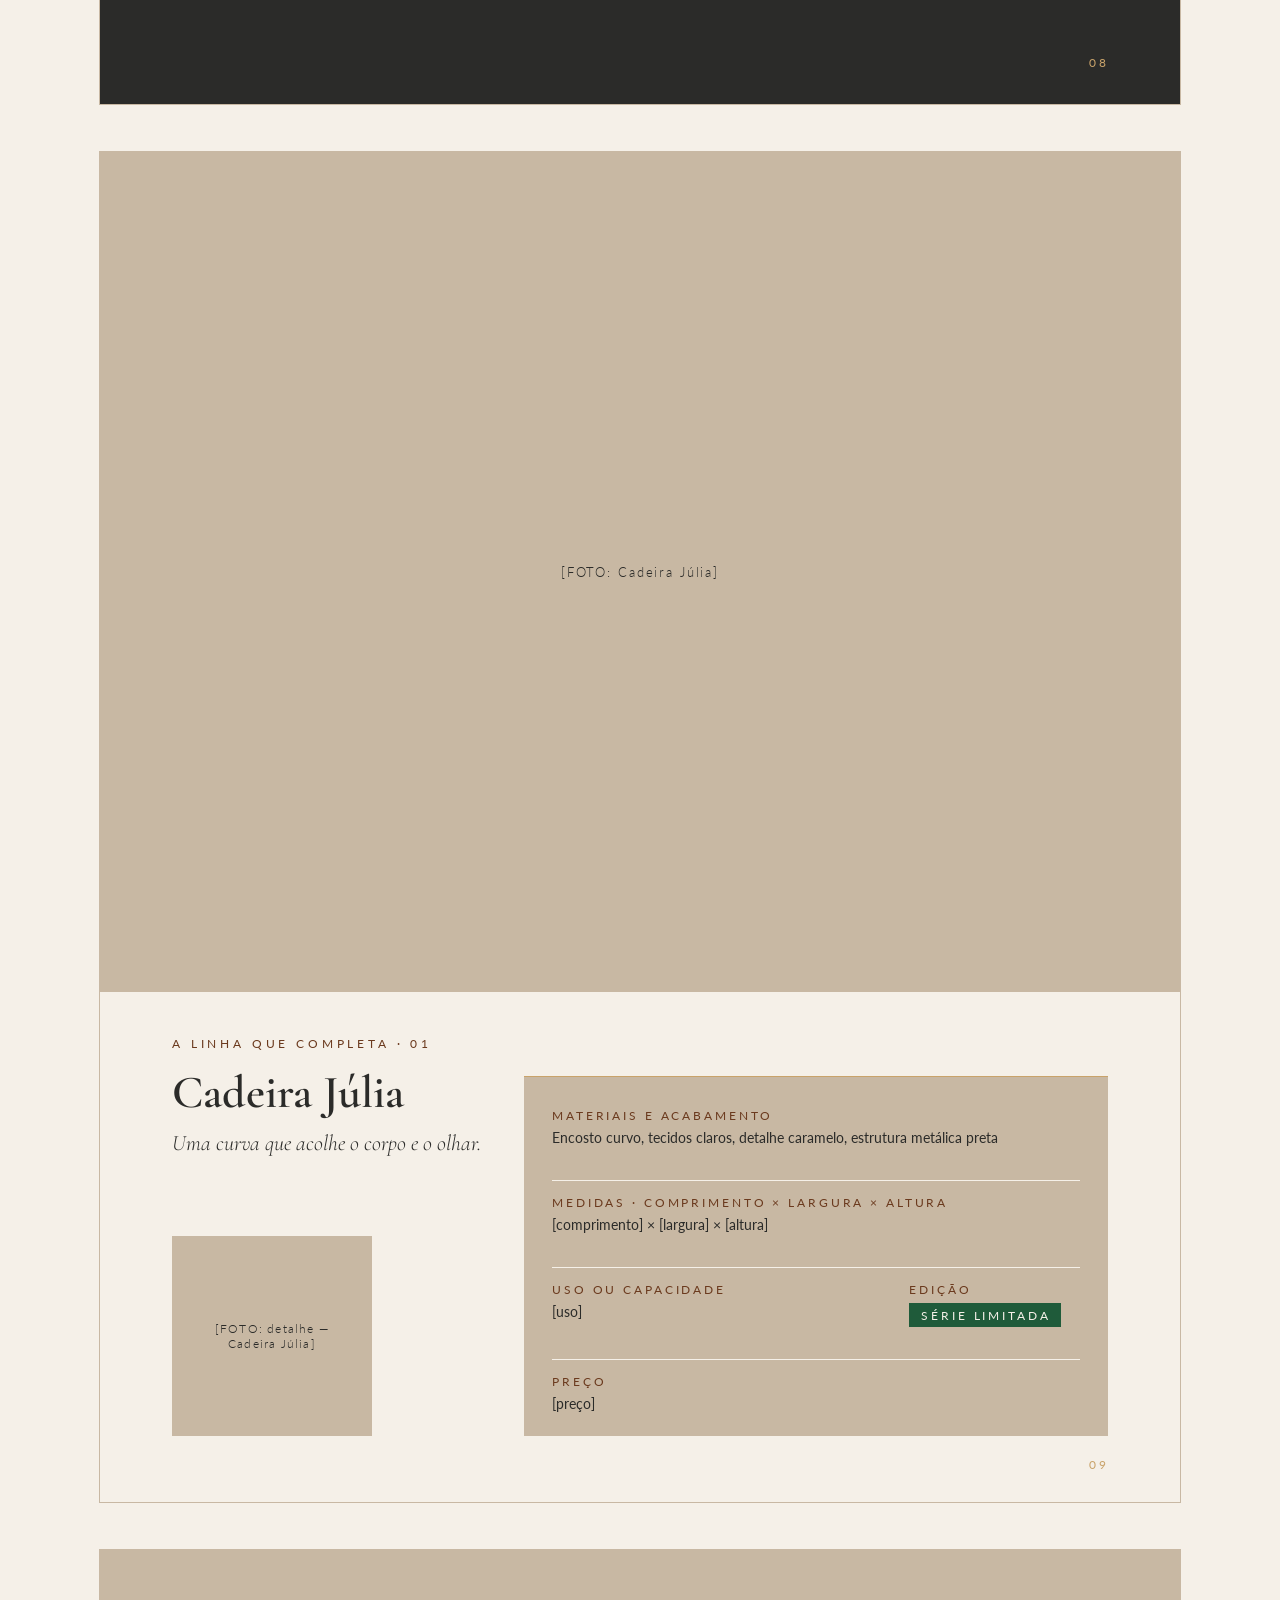
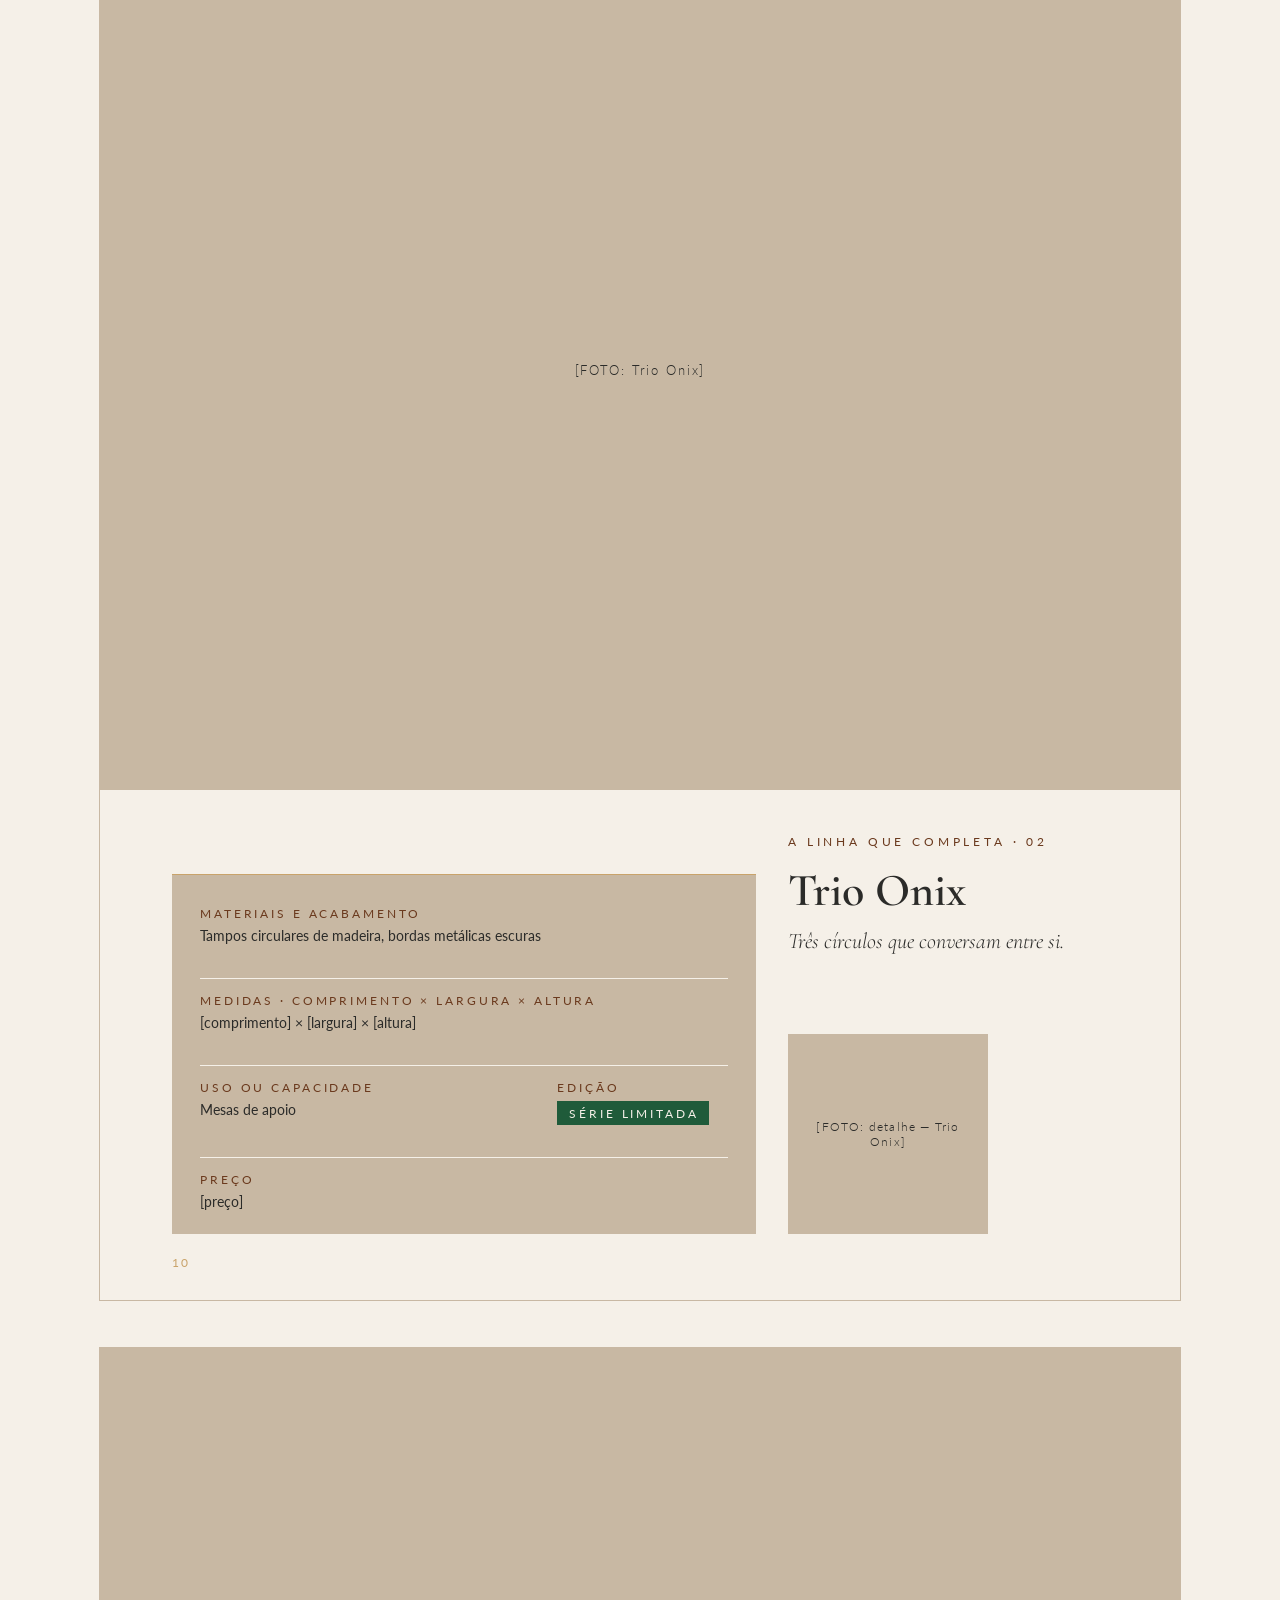
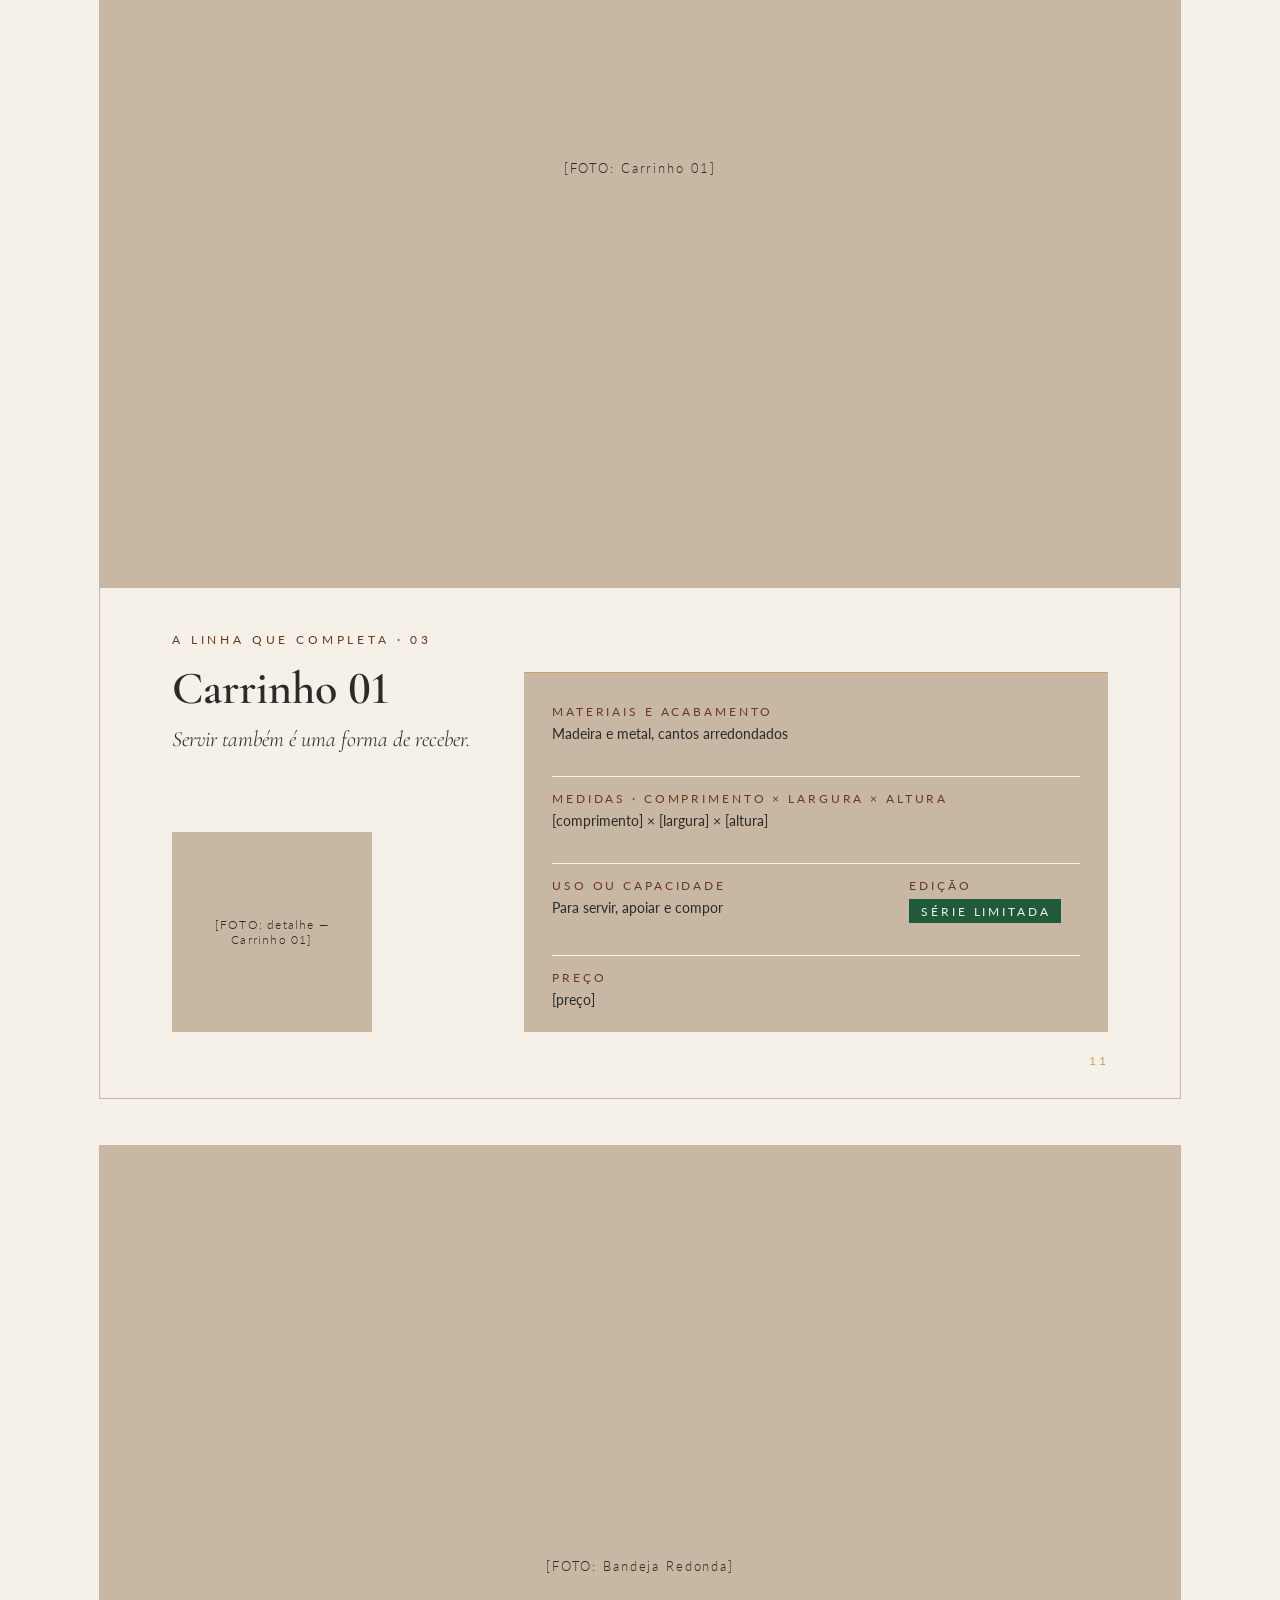
==== commit 39fa993c: "Catálogo LE DECOR: ajustes de revisão (foto 62%, medidas C×L×A, recortes de detalhe, editor mais rob" ====
--- a/catalogo-le-decor/index.html
+++ b/catalogo-le-decor/index.html
@@ -83,19 +83,19 @@
   .divider p.list { color: var(--areia); }
 
   /* Páginas de peça: foto em destaque colada no topo, texto e ficha no terço inferior */
-  .piece .main { top: 0; left: 0; width: 1080px; height: 780px; }
-  .piece .info { position: absolute; top: 828px; width: 320px; }
+  .piece .main { top: 0; left: 0; width: 1080px; height: 840px; }
+  .piece .info { position: absolute; top: 884px; width: 320px; }
   .piece .eyebrow { color: var(--nogueira); }
-  .piece h3 { font-family: var(--serif); font-weight: 600; font-size: 46px; line-height: 1.04; margin-top: 18px; }
+  .piece h3 { font-variant-numeric: lining-nums; font-family: var(--serif); font-weight: 600; font-size: 46px; line-height: 1.04; margin-top: 18px; }
   .piece .sense { font-family: var(--serif); font-style: italic; font-weight: 300; font-size: 22px; line-height: 1.32; margin-top: 12px; }
-  .piece .detail { top: 1060px; width: 220px; height: 220px; }
+  .piece .detail { top: 1084px; width: 200px; height: 200px; }
   .piece .detail:not(.has-img)::after { font-size: 9pt; letter-spacing: .1em; padding: 18px; }
-  .piece .ficha { position: absolute; top: 900px; height: 380px; width: 584px; }
+  .piece .ficha { position: absolute; top: 924px; height: 360px; width: 584px; }
   .piece.info-l .info, .piece.info-l .detail { left: 72px; }
   .piece.info-l .ficha { left: 424px; }
   .piece.info-l .folio { right: 72px; }
   .piece.info-r .info { left: 688px; }
-  .piece.info-r .detail { left: 788px; }
+  .piece.info-r .detail { left: 688px; }
   .piece.info-r .ficha { left: 72px; }
   .piece.info-r .folio { left: 72px; }
   .piece .folio { bottom: 30px; }
@@ -105,13 +105,10 @@
   .ficha::before { content: ""; display: block; height: 1px; background: var(--champagne); margin: 0 -28px; }
   .ficha .label { color: var(--nogueira); font-size: 9pt; letter-spacing: .24em; }
   .ficha .val { font-family: var(--sans); font-weight: 400; font-size: 10.5pt; line-height: 1.55; margin-top: 4px; }
-  .ficha .f-row, .ficha .f-grid3, .ficha .f-grid2 { padding-top: 14px; }
-  .ficha .f-row + *, .ficha .f-grid3 + *, .ficha .f-grid2 + * { border-top: 1px solid var(--offwhite); }
-  .ficha .f-grid3 { display: grid; grid-template-columns: repeat(3, 1fr); gap: 16px; padding-bottom: 14px; }
-  .ficha .f-grid2 { display: grid; grid-template-columns: 2fr 1fr; gap: 16px; padding-bottom: 14px; }
-  .ficha .f-row:first-of-type { padding-bottom: 14px; }
-  .ficha .m { font-family: var(--serif); font-weight: 400; font-size: 25px; line-height: 1.2; margin-top: 4px; }
-  .ficha .price { font-family: var(--serif); font-weight: 400; font-size: 25px; }
+  .ficha .f-row, .ficha .f-grid2 { padding-top: 14px; padding-bottom: 14px; }
+  .ficha .f-row + *, .ficha .f-grid2 + * { border-top: 1px solid var(--offwhite); }
+  .ficha > :last-child { padding-bottom: 0; }
+  .ficha .f-grid2 { display: grid; grid-template-columns: 2fr 1fr; gap: 16px; }
   .seal { display: inline-block; background: var(--floresta); color: var(--offwhite); font-family: var(--sans); font-size: 9pt; letter-spacing: .24em; text-transform: uppercase; padding: 5px 10px 4px 12px; margin-top: 6px; white-space: nowrap; }
 
   /* 13 · Como comprar */
@@ -121,7 +118,7 @@
   .buy ol { position: absolute; top: 560px; left: 416px; right: 96px; list-style: none; }
   .buy li { display: flex; align-items: baseline; gap: 36px; padding: 30px 0; border-top: 1px solid var(--champagne); }
   .buy li:last-child { border-bottom: 1px solid var(--champagne); }
-  .buy li .n { font-family: var(--serif); font-weight: 300; font-size: 34px; color: var(--champagne); width: 44px; flex: none; }
+  .buy li .n { font-variant-numeric: lining-nums; font-family: var(--serif); font-weight: 300; font-size: 34px; color: var(--champagne); width: 44px; flex: none; }
   .buy li .t { font-family: var(--sans); font-weight: 300; font-size: 11pt; line-height: 1.7; }
   .buy .folio { right: 72px; }
 
@@ -241,14 +238,10 @@
       <h3>[nome]</h3>
       <p class="sense">Onde a conversa se alonga depois do último prato.</p>
     </div>
-    <div class="ph detail has-img" data-label="[FOTO: detalhe de textura ou junção metal-madeira]"><img src="fotos/ambiente-01.webp" alt="" style="object-position:49% 64%;transform-origin:49% 64%;transform:scale(2.4)"></div>
+    <div class="ph detail has-img" data-label="[FOTO: detalhe de textura ou junção metal-madeira]"><img src="fotos/ambiente-01.webp" alt="" style="object-position:51.4% 69.4%;transform-origin:51.4% 69.4%;transform:scale(3.4)"></div>
     <div class="ficha">
       <div class="f-row"><div class="caps label">Materiais e acabamento</div><div class="val">[materiais] · [acabamento]</div></div>
-      <div class="f-grid3">
-        <div><div class="caps label">Comprimento</div><div class="m">[comprimento]</div></div>
-        <div><div class="caps label">Largura</div><div class="m">[largura]</div></div>
-        <div><div class="caps label">Altura</div><div class="m">[altura]</div></div>
-      </div>
+      <div class="f-row"><div class="caps label">Medidas · comprimento × largura × altura</div><div class="val">[comprimento] × [largura] × [altura]</div></div>
       <div class="f-grid2">
         <div><div class="caps label">Uso ou capacidade</div><div class="val">[capacidade]</div></div>
         <div><div class="caps label">Edição</div><span class="seal">Série Limitada</span></div>
@@ -264,14 +257,10 @@
       <h3>[nome]</h3>
       <p class="sense">Linhas serenas para o tempo sem pressa.</p>
     </div>
-    <div class="ph detail has-img" data-label="[FOTO: detalhe de textura ou junção metal-madeira]"><img src="fotos/ambiente-04.webp" alt="" style="object-position:50% 68%;transform-origin:50% 68%;transform:scale(2.2)"></div>
+    <div class="ph detail has-img" data-label="[FOTO: detalhe de textura ou junção metal-madeira]"><img src="fotos/ambiente-04.webp" alt="" style="object-position:45.6% 48.6%;transform-origin:45.6% 48.6%;transform:scale(3)"></div>
     <div class="ficha">
       <div class="f-row"><div class="caps label">Materiais e acabamento</div><div class="val">[materiais] · [acabamento]</div></div>
-      <div class="f-grid3">
-        <div><div class="caps label">Comprimento</div><div class="m">[comprimento]</div></div>
-        <div><div class="caps label">Largura</div><div class="m">[largura]</div></div>
-        <div><div class="caps label">Altura</div><div class="m">[altura]</div></div>
-      </div>
+      <div class="f-row"><div class="caps label">Medidas · comprimento × largura × altura</div><div class="val">[comprimento] × [largura] × [altura]</div></div>
       <div class="f-grid2">
         <div><div class="caps label">Uso ou capacidade</div><div class="val">[capacidade]</div></div>
         <div><div class="caps label">Edição</div><span class="seal">Série Limitada</span></div>
@@ -281,20 +270,16 @@
     <div class="folio"></div>
   </section>
   <section class="page piece info-l">
-    <div class="ph main has-img" data-label="[FOTO: Mesa 3]"><img src="fotos/ambiente-03.webp" alt="" style="object-position:45% 50%;transform-origin:45% 50%;transform:scale(1)"></div>
+    <div class="ph main has-img" data-label="[FOTO: Mesa 3]"><img src="fotos/ambiente-03.webp" alt="" style="object-position:18% 55%;transform-origin:18% 55%;transform:scale(1.25)"></div>
     <div class="info">
       <div class="caps eyebrow">Mesas de jantar · 03</div>
       <h3>[nome]</h3>
       <p class="sense">Presença firme, desenho que não pede licença.</p>
     </div>
-    <div class="ph detail has-img" data-label="[FOTO: detalhe de textura ou junção metal-madeira]"><img src="fotos/ambiente-03.webp" alt="" style="object-position:64% 40%;transform-origin:64% 40%;transform:scale(2.4)"></div>
+    <div class="ph detail has-img" data-label="[FOTO: detalhe de textura ou junção metal-madeira]"><img src="fotos/ambiente-03.webp" alt="" style="object-position:19.5% 41.7%;transform-origin:19.5% 41.7%;transform:scale(2.8)"></div>
     <div class="ficha">
       <div class="f-row"><div class="caps label">Materiais e acabamento</div><div class="val">[materiais] · [acabamento]</div></div>
-      <div class="f-grid3">
-        <div><div class="caps label">Comprimento</div><div class="m">[comprimento]</div></div>
-        <div><div class="caps label">Largura</div><div class="m">[largura]</div></div>
-        <div><div class="caps label">Altura</div><div class="m">[altura]</div></div>
-      </div>
+      <div class="f-row"><div class="caps label">Medidas · comprimento × largura × altura</div><div class="val">[comprimento] × [largura] × [altura]</div></div>
       <div class="f-grid2">
         <div><div class="caps label">Uso ou capacidade</div><div class="val">[capacidade]</div></div>
         <div><div class="caps label">Edição</div><span class="seal">Série Limitada</span></div>
@@ -313,11 +298,7 @@
     <div class="ph detail" data-label="[FOTO: detalhe de textura ou junção metal-madeira]"></div>
     <div class="ficha">
       <div class="f-row"><div class="caps label">Materiais e acabamento</div><div class="val">[materiais] · [acabamento]</div></div>
-      <div class="f-grid3">
-        <div><div class="caps label">Comprimento</div><div class="m">[comprimento]</div></div>
-        <div><div class="caps label">Largura</div><div class="m">[largura]</div></div>
-        <div><div class="caps label">Altura</div><div class="m">[altura]</div></div>
-      </div>
+      <div class="f-row"><div class="caps label">Medidas · comprimento × largura × altura</div><div class="val">[comprimento] × [largura] × [altura]</div></div>
       <div class="f-grid2">
         <div><div class="caps label">Uso ou capacidade</div><div class="val">[capacidade]</div></div>
         <div><div class="caps label">Edição</div><span class="seal">Série Limitada</span></div>
@@ -348,11 +329,7 @@
     <div class="ph detail" data-label="[FOTO: detalhe — Cadeira Júlia]"></div>
     <div class="ficha">
       <div class="f-row"><div class="caps label">Materiais e acabamento</div><div class="val">Encosto curvo, tecidos claros, detalhe caramelo, estrutura metálica preta</div></div>
-      <div class="f-grid3">
-        <div><div class="caps label">Comprimento</div><div class="m">[comprimento]</div></div>
-        <div><div class="caps label">Largura</div><div class="m">[largura]</div></div>
-        <div><div class="caps label">Altura</div><div class="m">[altura]</div></div>
-      </div>
+      <div class="f-row"><div class="caps label">Medidas · comprimento × largura × altura</div><div class="val">[comprimento] × [largura] × [altura]</div></div>
       <div class="f-grid2">
         <div><div class="caps label">Uso ou capacidade</div><div class="val">[uso]</div></div>
         <div><div class="caps label">Edição</div><span class="seal">Série Limitada</span></div>
@@ -371,11 +348,7 @@
     <div class="ph detail" data-label="[FOTO: detalhe — Trio Onix]"></div>
     <div class="ficha">
       <div class="f-row"><div class="caps label">Materiais e acabamento</div><div class="val">Tampos circulares de madeira, bordas metálicas escuras</div></div>
-      <div class="f-grid3">
-        <div><div class="caps label">Comprimento</div><div class="m">[comprimento]</div></div>
-        <div><div class="caps label">Largura</div><div class="m">[largura]</div></div>
-        <div><div class="caps label">Altura</div><div class="m">[altura]</div></div>
-      </div>
+      <div class="f-row"><div class="caps label">Medidas · comprimento × largura × altura</div><div class="val">[comprimento] × [largura] × [altura]</div></div>
       <div class="f-grid2">
         <div><div class="caps label">Uso ou capacidade</div><div class="val">Mesas de apoio</div></div>
         <div><div class="caps label">Edição</div><span class="seal">Série Limitada</span></div>
@@ -394,11 +367,7 @@
     <div class="ph detail" data-label="[FOTO: detalhe — Carrinho 01]"></div>
     <div class="ficha">
       <div class="f-row"><div class="caps label">Materiais e acabamento</div><div class="val">Madeira e metal, cantos arredondados</div></div>
-      <div class="f-grid3">
-        <div><div class="caps label">Comprimento</div><div class="m">[comprimento]</div></div>
-        <div><div class="caps label">Largura</div><div class="m">[largura]</div></div>
-        <div><div class="caps label">Altura</div><div class="m">[altura]</div></div>
-      </div>
+      <div class="f-row"><div class="caps label">Medidas · comprimento × largura × altura</div><div class="val">[comprimento] × [largura] × [altura]</div></div>
       <div class="f-grid2">
         <div><div class="caps label">Uso ou capacidade</div><div class="val">Para servir, apoiar e compor</div></div>
         <div><div class="caps label">Edição</div><span class="seal">Série Limitada</span></div>
@@ -417,11 +386,7 @@
     <div class="ph detail" data-label="[FOTO: detalhe — Bandeja Redonda]"></div>
     <div class="ficha">
       <div class="f-row"><div class="caps label">Materiais e acabamento</div><div class="val">[materiais]</div></div>
-      <div class="f-grid3">
-        <div><div class="caps label">Comprimento</div><div class="m">[comprimento]</div></div>
-        <div><div class="caps label">Largura</div><div class="m">[largura]</div></div>
-        <div><div class="caps label">Altura</div><div class="m">[altura]</div></div>
-      </div>
+      <div class="f-row"><div class="caps label">Medidas · comprimento × largura × altura</div><div class="val">[comprimento] × [largura] × [altura]</div></div>
       <div class="f-grid2">
         <div><div class="caps label">Uso ou capacidade</div><div class="val">[uso]</div></div>
         <div><div class="caps label">Edição</div><span class="seal">Série Limitada</span></div>
@@ -469,7 +434,7 @@
 (function () {
   var main = document.getElementById('catalogo');
   var KEY = 'ledecor-2026:' + location.pathname;
-  var TEXT = 'h1,h2,h3,blockquote,p,li,dd,.caps,.val,.m,.t,.n,.seal';
+  var TEXT = 'h1,h2,h3,blockquote,p,li,.caps,.val,.t,.n,.seal';
   var statusEl = document.getElementById('ed-status');
 
   /* ---------- Armazenamento (IndexedDB: cabe fotos grandes) ---------- */
@@ -505,7 +470,7 @@
       store('readwrite', function (s) { return s.put(cleanHtml(), KEY); }).then(function () {
         statusEl.textContent = 'Alterações salvas neste navegador';
       });
-    }, 500);
+    }, 1200);
   }
 
   /* ---------- Interface de edição ---------- */
@@ -554,8 +519,9 @@
 
   function shrink(file) {
     // Reduz fotos muito grandes para manter o arquivo leve (lado maior até 2400 px)
-    return new Promise(function (res) {
+    return new Promise(function (res, rej) {
       var r = new FileReader();
+      r.onerror = rej;
       r.onload = function () {
         var im = new Image();
         im.onload = function () {
@@ -566,6 +532,7 @@
           c.getContext('2d').drawImage(im, 0, 0, c.width, c.height);
           res(c.toDataURL('image/jpeg', 0.88));
         };
+        im.onerror = rej;
         im.src = r.result;
       };
       r.readAsDataURL(file);
@@ -582,8 +549,9 @@
       target.prepend(img);
       target.classList.add('has-img');
       decorate(); save();
-      picker.value = '';
-    });
+    }).catch(function () {
+      alert('Não foi possível abrir esta imagem. Use um arquivo JPG, PNG ou WEBP.');
+    }).then(function () { picker.value = ''; });
   });
   function zoom(ph, delta) {
     var img = ph.querySelector('img');
@@ -652,11 +620,13 @@
   document.getElementById('ed-print').onclick = function () { window.print(); };
   document.getElementById('ed-reset').onclick = function () {
     if (!confirm('Descartar todas as alterações e voltar ao catálogo original?')) return;
+    clearTimeout(timer);
     store('readwrite', function (s) { return s.delete(KEY); }).then(function () { location.reload(); });
   };
   document.getElementById('ed-download').onclick = function () {
     var doc = document.documentElement.cloneNode(true);
     doc.querySelector('#catalogo').innerHTML = cleanHtml();
+    doc.querySelector('#ed-status').textContent = 'Alterações são salvas automaticamente neste navegador';
     doc.querySelectorAll('body > input').forEach(function (n) { n.remove(); });
     // Embute as fotos que ainda são arquivos externos, para o HTML funcionar sozinho
     var imgs = [].slice.call(doc.querySelectorAll('#catalogo img')).filter(function (i) { return !/^data:/.test(i.getAttribute('src')); });
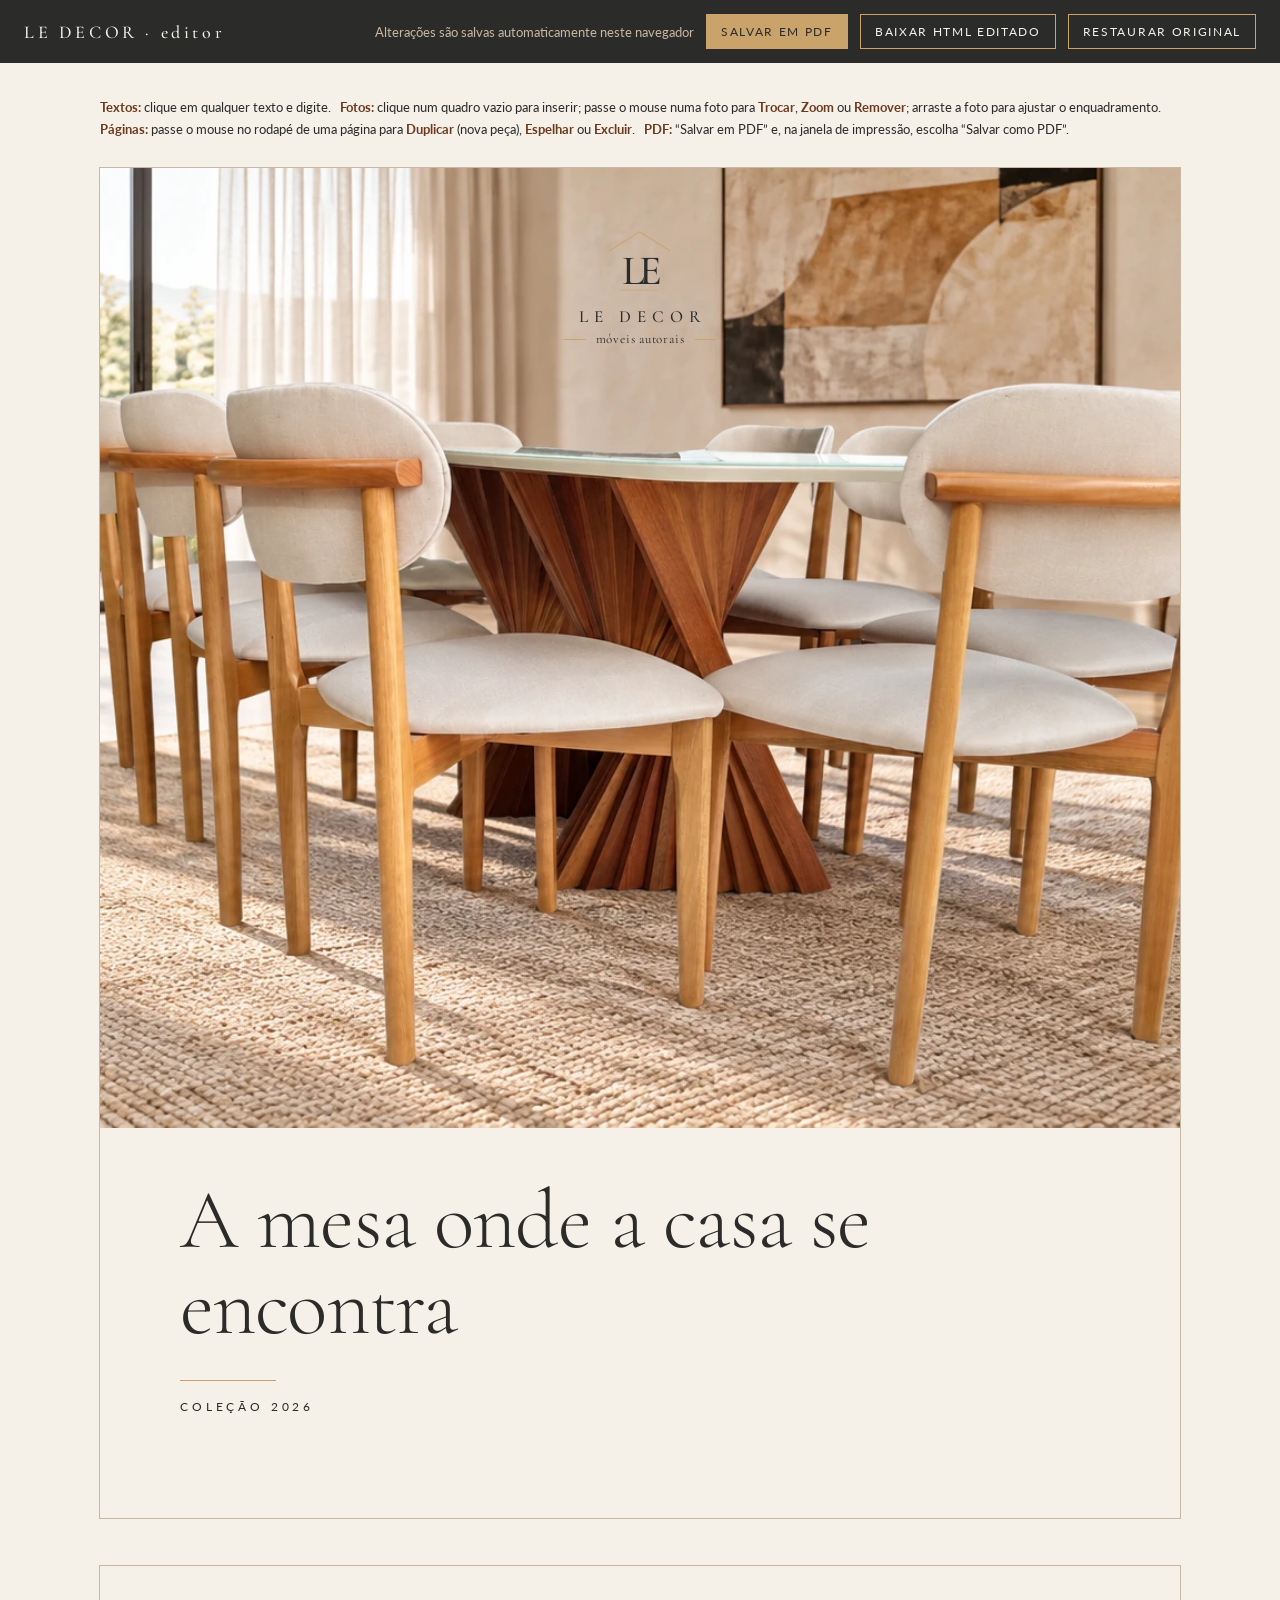
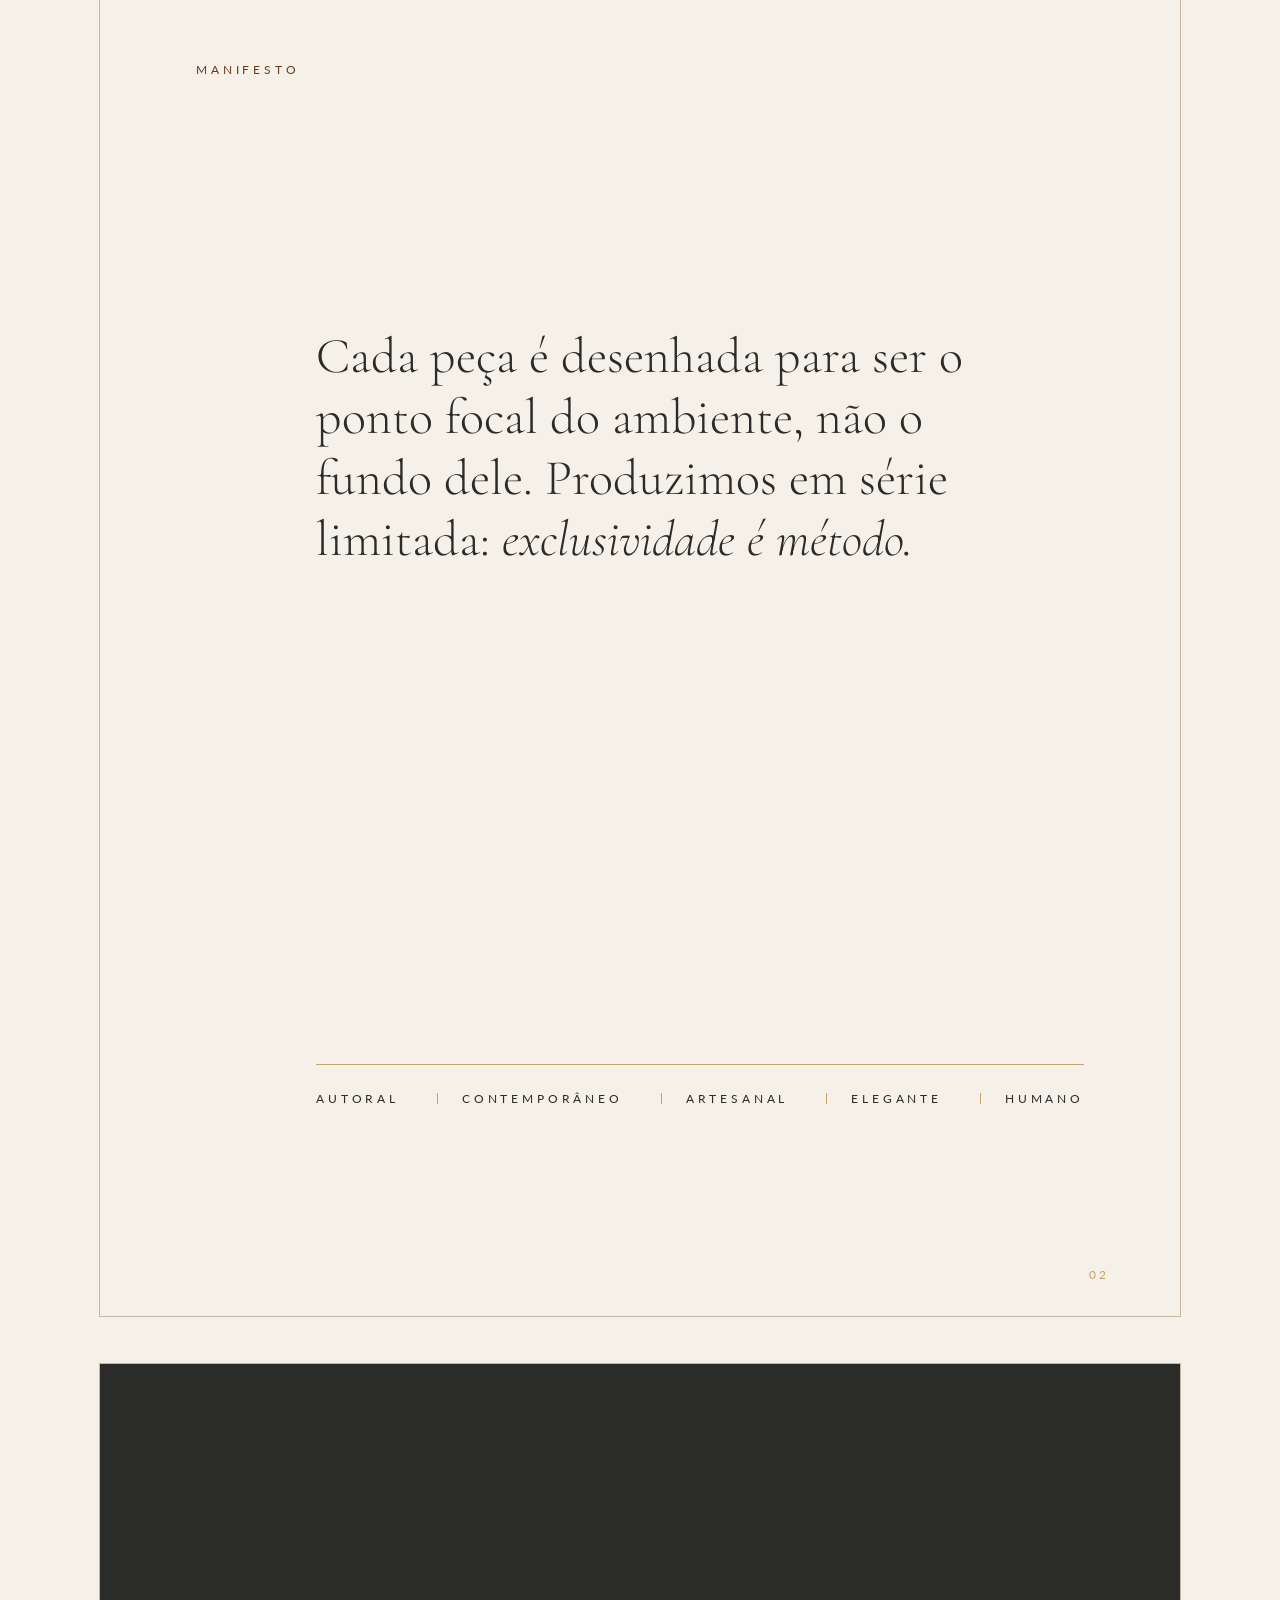
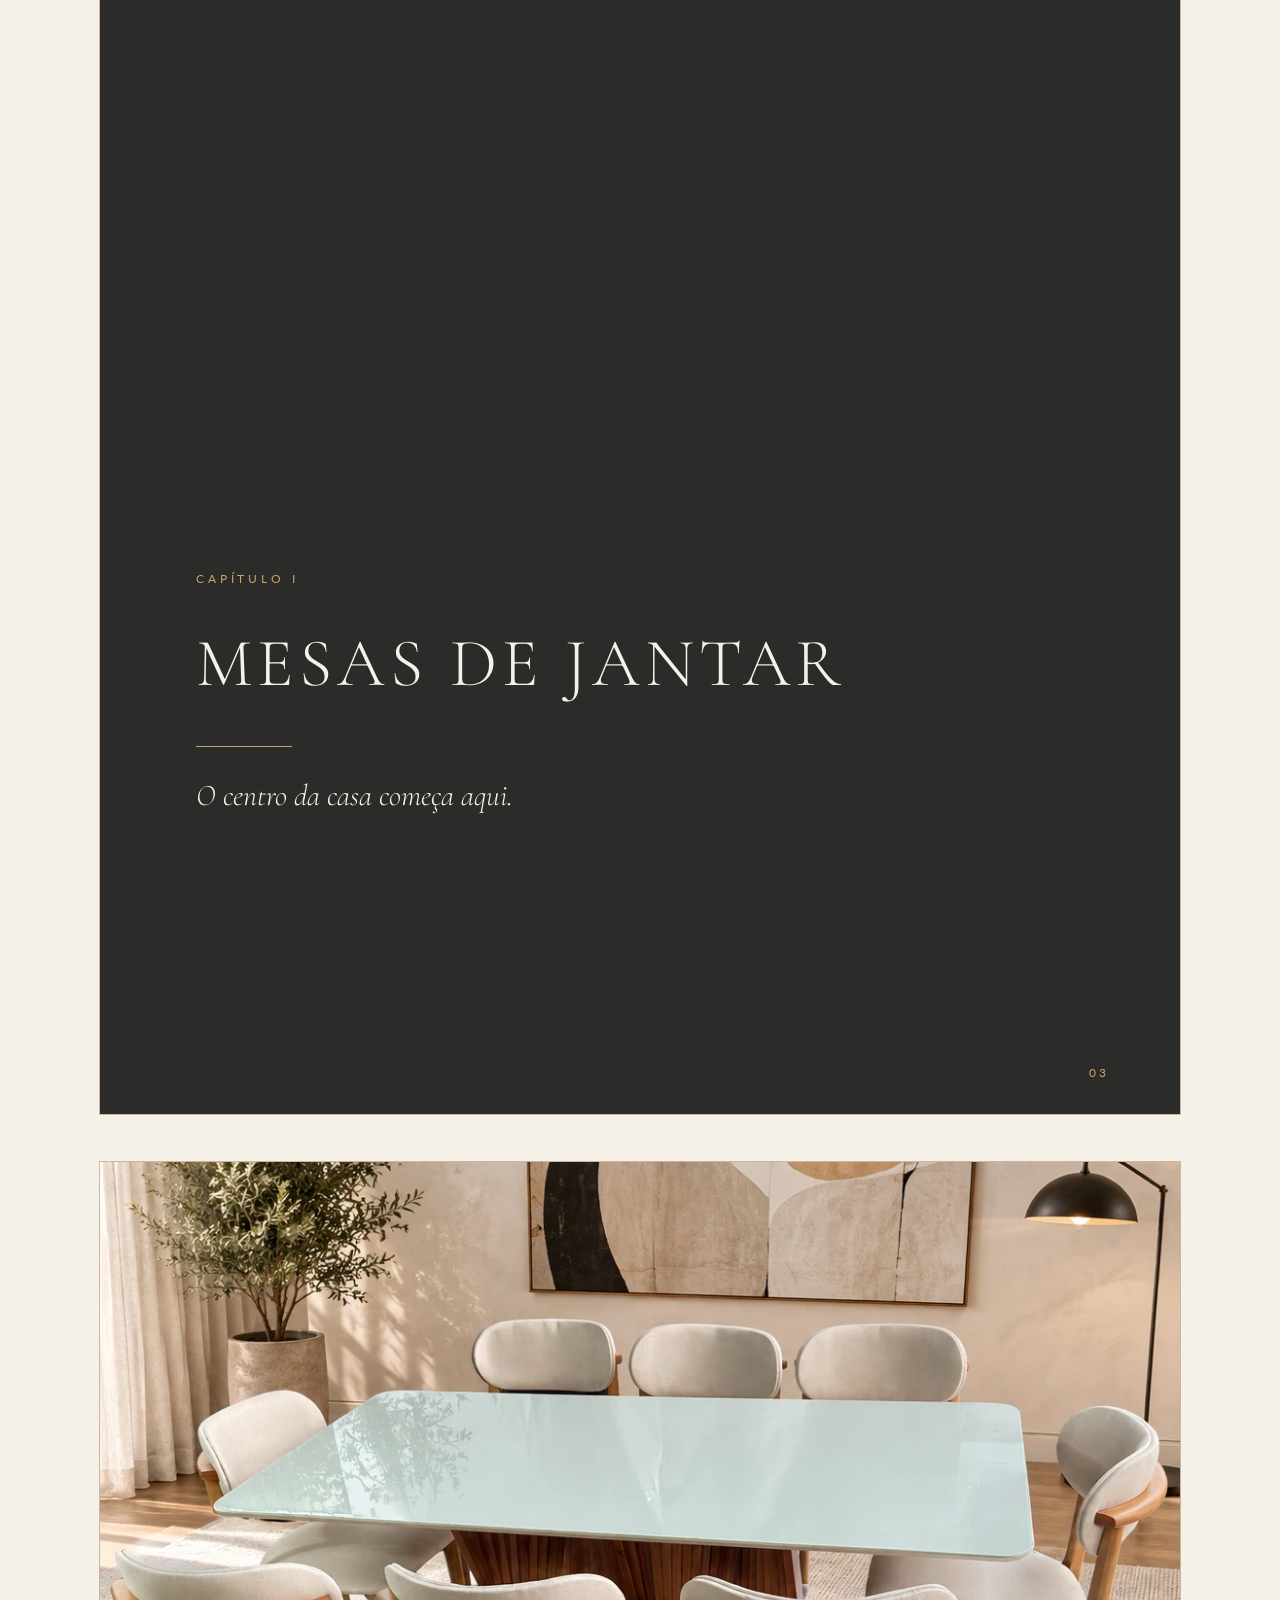
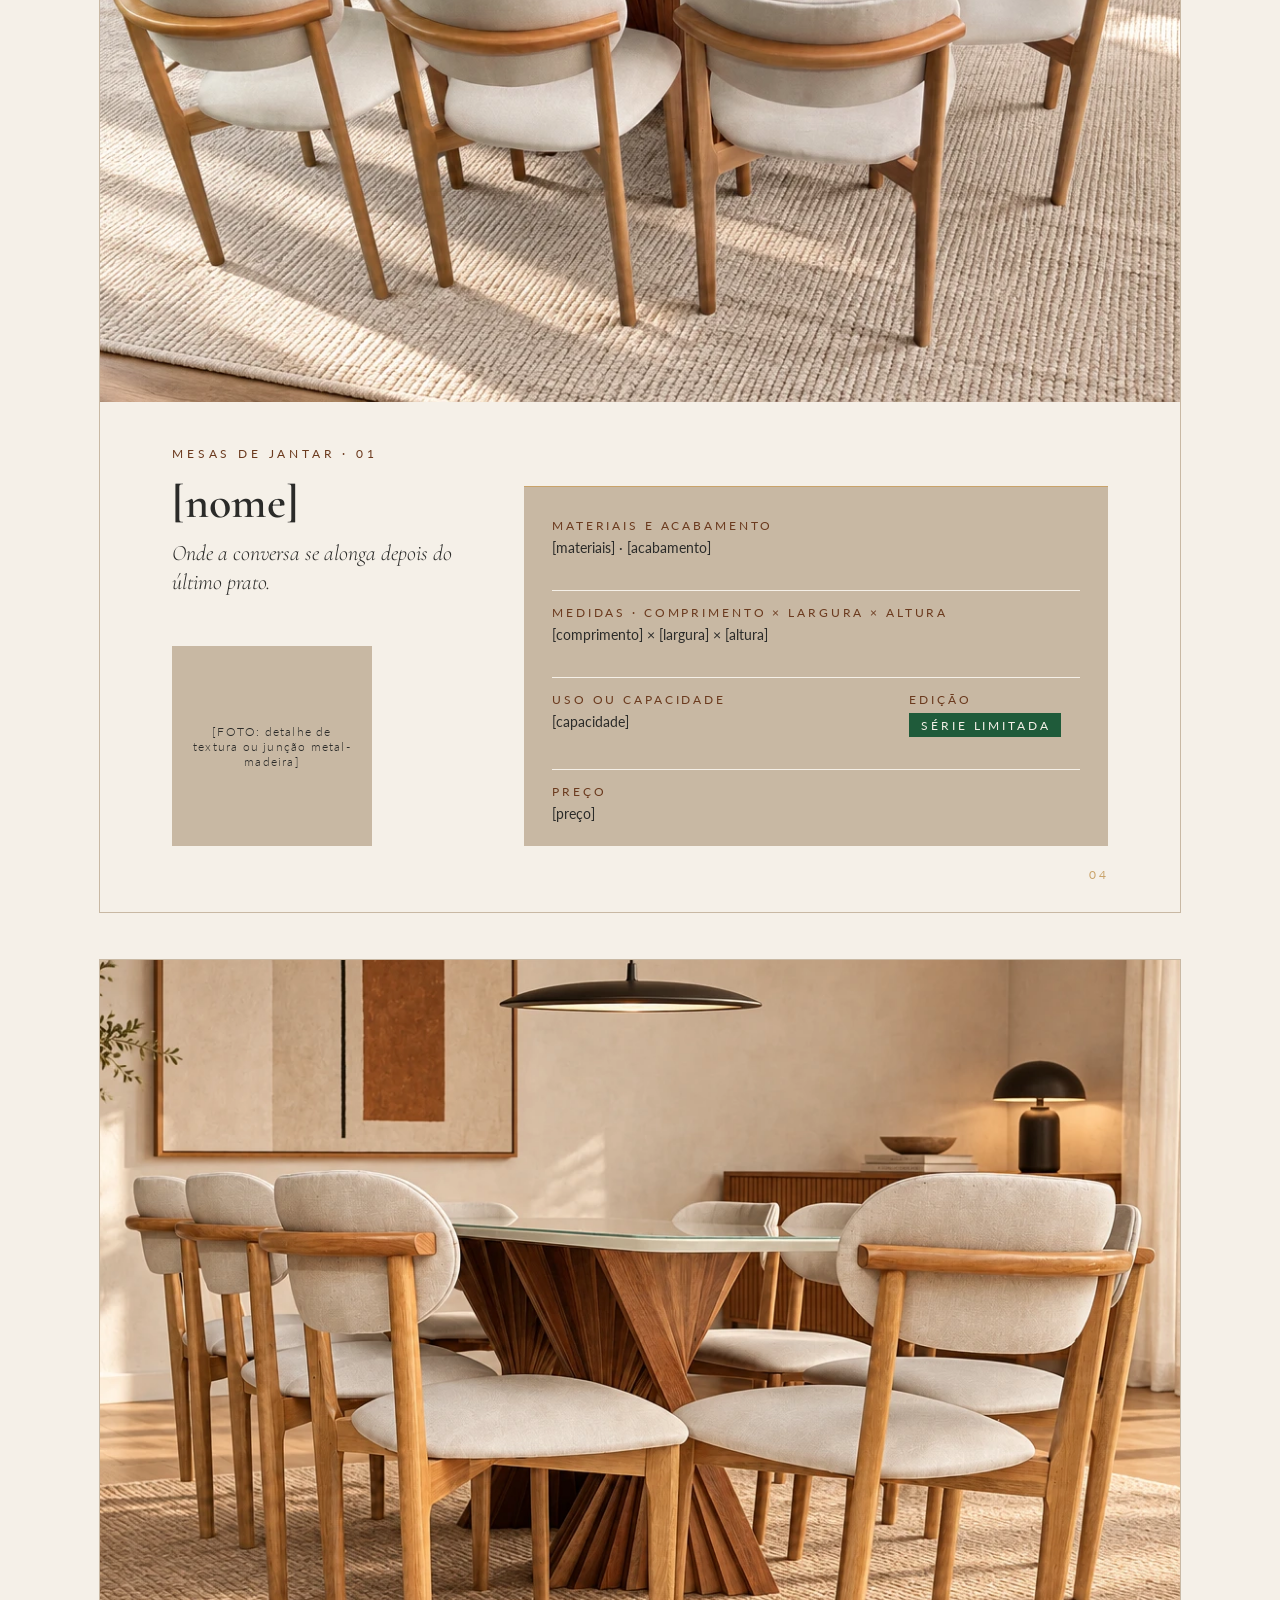
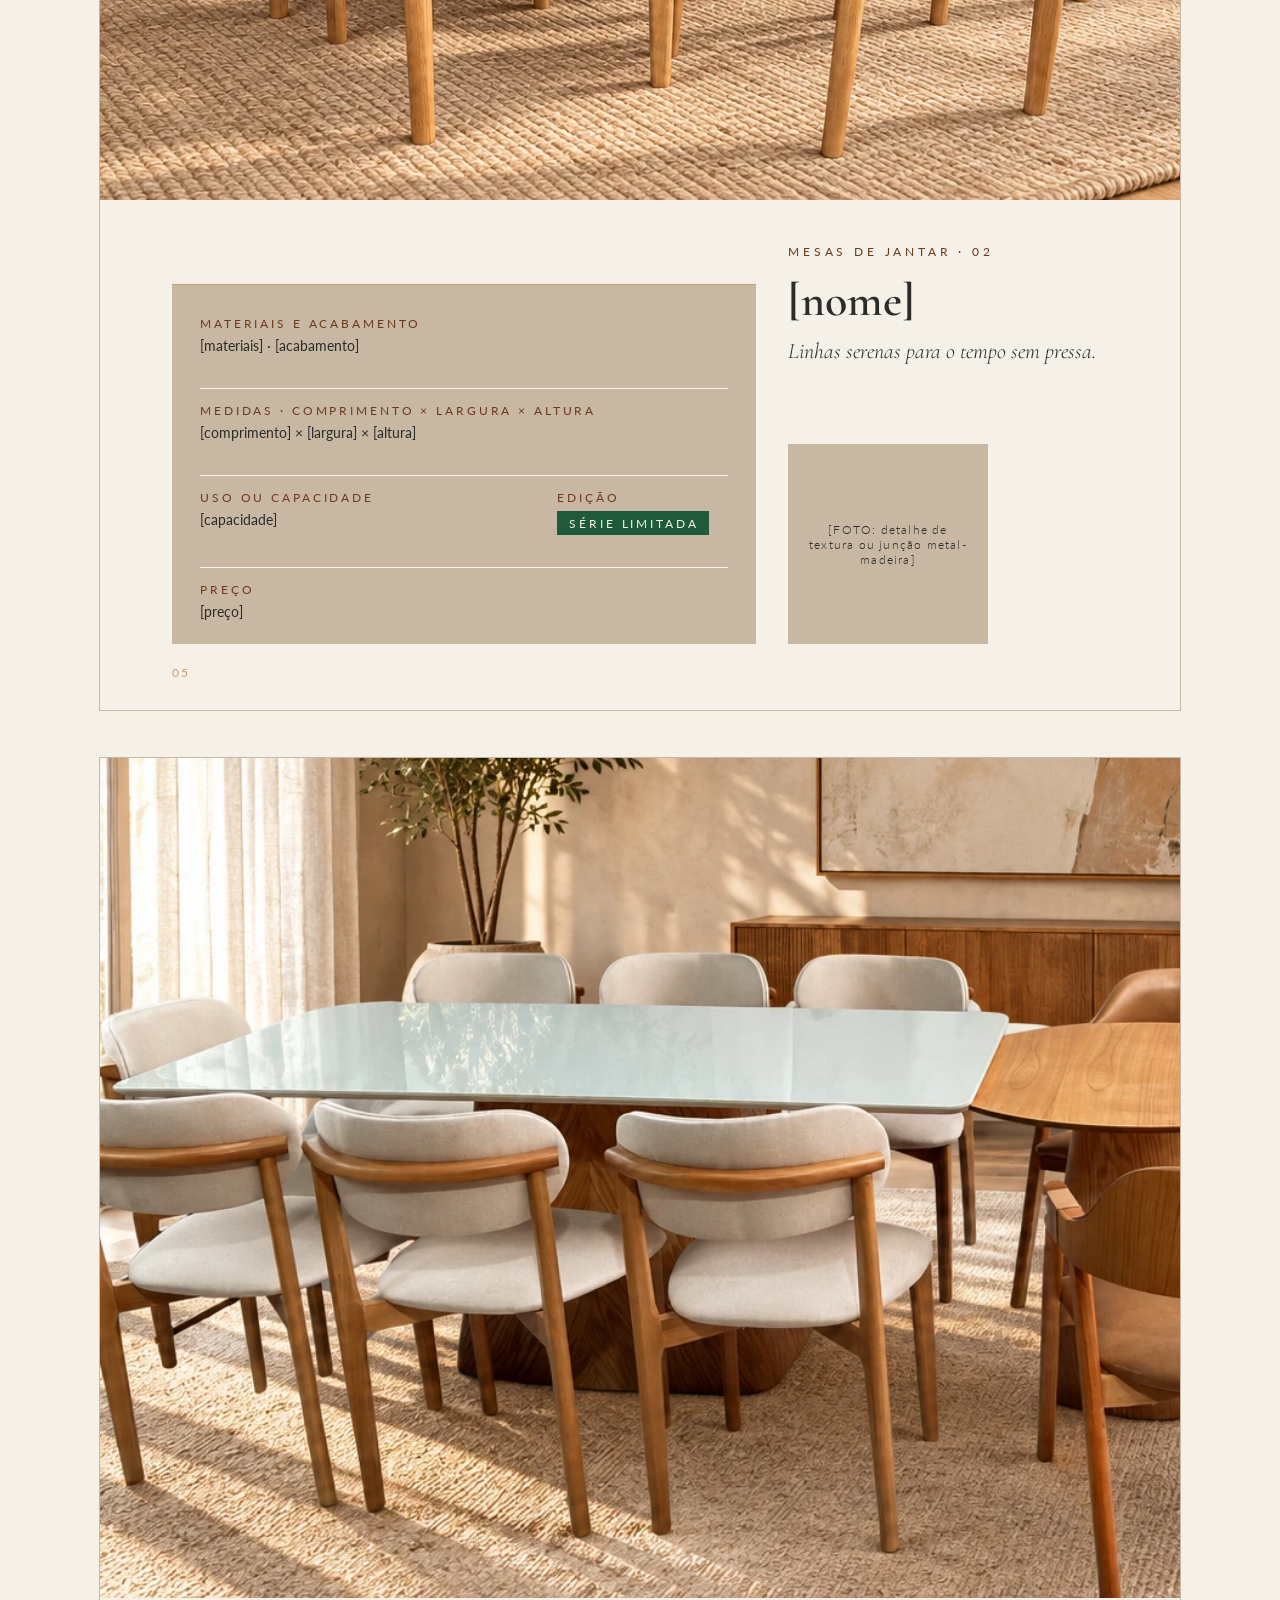
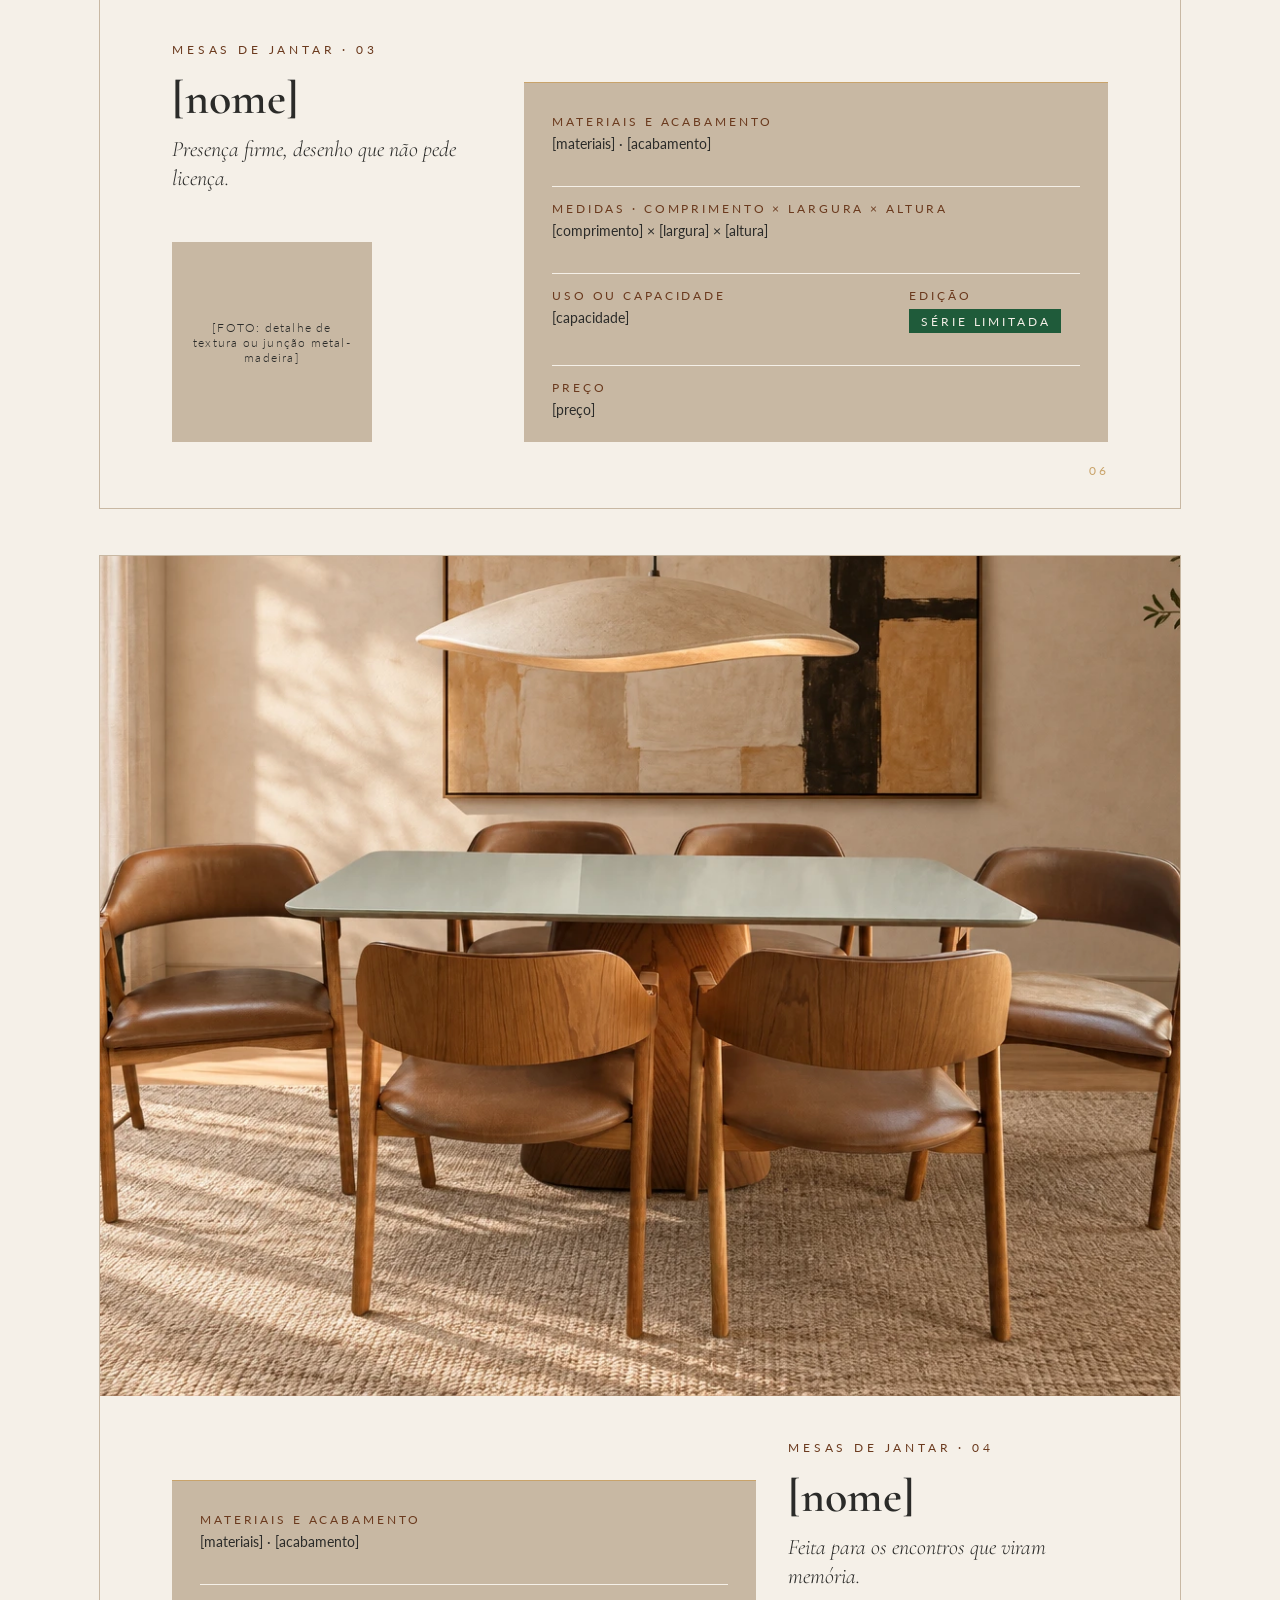
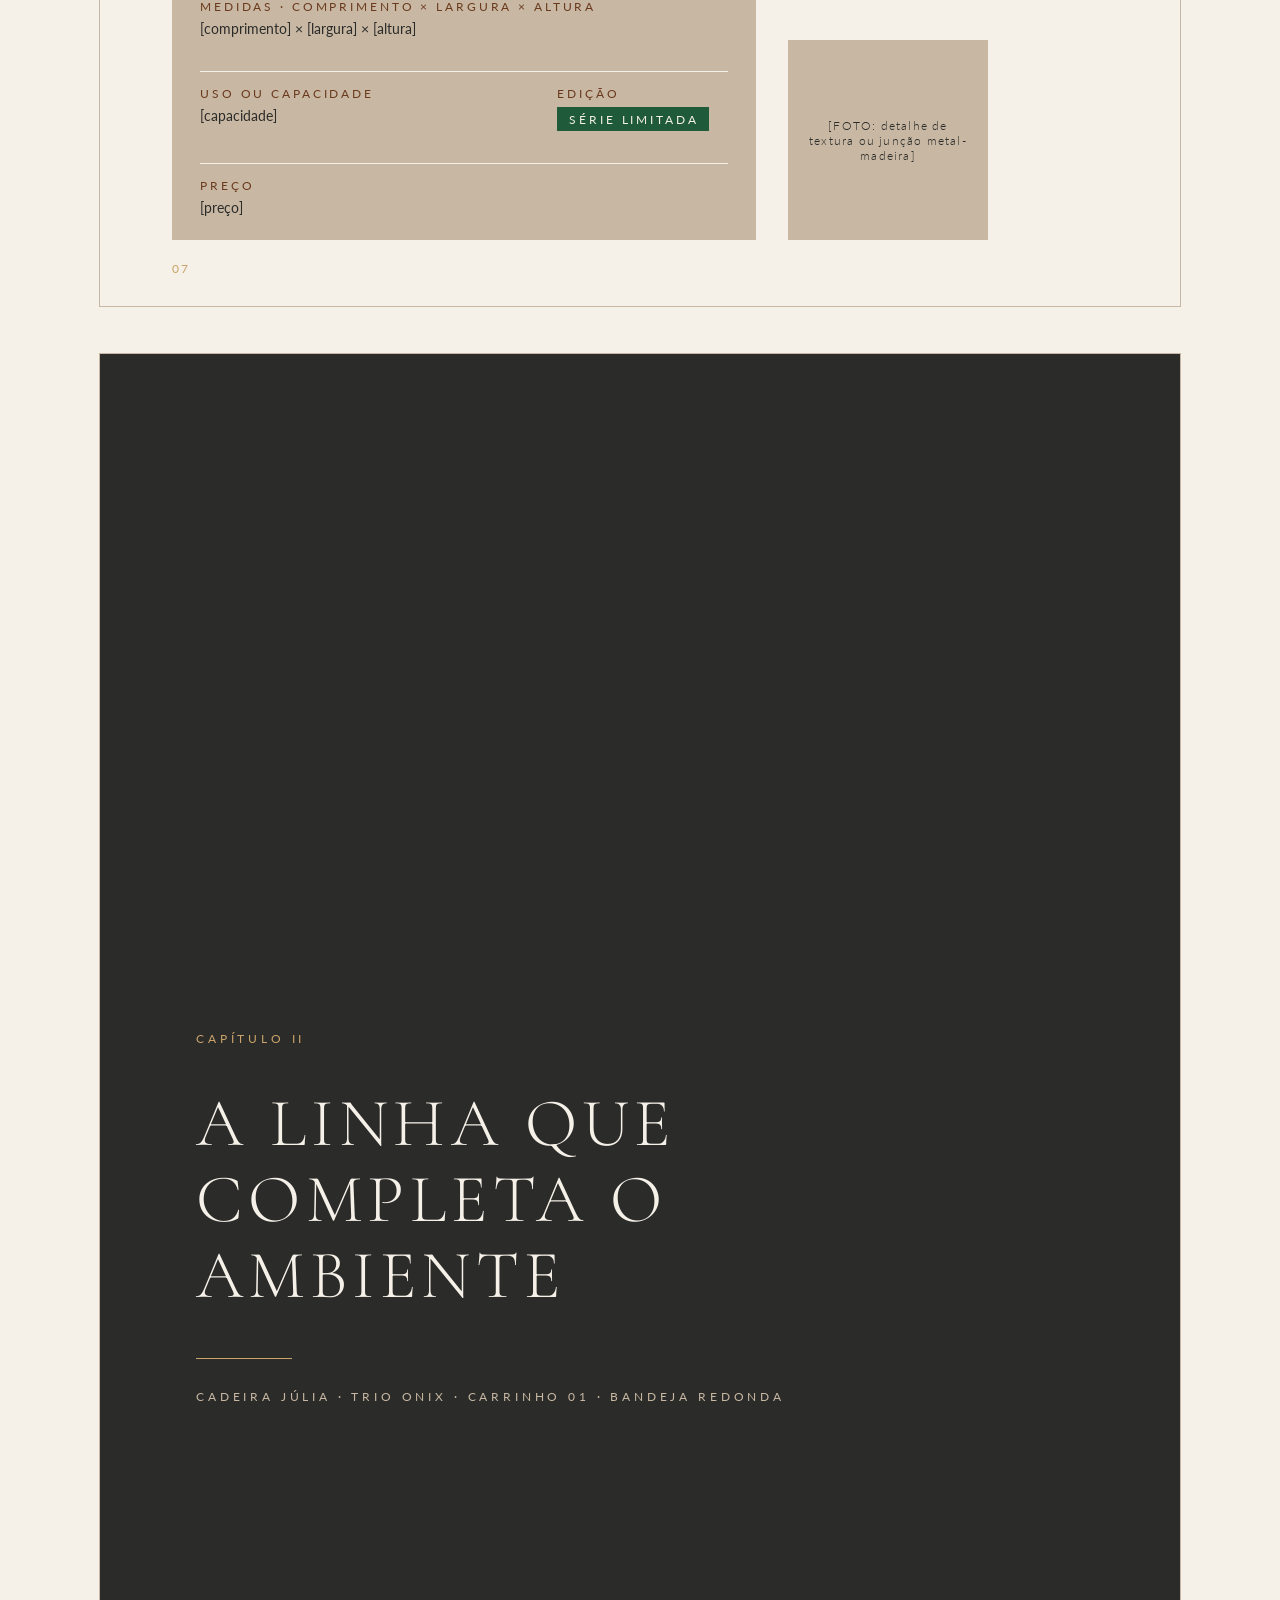
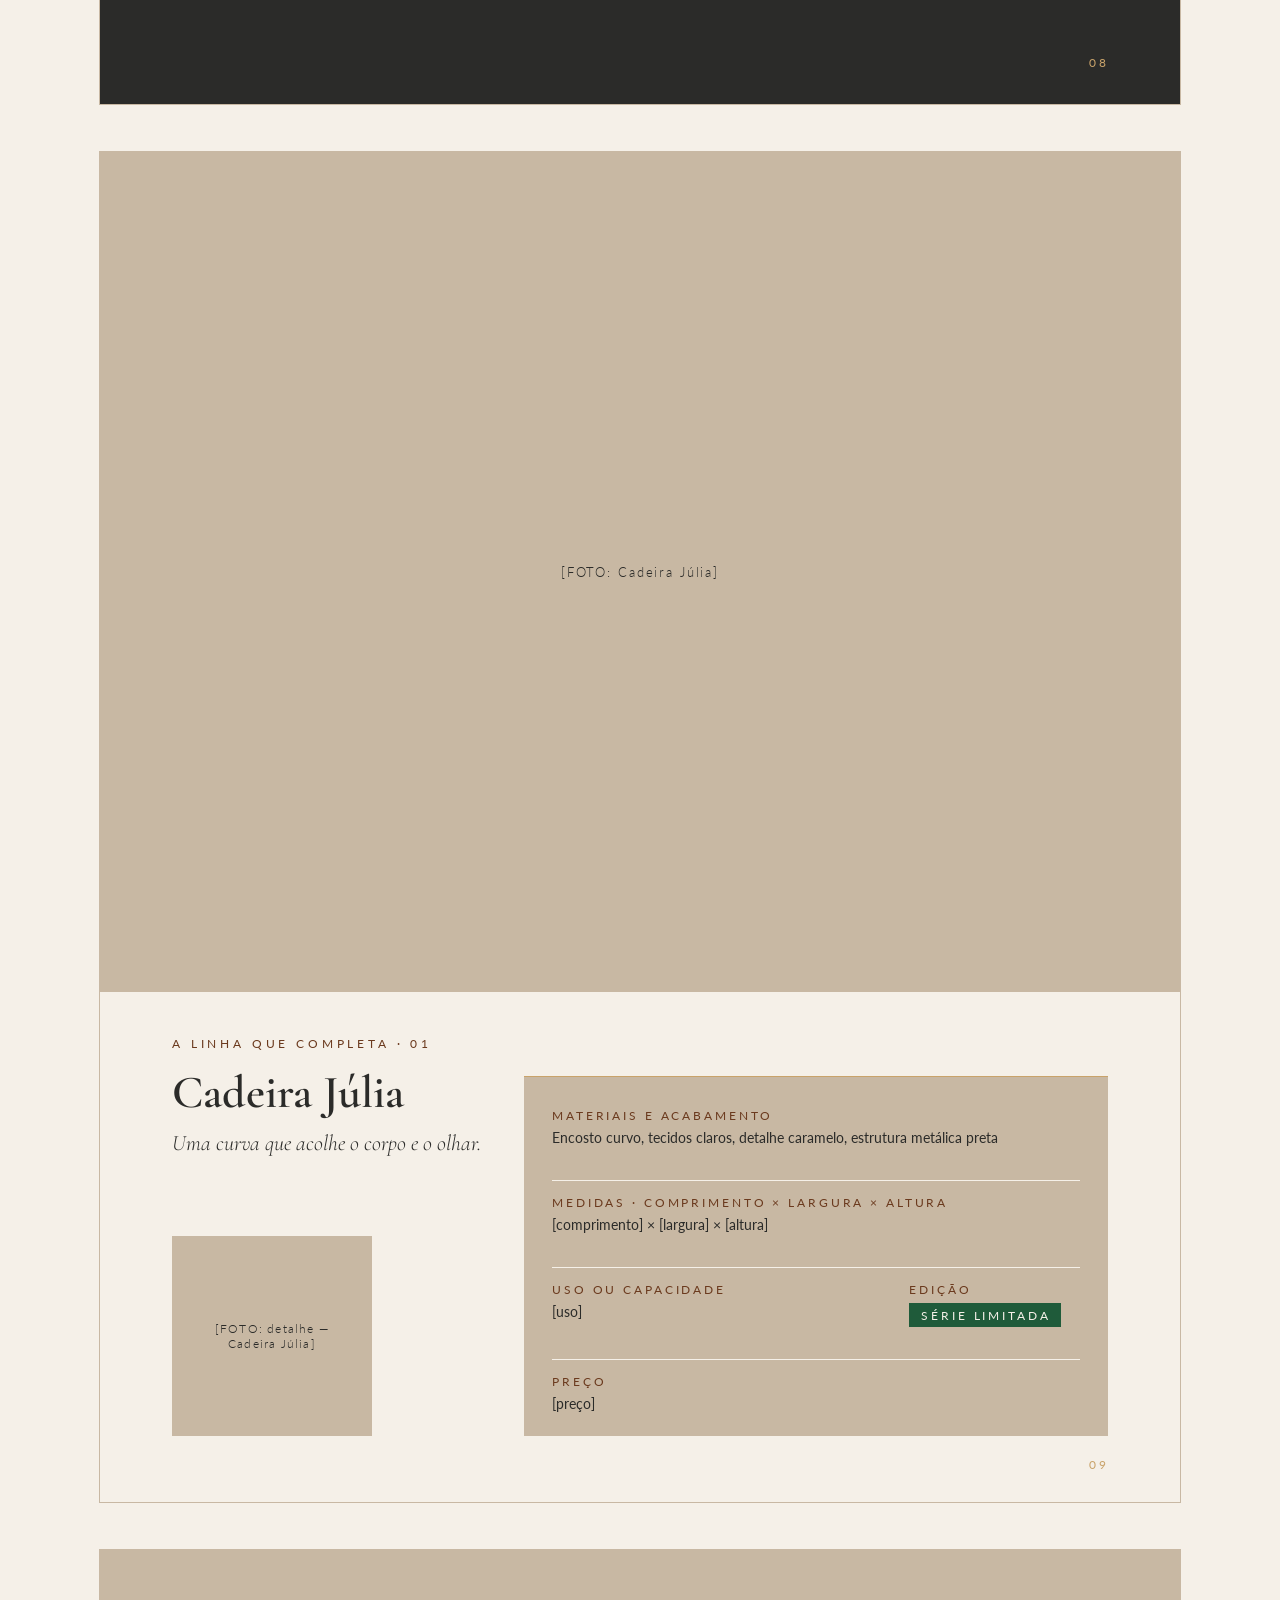
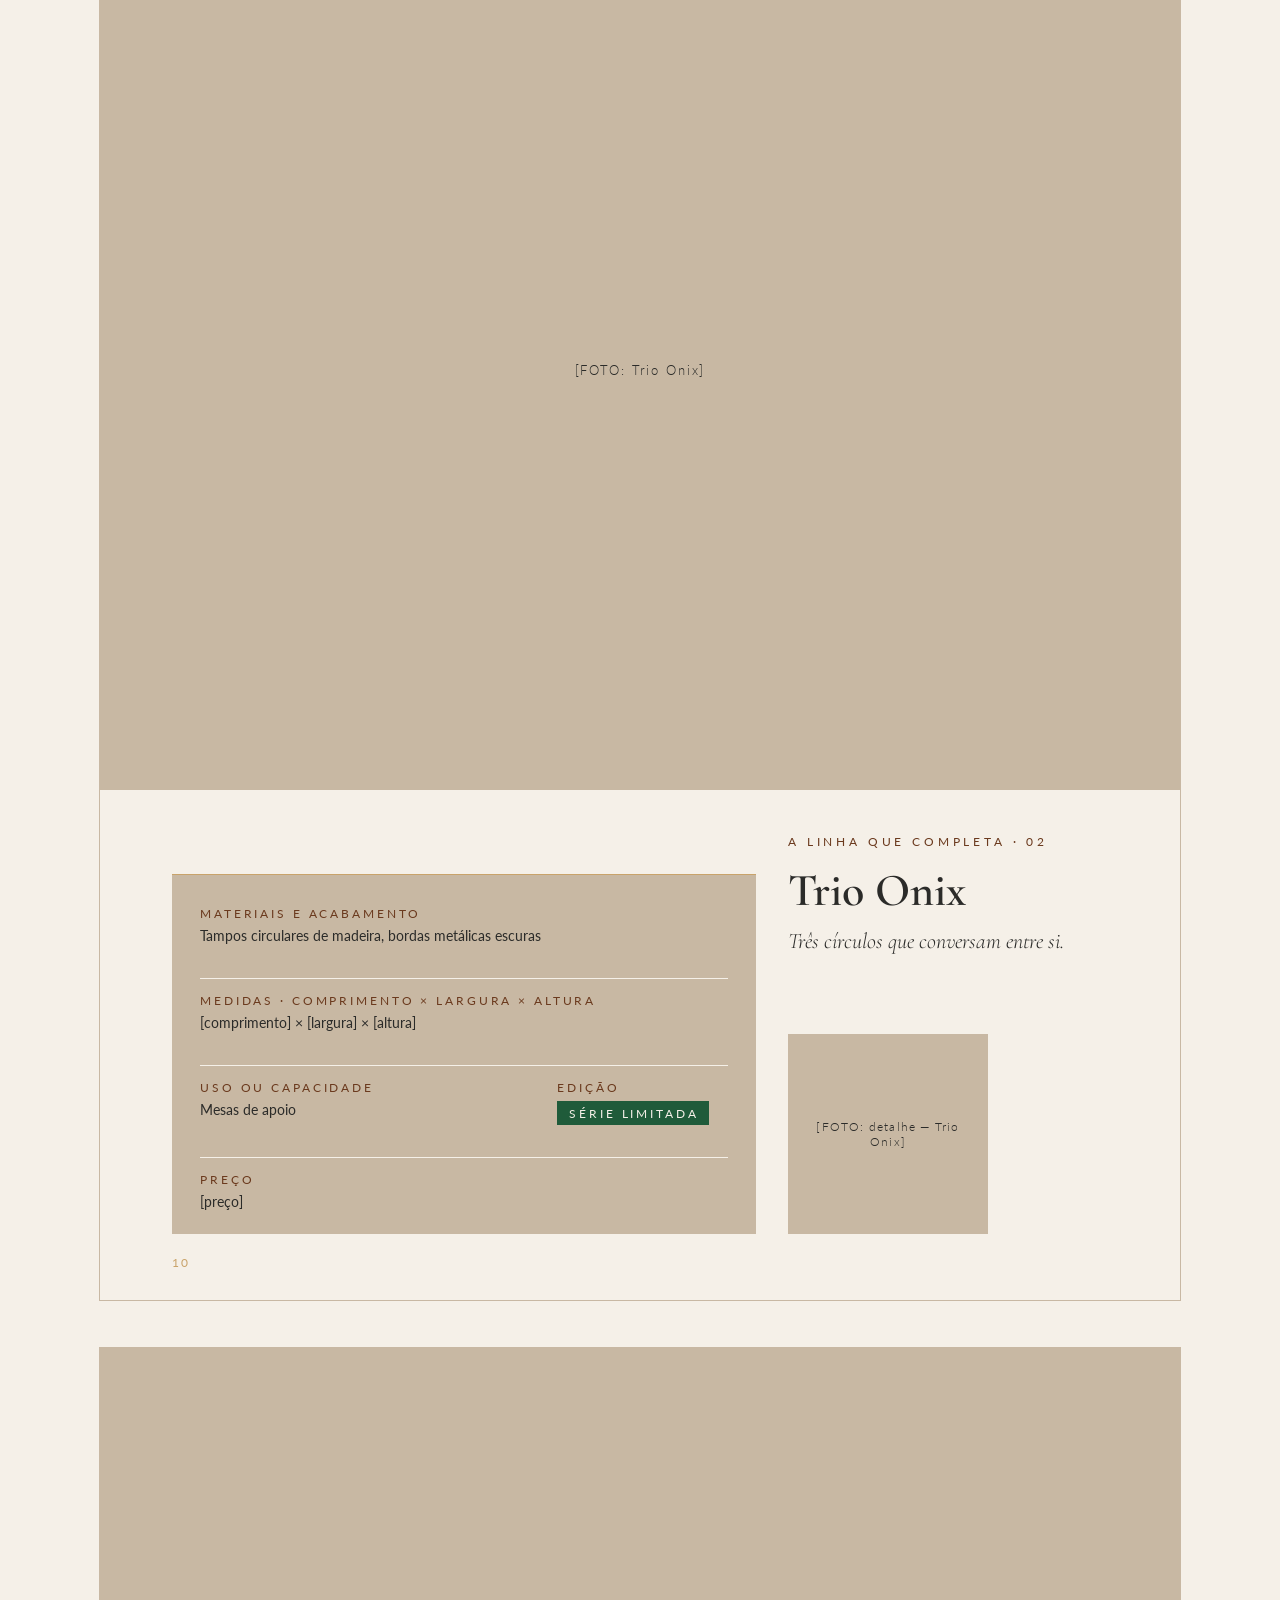
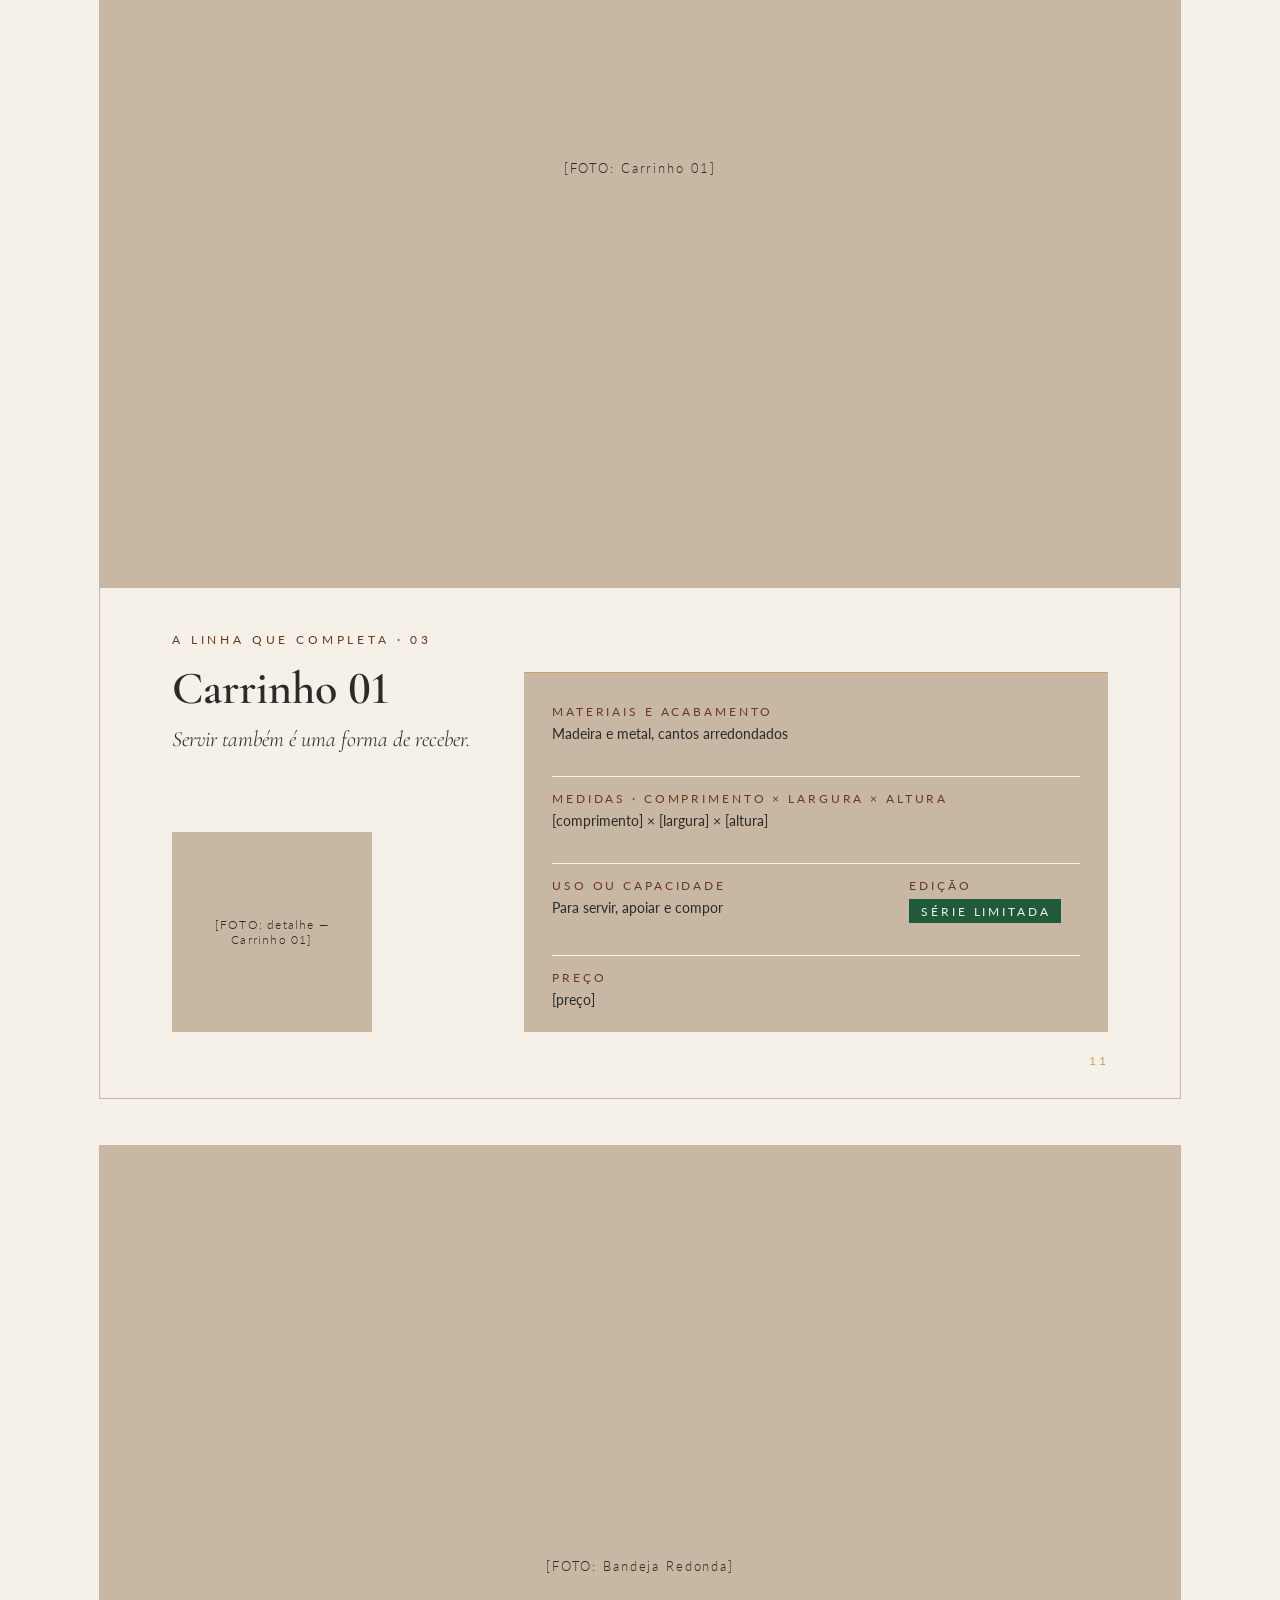
==== commit 6106d120: "Catálogo LE DECOR: uma foto por página (capa e Mesas 1 a 4), sem repetição Co-Authored-By: Claude Op" ====
--- a/catalogo-le-decor/index.html
+++ b/catalogo-le-decor/index.html
@@ -238,7 +238,7 @@
       <h3>[nome]</h3>
       <p class="sense">Onde a conversa se alonga depois do último prato.</p>
     </div>
-    <div class="ph detail has-img" data-label="[FOTO: detalhe de textura ou junção metal-madeira]"><img src="fotos/ambiente-01.webp" alt="" style="object-position:51.4% 69.4%;transform-origin:51.4% 69.4%;transform:scale(3.4)"></div>
+    <div class="ph detail" data-label="[FOTO: detalhe de textura ou junção metal-madeira]"></div>
     <div class="ficha">
       <div class="f-row"><div class="caps label">Materiais e acabamento</div><div class="val">[materiais] · [acabamento]</div></div>
       <div class="f-row"><div class="caps label">Medidas · comprimento × largura × altura</div><div class="val">[comprimento] × [largura] × [altura]</div></div>
@@ -251,13 +251,13 @@
     <div class="folio"></div>
   </section>
   <section class="page piece info-r">
-    <div class="ph main has-img" data-label="[FOTO: Mesa 2]"><img src="fotos/ambiente-04.webp" alt="" style="object-position:50% 50%;transform-origin:50% 50%;transform:scale(1)"></div>
+    <div class="ph main has-img" data-label="[FOTO: Mesa 2]"><img src="fotos/ambiente-05.webp" alt="" style="object-position:50% 55%;transform-origin:50% 55%;transform:scale(1)"></div>
     <div class="info">
       <div class="caps eyebrow">Mesas de jantar · 02</div>
       <h3>[nome]</h3>
       <p class="sense">Linhas serenas para o tempo sem pressa.</p>
     </div>
-    <div class="ph detail has-img" data-label="[FOTO: detalhe de textura ou junção metal-madeira]"><img src="fotos/ambiente-04.webp" alt="" style="object-position:45.6% 48.6%;transform-origin:45.6% 48.6%;transform:scale(3)"></div>
+    <div class="ph detail" data-label="[FOTO: detalhe de textura ou junção metal-madeira]"></div>
     <div class="ficha">
       <div class="f-row"><div class="caps label">Materiais e acabamento</div><div class="val">[materiais] · [acabamento]</div></div>
       <div class="f-row"><div class="caps label">Medidas · comprimento × largura × altura</div><div class="val">[comprimento] × [largura] × [altura]</div></div>
@@ -276,7 +276,7 @@
       <h3>[nome]</h3>
       <p class="sense">Presença firme, desenho que não pede licença.</p>
     </div>
-    <div class="ph detail has-img" data-label="[FOTO: detalhe de textura ou junção metal-madeira]"><img src="fotos/ambiente-03.webp" alt="" style="object-position:19.5% 41.7%;transform-origin:19.5% 41.7%;transform:scale(2.8)"></div>
+    <div class="ph detail" data-label="[FOTO: detalhe de textura ou junção metal-madeira]"></div>
     <div class="ficha">
       <div class="f-row"><div class="caps label">Materiais e acabamento</div><div class="val">[materiais] · [acabamento]</div></div>
       <div class="f-row"><div class="caps label">Medidas · comprimento × largura × altura</div><div class="val">[comprimento] × [largura] × [altura]</div></div>
@@ -289,7 +289,7 @@
     <div class="folio"></div>
   </section>
   <section class="page piece info-r">
-    <div class="ph main" data-label="[FOTO: Mesa 4]"></div>
+    <div class="ph main has-img" data-label="[FOTO: Mesa 4]"><img src="fotos/ambiente-04.webp" alt="" style="object-position:50% 50%;transform-origin:50% 50%;transform:scale(1)"></div>
     <div class="info">
       <div class="caps eyebrow">Mesas de jantar · 04</div>
       <h3>[nome]</h3>
